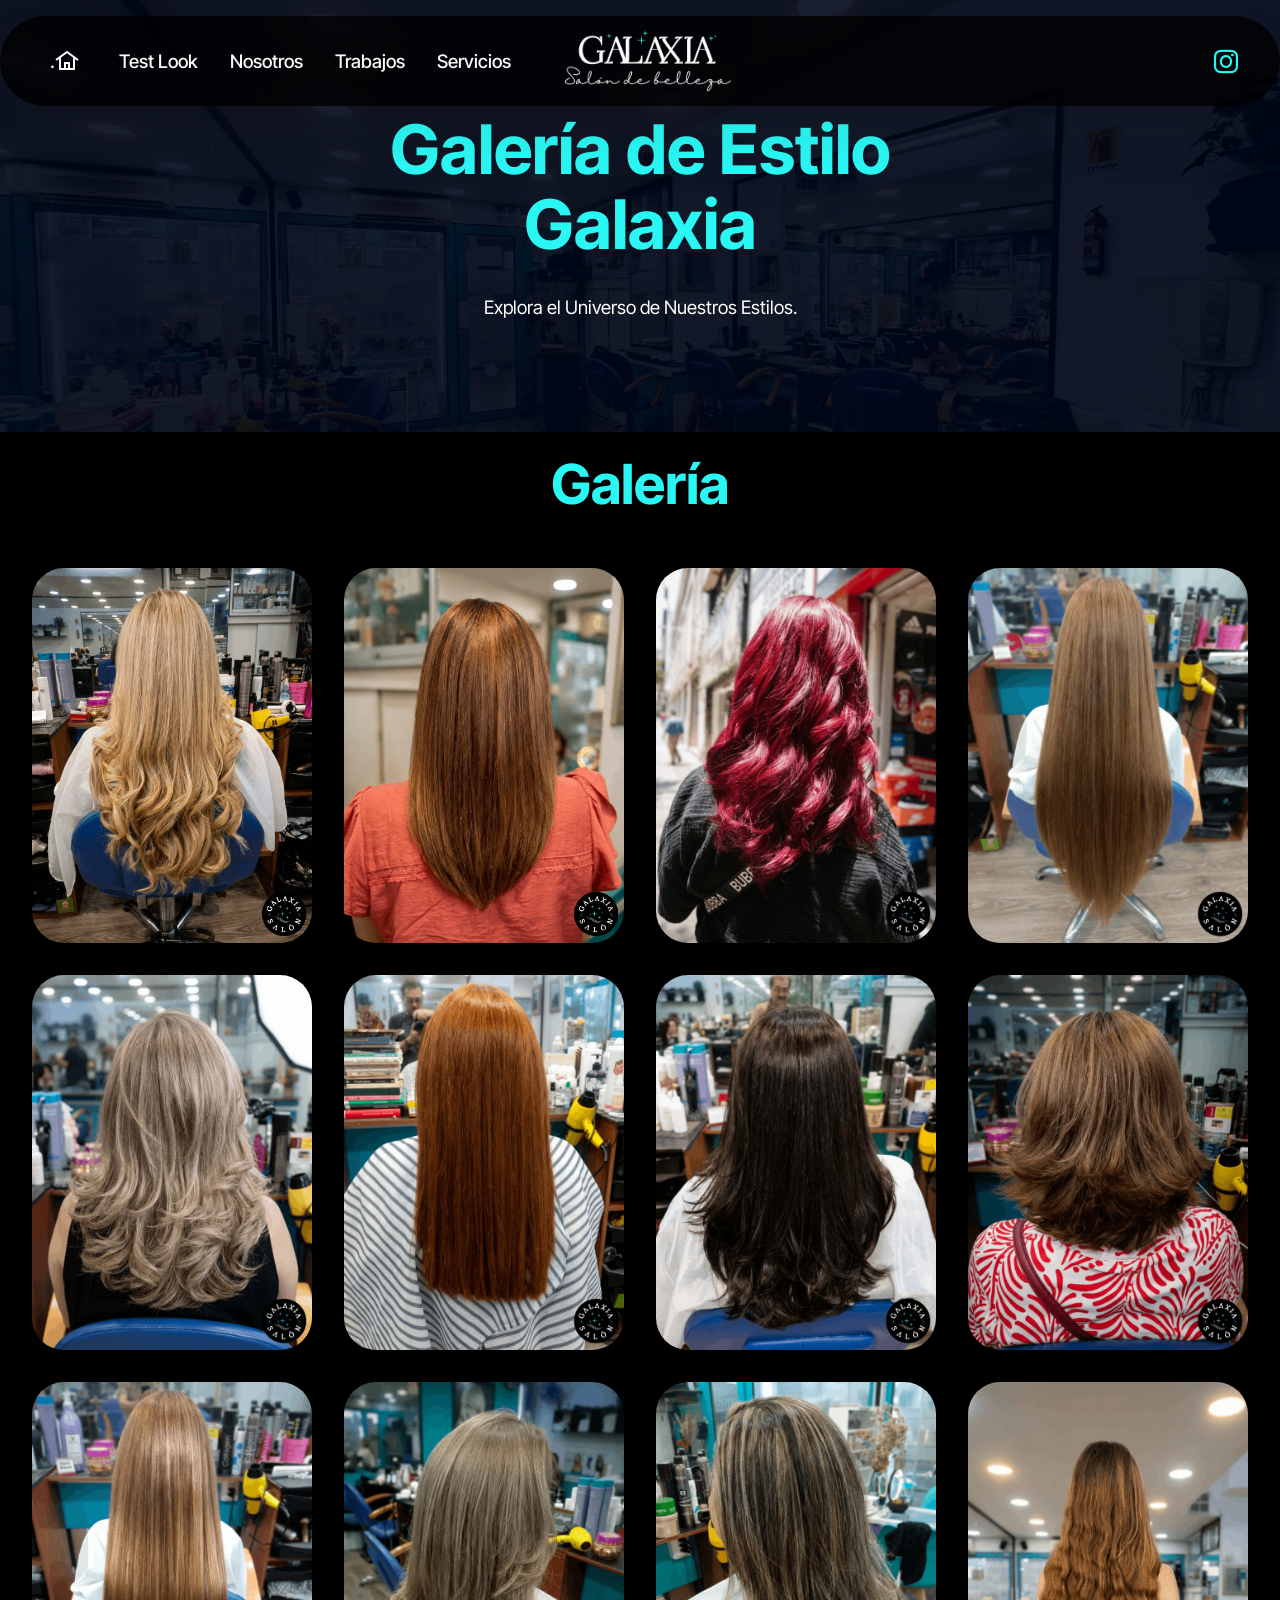
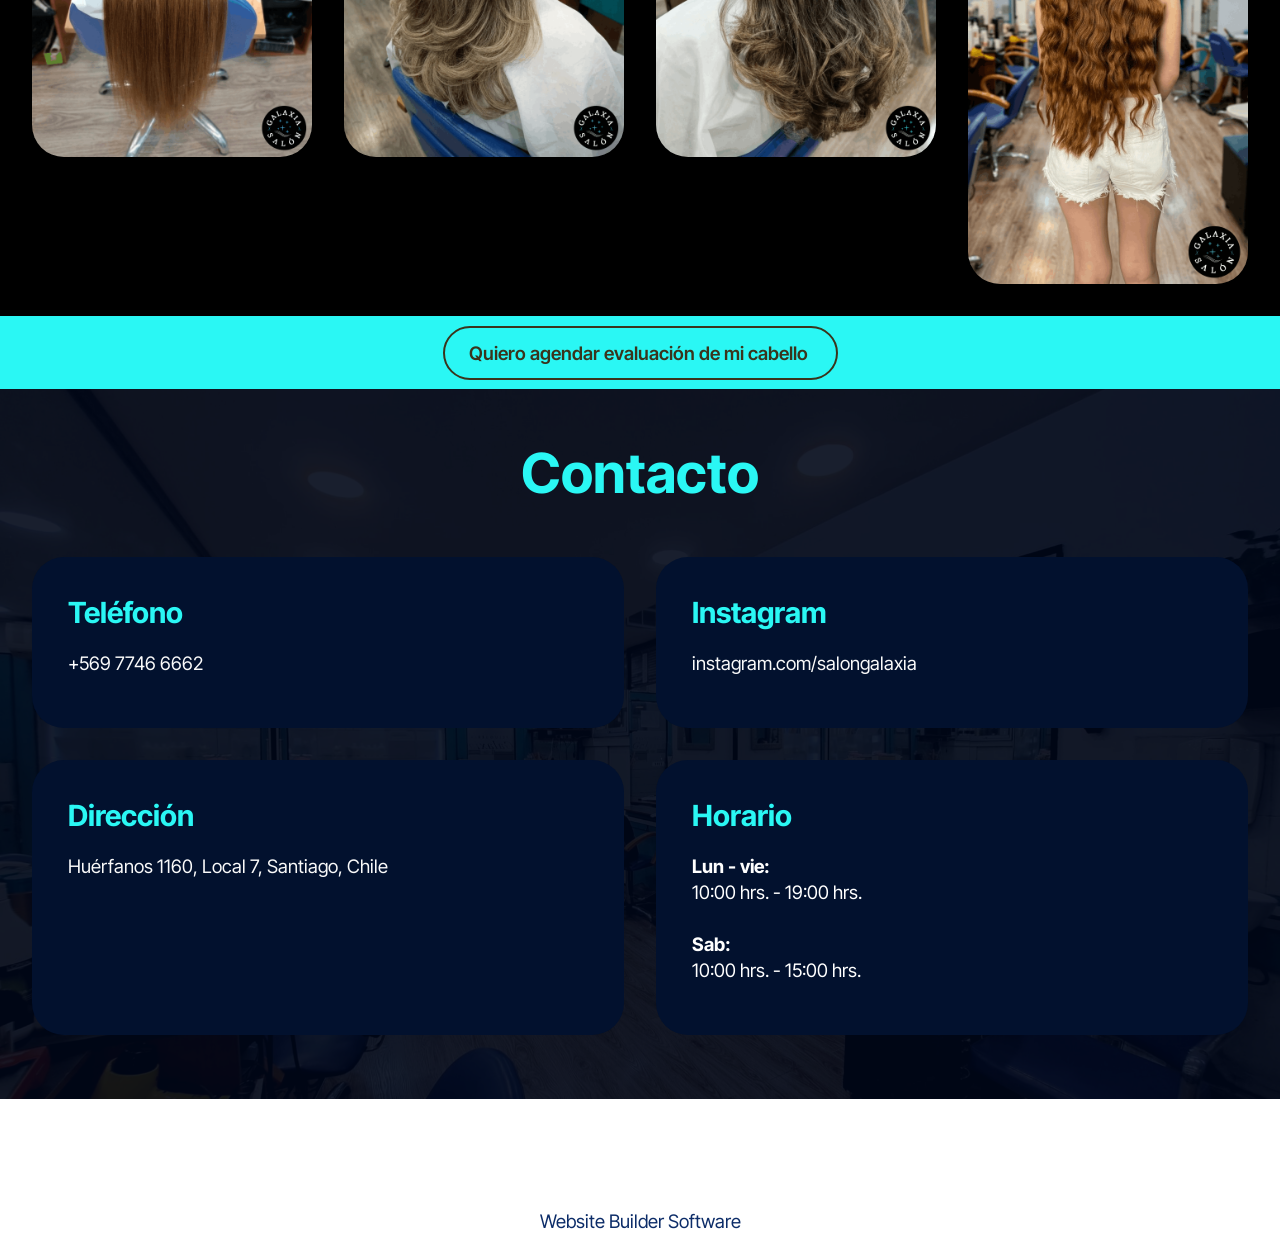
==== galeria.html @ d655e50d "Add files via upload" ====
<!DOCTYPE html>
<html  >
<head>
  <!-- Site made with Mobirise Website Builder v5.9.13, https://mobirise.com -->
  <meta charset="UTF-8">
  <meta http-equiv="X-UA-Compatible" content="IE=edge">
  <meta name="generator" content="Mobirise v5.9.13, mobirise.com">
  <meta name="viewport" content="width=device-width, initial-scale=1, minimum-scale=1">
  <link rel="shortcut icon" href="assets/images/logo-galaxia-2023-mesa-de-trabajo-4-copia-3.svg" type="image/x-icon">
  <meta name="description" content="">
  
  
  <title>Trabajos - Galería</title>
  <link rel="stylesheet" href="assets/web/assets/mobirise-icons2/mobirise2.css">
  <link rel="stylesheet" href="assets/bootstrap/css/bootstrap.min.css">
  <link rel="stylesheet" href="assets/bootstrap/css/bootstrap-grid.min.css">
  <link rel="stylesheet" href="assets/bootstrap/css/bootstrap-reboot.min.css">
  <link rel="stylesheet" href="assets/parallax/jarallax.css">
  <link rel="stylesheet" href="assets/dropdown/css/style.css">
  <link rel="stylesheet" href="assets/socicon/css/styles.css">
  <link rel="stylesheet" href="assets/theme/css/style.css">
  <link rel="preload" href="https://fonts.googleapis.com/css?family=Inter+Tight:100,200,300,400,500,600,700,800,900,100i,200i,300i,400i,500i,600i,700i,800i,900i&display=swap" as="style" onload="this.onload=null;this.rel='stylesheet'">
  <noscript><link rel="stylesheet" href="https://fonts.googleapis.com/css?family=Inter+Tight:100,200,300,400,500,600,700,800,900,100i,200i,300i,400i,500i,600i,700i,800i,900i&display=swap"></noscript>
  <link rel="preload" as="style" href="assets/mobirise/css/mbr-additional.css?v=134SG3"><link rel="stylesheet" href="assets/mobirise/css/mbr-additional.css?v=134SG3" type="text/css">

  
  
  
</head>
<body>
  
  <section data-bs-version="5.1" class="menu menu3 cid-vd0KSlC6vq" once="menu" id="menu03-1b">
	

	<nav class="navbar navbar-dropdown navbar-fixed-top navbar-expand-lg">
		<div class="container">
			<div class="navbar-brand">
				<span class="navbar-logo">
					<a href="index.html">
						<img src="assets/images/logo-galaxia-2023-4-404x145.png" alt="Logo de Salón Galaxia, Peluquería Galaxia, peluqería tendencia en Santiago Centro especialista en alisado permanente Bio Ionic, balayage y estética integral cerca de mi ubicación." style="height: 3.8rem;">
					</a>
				</span>
				
			</div>
			<button class="navbar-toggler" type="button" data-toggle="collapse" data-bs-toggle="collapse" data-target="#navbarSupportedContent" data-bs-target="#navbarSupportedContent" aria-controls="navbarNavAltMarkup" aria-expanded="false" aria-label="Toggle navigation">
				<div class="hamburger">
					<span></span>
					<span></span>
					<span></span>
					<span></span>
				</div>
			</button>
			<div class="collapse navbar-collapse" id="navbarSupportedContent">
				<ul class="navbar-nav nav-dropdown nav-right" data-app-modern-menu="true"><li class="nav-item">
						<a class="nav-link link text-white text-primary display-4" href="index.html">.<span class="mobi-mbri mobi-mbri-home mbr-iconfont mbr-iconfont-btn"></span></a>
					</li><li class="nav-item"><a class="nav-link link text-white text-primary display-4" href="testlook.html">Test Look</a></li>
					<li class="nav-item">
						<a class="nav-link link show text-white text-primary display-4" href="nosotros.html" aria-expanded="false">Nosotros</a>
					</li>
					<li class="nav-item">
						<a class="nav-link link text-white text-primary display-4" href="galeria.html">Trabajos</a>
					</li><li class="nav-item"><a class="nav-link link text-white display-4" href="index.html#tabs1-7">Servicios</a></li></ul>
				<div class="icons-menu">
					<a class="iconfont-wrapper" href="https://www.instagram.com/salongalaxia/" target="_blank">
						<span class="p-2 mbr-iconfont socicon-instagram socicon"></span>
					</a>
					
					
					
				</div>
				
			</div>
		</div>
	</nav>
</section>

<section data-bs-version="5.1" class="header09 startm5 cid-vd0KSjQcNE mbr-parallax-background" id="header09-19">	
    
	<div class="mbr-overlay" style="opacity: 0.9; background-color: rgb(0, 7, 24);"></div>
	
	<div class="container">
		<div class="row">
			<div class="content-wrap col-12 col-md-7">
				<h1 class="mbr-section-title mbr-fonts-style mbr-white mb-4 display-1"><strong>Galería de Estilo Galaxia</strong></h1>
				
				<p class="mbr-fonts-style mbr-text mbr-white mb-4 display-7">
					Explora el Universo de Nuestros Estilos.</p>
				
			</div>
		</div>
	</div>
</section>

<section data-bs-version="5.1" class="gallery3 cid-vd0LoIqTCN" id="gallery03-1k">
    
    
    <div class="container-fluid">
      <div class="row justify-content-center">
        <div class="col-12 content-head">
          <div class="mbr-section-head mb-5">
            <h4 class="mbr-section-title mbr-fonts-style align-center mb-0 display-2">
              <strong>Galería</strong></h4>
            
          </div>
        </div>
      </div>
      <div class="row">
        <div class="item features-image col-12 col-md-6 col-lg-3 active">
          <div class="item-wrapper">
            <div class="item-img">
              <img src="assets/images/assets-web-salon-galaxia-2-1980x2652.png" alt="Cabello rubio hidratado y peinado profesional en Salón Galaxia Santiago centro, chile" title="" data-slide-to="0" data-bs-slide-to="0">
            </div>
            
          </div>
        </div>
        <div class="item features-image col-12 col-md-6 col-lg-3">
          <div class="item-wrapper">
            <div class="item-img">
              <img src="assets/images/assets-web-salon-galaxia-12-1920x2572.png" alt="Cabello cobrizo hidratado y peinado profesional en Salón Galaxia Santiago centro, chile" title="" data-slide-to="1" data-bs-slide-to="1">
            </div>
            
          </div>
        </div>
        <div class="item features-image col-12 col-md-6 col-lg-3">
          <div class="item-wrapper">
            <div class="item-img">
              <img src="assets/images/assets-web-salon-galaxia-3-678x908.png" alt="Cabello rojo fantasía hidratado y peinado profesional en Salón Galaxia Santiago centro, chile" title="" data-slide-to="2" data-bs-slide-to="2">
            </div>
            
          </div>
        </div>
        <div class="item features-image col-12 col-md-6 col-lg-3">
          <div class="item-wrapper">
            <div class="item-img">
              <img src="assets/images/assets-web-salon-galaxia-1-678x908.png" alt="Cabello hidratado y peinado profesional en Salón Galaxia Santiago centro, chile" title="" data-slide-to="3" data-bs-slide-to="3">
            </div>
            
          </div>
        </div><div class="item features-image col-12 col-md-6 col-lg-3">
          <div class="item-wrapper">
            <div class="item-img">
              <img src="assets/images/assets-web-salon-galaxia-4-678x908.png" alt="Cabello hidratado y peinado profesional en Salón Galaxia Santiago centro, chile" title="" data-slide-to="4" data-bs-slide-to="5">
            </div>
            
          </div>
        </div><div class="item features-image col-12 col-md-6 col-lg-3">
          <div class="item-wrapper">
            <div class="item-img">
              <img src="assets/images/assets-web-salon-galaxia-5-678x908.png" alt="Cabello hidratado y peinado profesional en Salón Galaxia Santiago centro, chile" title="" data-slide-to="5" data-bs-slide-to="6">
            </div>
            
          </div>
        </div><div class="item features-image col-12 col-md-6 col-lg-3">
          <div class="item-wrapper">
            <div class="item-img">
              <img src="assets/images/assets-web-salon-galaxia-6-678x908.png" alt="Cabello hidratado y peinado profesional en Salón Galaxia Santiago centro, chile" title="" data-slide-to="6" data-bs-slide-to="7">
            </div>
            
          </div>
        </div><div class="item features-image col-12 col-md-6 col-lg-3">
          <div class="item-wrapper">
            <div class="item-img">
              <img src="assets/images/assets-web-salon-galaxia-7-678x908.png" alt="Cabello hidratado y peinado profesional en Salón Galaxia Santiago centro, chile" title="" data-slide-to="7" data-bs-slide-to="8">
            </div>
            
          </div>
        </div><div class="item features-image col-12 col-md-6 col-lg-3">
          <div class="item-wrapper">
            <div class="item-img">
              <img src="assets/images/assets-web-salon-galaxia-9-678x908.png" alt="Cabello hidratado y peinado profesional en Salón Galaxia Santiago centro, chile" title="" data-slide-to="8" data-bs-slide-to="8">
            </div>
            
          </div>
        </div><div class="item features-image col-12 col-md-6 col-lg-3">
          <div class="item-wrapper">
            <div class="item-img">
              <img src="assets/images/assets-web-salon-galaxia-10-678x908.png" alt="Cabello hidratado y peinado profesional en Salón Galaxia Santiago centro, chile" title="" data-slide-to="9" data-bs-slide-to="9">
            </div>
            
          </div>
        </div><div class="item features-image col-12 col-md-6 col-lg-3">
          <div class="item-wrapper">
            <div class="item-img">
              <img src="assets/images/assets-web-salon-galaxia-11-678x908.png" alt="Cabello hidratado y peinado profesional en Salón Galaxia Santiago centro, chile" title="" data-slide-to="10" data-bs-slide-to="10">
            </div>
            
          </div>
        </div><div class="item features-image col-12 col-md-6 col-lg-3">
          <div class="item-wrapper">
            <div class="item-img">
              <img src="assets/images/assets-web-salon-galaxia-8-678x1215.png" alt="Cabello hidratado y peinado profesional en Salón Galaxia Santiago centro, chile" title="" data-slide-to="11" data-bs-slide-to="11">
            </div>
            
          </div>
        </div>
      </div>
    </div>
  </section>

<section data-bs-version="5.1" class="content11 cid-vd0KSkNTBO" id="content11-1a">
    
    <div class="container">
        <div class="row justify-content-center">
            <div class="col-md-12 col-lg-10">
                <div class="mbr-section-btn align-center"><a class="btn btn-success-outline display-4" href="https://wa.me/56977466662?text=Hola%20José,%20ví%20el%20la%20página%20web%20y%20quiero%20agendar%20una%20hora%20para%20evaluar%20mi%20cabello%20y%20ver%20como%20podemos%20mejorarlo" target="_blank">Quiero agendar evaluación de mi cabello&nbsp;</a></div>
            </div>
        </div>
    </div>
</section>

<section data-bs-version="5.1" class="contacts01 cid-vd0KSsREuZ mbr-parallax-background" id="contacts01-1h">
    

    
    <div class="mbr-overlay" style="opacity: 0.9; background-color: rgb(0, 7, 24);">
    </div>
    <div class="container">
        <div class="row justify-content-center">
            <div class="col-12 content-head">
                <div class="mbr-section-head mb-5">
                    <h3 class="mbr-section-title mbr-fonts-style align-center mb-0 display-2">
                        <strong>Contacto</strong>
                    </h3>
                    
                </div>
            </div>
        </div>
        <div class="row">
            <div class="item features-without-image col-12 col-md-6 active">
                <div class="item-wrapper">
                    <div class="text-wrapper">
                        <h6 class="card-title mbr-fonts-style mb-3 display-5">
                            <strong>Teléfono</strong></h6>
                        <p class="mbr-text mbr-fonts-style display-7">
                            +<a href="tel:+56977466662" class="text-white text-primary">569 7746 6662</a>
                        </p>
                    </div>
                </div>
            </div>
            <div class="item features-without-image col-12 col-md-6">
                <div class="item-wrapper">
                    <div class="text-wrapper">
                        <h6 class="card-title mbr-fonts-style mb-3 display-5">
                            <strong>Instagram</strong></h6>
                        <p class="mbr-text mbr-fonts-style display-7"><a href="https://www.instagram.com/salongalaxia/" class="text-white" target="_blank">instagram.com/salongalaxia</a></p>
                    </div>
                </div>
            </div>
            <div class="item features-without-image col-12 col-md-6">
                <div class="item-wrapper">
                    <div class="text-wrapper">
                        <h6 class="card-title mbr-fonts-style mb-3 display-5"><strong>Dirección</strong></h6>
                        <p class="mbr-text mbr-fonts-style display-7">
                            <a href="https://maps.app.goo.gl/AgjPL5hmrvbKuthF9" class="text-white" target="_blank">Huérfanos 1160, Local 7, Santiago, Chile</a>
                        </p>
                    </div>
                </div>
            </div>
            <div class="item features-without-image col-12 col-md-6">
                <div class="item-wrapper">
                    <div class="text-wrapper">
                        <h6 class="card-title mbr-fonts-style mb-3 display-5">
                            <strong>Horario</strong></h6>
                        <p class="mbr-text mbr-fonts-style display-7"><strong>Lun - vie:<br></strong>10:00 hrs. - 19:00 hrs.<br><br><strong>Sab:<br></strong>10:00 hrs. - 15:00 hrs.</p>
                    </div>
                </div>
            </div>
        </div>
    </div>
</section>

<section data-bs-version="5.1" class="footer4 cid-vd0KSurmfx mbr-reveal" once="footers" id="footer04-1i">

    

    

    <div class="container">
        <div class="media-container-row align-center mbr-white">
            <div class="col-12">
                <p class="mbr-text mb-0 mbr-fonts-style display-7">
                    © Salón Galaxia - Todos los derechos reservados</p>
            </div>
        </div>
    </div>
</section><section class="display-7" style="padding: 0;align-items: center;justify-content: center;flex-wrap: wrap;    align-content: center;display: flex;position: relative;height: 4rem;"><a href="https://mobiri.se/479503" style="flex: 1 1;height: 4rem;position: absolute;width: 100%;z-index: 1;"><img alt="" style="height: 4rem;" src="[data-uri]"></a><p style="margin: 0;text-align: center;" class="display-7">&#8204;</p><a style="z-index:1" href="https://mobirise.com"> Website Builder Software</a></section><script src="assets/bootstrap/js/bootstrap.bundle.min.js"></script>  <script src="assets/parallax/jarallax.js"></script>  <script src="assets/smoothscroll/smooth-scroll.js"></script>  <script src="assets/ytplayer/index.js"></script>  <script src="assets/dropdown/js/navbar-dropdown.js"></script>  <script src="assets/theme/js/script.js"></script>  
  
  
</body>
</html>
---- assets/web/assets/mobirise-icons2/mobirise2.css ----
@font-face {
  font-family: 'Moririse2';
  font-display: swap;
  src:  url('mobirise2.eot?f2bix4');
  src:  url('mobirise2.eot?f2bix4#iefix') format('embedded-opentype'),
    url('mobirise2.ttf?f2bix4') format('truetype'),
    url('mobirise2.woff?f2bix4') format('woff'),
    url('mobirise2.svg?f2bix4#mobirise2') format('svg');
  font-weight: normal;
  font-style: normal;
}

[class^="mobi-"], [class*=" mobi-"] {
  /* use !important to prevent issues with browser extensions that change fonts */
  font-family: 'Moririse2' !important;
  speak: none;
  font-style: normal;
  font-weight: normal;
  font-variant: normal;
  text-transform: none;
  line-height: 1;

  /* Better Font Rendering =========== */
  -webkit-font-smoothing: antialiased;
  -moz-osx-font-smoothing: grayscale;
}

.mobi-mbri-add-submenu:before {
  content: "\e900";
}
.mobi-mbri-alert:before {
  content: "\e901";
}
.mobi-mbri-align-center:before {
  content: "\e902";
}
.mobi-mbri-align-justify:before {
  content: "\e903";
}
.mobi-mbri-align-left:before {
  content: "\e904";
}
.mobi-mbri-align-right:before {
  content: "\e905";
}
.mobi-mbri-android:before {
  content: "\e906";
}
.mobi-mbri-apple:before {
  content: "\e907";
}
.mobi-mbri-arrow-down:before {
  content: "\e908";
}
.mobi-mbri-arrow-next:before {
  content: "\e909";
}
.mobi-mbri-arrow-prev:before {
  content: "\e90a";
}
.mobi-mbri-arrow-up:before {
  content: "\e90b";
}
.mobi-mbri-bold:before {
  content: "\e90c";
}
.mobi-mbri-bookmark:before {
  content: "\e90d";
}
.mobi-mbri-bootstrap:before {
  content: "\e90e";
}
.mobi-mbri-briefcase:before {
  content: "\e90f";
}
.mobi-mbri-browse:before {
  content: "\e910";
}
.mobi-mbri-bulleted-list:before {
  content: "\e911";
}
.mobi-mbri-calendar:before {
  content: "\e912";
}
.mobi-mbri-camera:before {
  content: "\e913";
}
.mobi-mbri-cart-add:before {
  content: "\e914";
}
.mobi-mbri-cart-full:before {
  content: "\e915";
}
.mobi-mbri-cash:before {
  content: "\e916";
}
.mobi-mbri-change-style:before {
  content: "\e917";
}
.mobi-mbri-chat:before {
  content: "\e918";
}
.mobi-mbri-clock:before {
  content: "\e919";
}
.mobi-mbri-close:before {
  content: "\e91a";
}
.mobi-mbri-cloud:before {
  content: "\e91b";
}
.mobi-mbri-code:before {
  content: "\e91c";
}
.mobi-mbri-contact-form:before {
  content: "\e91d";
}
.mobi-mbri-credit-card:before {
  content: "\e91e";
}
.mobi-mbri-cursor-click:before {
  content: "\e91f";
}
.mobi-mbri-cust-feedback:before {
  content: "\e920";
}
.mobi-mbri-database:before {
  content: "\e921";
}
.mobi-mbri-delivery:before {
  content: "\e922";
}
.mobi-mbri-desktop:before {
  content: "\e923";
}
.mobi-mbri-devices:before {
  content: "\e924";
}
.mobi-mbri-down:before {
  content: "\e925";
}
.mobi-mbri-download-2:before {
  content: "\e926";
}
.mobi-mbri-download:before {
  content: "\e927";
}
.mobi-mbri-drag-n-drop-2:before {
  content: "\e928";
}
.mobi-mbri-drag-n-drop:before {
  content: "\e929";
}
.mobi-mbri-edit-2:before {
  content: "\e92a";
}
.mobi-mbri-edit:before {
  content: "\e92b";
}
.mobi-mbri-error:before {
  content: "\e92c";
}
.mobi-mbri-extension:before {
  content: "\e92d";
}
.mobi-mbri-features:before {
  content: "\e92e";
}
.mobi-mbri-file:before {
  content: "\e92f";
}
.mobi-mbri-flag:before {
  content: "\e930";
}
.mobi-mbri-folder:before {
  content: "\e931";
}
.mobi-mbri-gift:before {
  content: "\e932";
}
.mobi-mbri-github:before {
  content: "\e933";
}
.mobi-mbri-globe-2:before {
  content: "\e934";
}
.mobi-mbri-globe:before {
  content: "\e935";
}
.mobi-mbri-growing-chart:before {
  content: "\e936";
}
.mobi-mbri-hearth:before {
  content: "\e937";
}
.mobi-mbri-help:before {
  content: "\e938";
}
.mobi-mbri-home:before {
  content: "\e939";
}
.mobi-mbri-hot-cup:before {
  content: "\e93a";
}
.mobi-mbri-idea:before {
  content: "\e93b";
}
.mobi-mbri-image-gallery:before {
  content: "\e93c";
}
.mobi-mbri-image-slider:before {
  content: "\e93d";
}
.mobi-mbri-info:before {
  content: "\e93e";
}
.mobi-mbri-italic:before {
  content: "\e93f";
}
.mobi-mbri-key:before {
  content: "\e940";
}
.mobi-mbri-laptop:before {
  content: "\e941";
}
.mobi-mbri-layers:before {
  content: "\e942";
}
.mobi-mbri-left-right:before {
  content: "\e943";
}
.mobi-mbri-left:before {
  content: "\e944";
}
.mobi-mbri-letter:before {
  content: "\e945";
}
.mobi-mbri-like:before {
  content: "\e946";
}
.mobi-mbri-link:before {
  content: "\e947";
}
.mobi-mbri-lock:before {
  content: "\e948";
}
.mobi-mbri-login:before {
  content: "\e949";
}
.mobi-mbri-logout:before {
  content: "\e94a";
}
.mobi-mbri-magic-stick:before {
  content: "\e94b";
}
.mobi-mbri-map-pin:before {
  content: "\e94c";
}
.mobi-mbri-menu:before {
  content: "\e94d";
}
.mobi-mbri-mobile-2:before {
  content: "\e94e";
}
.mobi-mbri-mobile-horizontal:before {
  content: "\e94f";
}
.mobi-mbri-mobile:before {
  content: "\e950";
}
.mobi-mbri-mobirise:before {
  content: "\e951";
}
.mobi-mbri-more-horizontal:before {
  content: "\e952";
}
.mobi-mbri-more-vertical:before {
  content: "\e953";
}
.mobi-mbri-music:before {
  content: "\e954";
}
.mobi-mbri-new-file:before {
  content: "\e955";
}
.mobi-mbri-numbered-list:before {
  content: "\e956";
}
.mobi-mbri-opened-folder:before {
  content: "\e957";
}
.mobi-mbri-pages:before {
  content: "\e958";
}
.mobi-mbri-paper-plane:before {
  content: "\e959";
}
.mobi-mbri-paperclip:before {
  content: "\e95a";
}
.mobi-mbri-phone:before {
  content: "\e95b";
}
.mobi-mbri-photo:before {
  content: "\e95c";
}
.mobi-mbri-photos:before {
  content: "\e95d";
}
.mobi-mbri-pin:before {
  content: "\e95e";
}
.mobi-mbri-play:before {
  content: "\e95f";
}
.mobi-mbri-plus:before {
  content: "\e960";
}
.mobi-mbri-preview:before {
  content: "\e961";
}
.mobi-mbri-print:before {
  content: "\e962";
}
.mobi-mbri-protect:before {
  content: "\e963";
}
.mobi-mbri-question:before {
  content: "\e964";
}
.mobi-mbri-quote-left:before {
  content: "\e965";
}
.mobi-mbri-quote-right:before {
  content: "\e966";
}
.mobi-mbri-redo:before {
  content: "\e967";
}
.mobi-mbri-refresh:before {
  content: "\e968";
}
.mobi-mbri-responsive-2:before {
  content: "\e969";
}
.mobi-mbri-responsive:before {
  content: "\e96a";
}
.mobi-mbri-right:before {
  content: "\e96b";
}
.mobi-mbri-rocket:before {
  content: "\e96c";
}
.mobi-mbri-sad-face:before {
  content: "\e96d";
}
.mobi-mbri-sale:before {
  content: "\e96e";
}
.mobi-mbri-save:before {
  content: "\e96f";
}
.mobi-mbri-search:before {
  content: "\e970";
}
.mobi-mbri-setting-2:before {
  content: "\e971";
}
.mobi-mbri-setting-3:before {
  content: "\e972";
}
.mobi-mbri-setting:before {
  content: "\e973";
}
.mobi-mbri-share:before {
  content: "\e974";
}
.mobi-mbri-shopping-bag:before {
  content: "\e975";
}
.mobi-mbri-shopping-basket:before {
  content: "\e976";
}
.mobi-mbri-shopping-cart:before {
  content: "\e977";
}
.mobi-mbri-sites:before {
  content: "\e978";
}
.mobi-mbri-smile-face:before {
  content: "\e979";
}
.mobi-mbri-speed:before {
  content: "\e97a";
}
.mobi-mbri-star:before {
  content: "\e97b";
}
.mobi-mbri-success:before {
  content: "\e97c";
}
.mobi-mbri-sun:before {
  content: "\e97d";
}
.mobi-mbri-sun2:before {
  content: "\e97e";
}
.mobi-mbri-tablet-vertical:before {
  content: "\e97f";
}
.mobi-mbri-tablet:before {
  content: "\e980";
}
.mobi-mbri-target:before {
  content: "\e981";
}
.mobi-mbri-timer:before {
  content: "\e982";
}
.mobi-mbri-to-ftp:before {
  content: "\e983";
}
.mobi-mbri-to-local-drive:before {
  content: "\e984";
}
.mobi-mbri-touch-swipe:before {
  content: "\e985";
}
.mobi-mbri-touch:before {
  content: "\e986";
}
.mobi-mbri-trash:before {
  content: "\e987";
}
.mobi-mbri-underline:before {
  content: "\e988";
}
.mobi-mbri-undo:before {
  content: "\e989";
}
.mobi-mbri-unlink:before {
  content: "\e98a";
}
.mobi-mbri-unlock:before {
  content: "\e98b";
}
.mobi-mbri-up-down:before {
  content: "\e98c";
}
.mobi-mbri-up:before {
  content: "\e98d";
}
.mobi-mbri-update:before {
  content: "\e98e";
}
.mobi-mbri-upload-2:before {
  content: "\e98f";
}
.mobi-mbri-upload:before {
  content: "\e990";
}
.mobi-mbri-user-2:before {
  content: "\e991";
}
.mobi-mbri-user:before {
  content: "\e992";
}
.mobi-mbri-users:before {
  content: "\e993";
}
.mobi-mbri-video-play:before {
  content: "\e994";
}
.mobi-mbri-video:before {
  content: "\e995";
}
.mobi-mbri-watch:before {
  content: "\e996";
}
.mobi-mbri-website-theme-2:before {
  content: "\e997";
}
.mobi-mbri-website-theme:before {
  content: "\e998";
}
.mobi-mbri-wifi:before {
  content: "\e999";
}
.mobi-mbri-windows:before {
  content: "\e99a";
}
.mobi-mbri-zoom-in:before {
  content: "\e99b";
}
.mobi-mbri-zoom-out:before {
  content: "\e99c";
}
---- assets/parallax/jarallax.css ----
.jarallax {
    position: relative;
    z-index: 0;
}
.jarallax > .jarallax-img {
    position: absolute;
    object-fit: cover;
    /* support for plugin https://github.com/bfred-it/object-fit-images */
    font-family: 'object-fit: cover;';
    top: 0;
    left: 0;
    width: 100%;
    height: 100%;
    z-index: -1;
}
---- assets/dropdown/css/style.css ----
.navbar-dropdown {
  left: 0;
  padding: 0;
  position: absolute;
  right: 0;
  top: 0;
  transition: all 0.45s ease;
  z-index: 1030;
  background: #282828; }
  .navbar-dropdown .navbar-logo {
    margin-right: 0.8rem;
    transition: margin 0.3s ease-in-out;
    vertical-align: middle; }
    .navbar-dropdown .navbar-logo img {
      height: 3.125rem;
      transition: all 0.3s ease-in-out; }
    .navbar-dropdown .navbar-logo.mbr-iconfont {
      font-size: 3.125rem;
      line-height: 3.125rem; }
  .navbar-dropdown .navbar-caption {
    font-weight: 700;
    white-space: normal;
    vertical-align: -4px;
    line-height: 3.125rem !important; }
    .navbar-dropdown .navbar-caption, .navbar-dropdown .navbar-caption:hover {
      color: inherit;
      text-decoration: none; }
  .navbar-dropdown .mbr-iconfont + .navbar-caption {
    vertical-align: -1px; }
  .navbar-dropdown.navbar-fixed-top {
    position: fixed; }
  .navbar-dropdown .navbar-brand span {
    vertical-align: -4px; }
  .navbar-dropdown.bg-color.transparent {
    background: none; }
  .navbar-dropdown.navbar-short .navbar-brand {
    padding: 0.625rem 0; }
    .navbar-dropdown.navbar-short .navbar-brand span {
      vertical-align: -1px; }
  .navbar-dropdown.navbar-short .navbar-caption {
    line-height: 2.375rem !important;
    vertical-align: -2px; }
  .navbar-dropdown.navbar-short .navbar-logo {
    margin-right: 0.5rem; }
    .navbar-dropdown.navbar-short .navbar-logo img {
      height: 2.375rem; }
    .navbar-dropdown.navbar-short .navbar-logo.mbr-iconfont {
      font-size: 2.375rem;
      line-height: 2.375rem; }
  .navbar-dropdown.navbar-short .mbr-table-cell {
    height: 3.625rem; }
  .navbar-dropdown .navbar-close {
    left: 0.6875rem;
    position: fixed;
    top: 0.75rem;
    z-index: 1000; }
  .navbar-dropdown .hamburger-icon {
    content: "";
    display: inline-block;
    vertical-align: middle;
    width: 16px;
    -webkit-box-shadow: 0 -6px 0 1px #282828,0 0 0 1px #282828,0 6px 0 1px #282828;
    -moz-box-shadow: 0 -6px 0 1px #282828,0 0 0 1px #282828,0 6px 0 1px #282828;
    box-shadow: 0 -6px 0 1px #282828,0 0 0 1px #282828,0 6px 0 1px #282828; }

.dropdown-menu .dropdown-toggle[data-toggle="dropdown-submenu"]::after {
  border-bottom: 0.35em solid transparent;
  border-left: 0.35em solid;
  border-right: 0;
  border-top: 0.35em solid transparent;
  margin-left: 0.3rem; }

.dropdown-menu .dropdown-item:focus {
  outline: 0; }

.nav-dropdown {
  font-size: 0.75rem;
  font-weight: 500;
  height: auto !important; }
  .nav-dropdown .nav-btn {
    padding-left: 1rem; }
  .nav-dropdown .link {
    margin: .667em 1.667em;
    font-weight: 500;
    padding: 0;
    transition: color .2s ease-in-out; }
    .nav-dropdown .link.dropdown-toggle {
      margin-right: 2.583em; }
      .nav-dropdown .link.dropdown-toggle::after {
        margin-left: .25rem;
        border-top: 0.35em solid;
        border-right: 0.35em solid transparent;
        border-left: 0.35em solid transparent;
        border-bottom: 0; }
      .nav-dropdown .link.dropdown-toggle[aria-expanded="true"] {
        margin: 0;
        padding: 0.667em 3.263em  0.667em 1.667em; }
  .nav-dropdown .link::after,
  .nav-dropdown .dropdown-item::after {
    color: inherit; }
  .nav-dropdown .btn {
    font-size: 0.75rem;
    font-weight: 700;
    letter-spacing: 0;
    margin-bottom: 0;
    padding-left: 1.25rem;
    padding-right: 1.25rem; }
  .nav-dropdown .dropdown-menu {
    border-radius: 0;
    border: 0;
    left: 0;
    margin: 0;
    padding-bottom: 1.25rem;
    padding-top: 1.25rem;
    position: relative; }
  .nav-dropdown .dropdown-submenu {
    margin-left: 0.125rem;
    top: 0; }
  .nav-dropdown .dropdown-item {
    font-weight: 500;
    line-height: 2;
    padding: 0.3846em 4.615em 0.3846em 1.5385em;
    position: relative;
    transition: color .2s ease-in-out, background-color .2s ease-in-out; }
    .nav-dropdown .dropdown-item::after {
      margin-top: -0.3077em;
      position: absolute;
      right: 1.1538em;
      top: 50%; }
    .nav-dropdown .dropdown-item:focus, .nav-dropdown .dropdown-item:hover {
      background: none; }

@media (max-width: 767px) {
  .nav-dropdown.navbar-toggleable-sm {
    bottom: 0;
    display: none;
    left: 0;
    overflow-x: hidden;
    position: fixed;
    top: 0;
    transform: translateX(-100%);
    -ms-transform: translateX(-100%);
    -webkit-transform: translateX(-100%);
    width: 18.75rem;
    z-index: 999; } }
.nav-dropdown.navbar-toggleable-xl {
  bottom: 0;
  display: none;
  left: 0;
  overflow-x: hidden;
  position: fixed;
  top: 0;
  transform: translateX(-100%);
  -ms-transform: translateX(-100%);
  -webkit-transform: translateX(-100%);
  width: 18.75rem;
  z-index: 999; }

.nav-dropdown-sm {
  display: block !important;
  overflow-x: hidden;
  overflow: auto;
  padding-top: 3.875rem; }
  .nav-dropdown-sm::after {
    content: "";
    display: block;
    height: 3rem;
    width: 100%; }
  .nav-dropdown-sm.collapse.in ~ .navbar-close {
    display: block !important; }
  .nav-dropdown-sm.collapsing, .nav-dropdown-sm.collapse.in {
    transform: translateX(0);
    -ms-transform: translateX(0);
    -webkit-transform: translateX(0);
    transition: all 0.25s ease-out;
    -webkit-transition: all 0.25s ease-out;
    background: #282828; }
  .nav-dropdown-sm.collapsing[aria-expanded="false"] {
    transform: translateX(-100%);
    -ms-transform: translateX(-100%);
    -webkit-transform: translateX(-100%); }
  .nav-dropdown-sm .nav-item {
    display: block;
    margin-left: 0 !important;
    padding-left: 0; }
  .nav-dropdown-sm .link,
  .nav-dropdown-sm .dropdown-item {
    border-top: 1px dotted rgba(255, 255, 255, 0.1);
    font-size: 0.8125rem;
    line-height: 1.6;
    margin: 0 !important;
    padding: 0.875rem 2.4rem 0.875rem 1.5625rem !important;
    position: relative;
    white-space: normal; }
    .nav-dropdown-sm .link:focus, .nav-dropdown-sm .link:hover,
    .nav-dropdown-sm .dropdown-item:focus,
    .nav-dropdown-sm .dropdown-item:hover {
      background: rgba(0, 0, 0, 0.2) !important;
      color: #c0a375; }
  .nav-dropdown-sm .nav-btn {
    position: relative;
    padding: 1.5625rem 1.5625rem 0 1.5625rem; }
    .nav-dropdown-sm .nav-btn::before {
      border-top: 1px dotted rgba(255, 255, 255, 0.1);
      content: "";
      left: 0;
      position: absolute;
      top: 0;
      width: 100%; }
    .nav-dropdown-sm .nav-btn + .nav-btn {
      padding-top: 0.625rem; }
      .nav-dropdown-sm .nav-btn + .nav-btn::before {
        display: none; }
  .nav-dropdown-sm .btn {
    padding: 0.625rem 0; }
  .nav-dropdown-sm .dropdown-toggle[data-toggle="dropdown-submenu"]::after {
    margin-left: .25rem;
    border-top: 0.35em solid;
    border-right: 0.35em solid transparent;
    border-left: 0.35em solid transparent;
    border-bottom: 0; }
  .nav-dropdown-sm .dropdown-toggle[data-toggle="dropdown-submenu"][aria-expanded="true"]::after {
    border-top: 0;
    border-right: 0.35em solid transparent;
    border-left: 0.35em solid transparent;
    border-bottom: 0.35em solid; }
  .nav-dropdown-sm .dropdown-menu {
    margin: 0;
    padding: 0;
    position: relative;
    top: 0;
    left: 0;
    width: 100%;
    border: 0;
    float: none;
    border-radius: 0;
    background: none; }
  .nav-dropdown-sm .dropdown-submenu {
    left: 100%;
    margin-left: 0.125rem;
    margin-top: -1.25rem;
    top: 0; }

.navbar-toggleable-sm .nav-dropdown .dropdown-menu {
  position: absolute; }

.navbar-toggleable-sm .nav-dropdown .dropdown-submenu {
  left: 100%;
  margin-left: 0.125rem;
  margin-top: -1.25rem;
  top: 0; }

.navbar-toggleable-sm.opened .nav-dropdown .dropdown-menu {
  position: relative; }

.navbar-toggleable-sm.opened .nav-dropdown .dropdown-submenu {
  left: 0;
  margin-left: 00rem;
  margin-top: 0rem;
  top: 0; }

.is-builder .nav-dropdown.collapsing {
  transition: none !important; }
---- assets/socicon/css/styles.css ----
@charset "UTF-8";

@font-face {
  font-family: 'Socicon';
  src:  url('../fonts/socicon.eot');
  src:  url('../fonts/socicon.eot?#iefix') format('embedded-opentype'),
    url('../fonts/socicon.woff2') format('woff2'),
    url('../fonts/socicon.ttf') format('truetype'),
    url('../fonts/socicon.woff') format('woff'),
    url('../fonts/socicon.svg#socicon') format('svg');
  font-weight: normal;
  font-style: normal;
  font-display: swap;
}

[data-icon]:before {
  font-family: "socicon" !important;
  content: attr(data-icon);
  font-style: normal !important;
  font-weight: normal !important;
  font-variant: normal !important;
  text-transform: none !important;
  speak: none;
  line-height: 1;
  -webkit-font-smoothing: antialiased;
  -moz-osx-font-smoothing: grayscale;
}

[class^="socicon-"], [class*=" socicon-"] {
  /* use !important to prevent issues with browser extensions that change fonts */
  font-family: 'Socicon' !important;
  speak: none;
  font-style: normal;
  font-weight: normal;
  font-variant: normal;
  text-transform: none;
  line-height: 1;

  /* Better Font Rendering =========== */
  -webkit-font-smoothing: antialiased;
  -moz-osx-font-smoothing: grayscale;
}

.socicon-eitaa:before {
  content: "\e97c";
}
.socicon-soroush:before {
  content: "\e97d";
}
.socicon-bale:before {
  content: "\e97e";
}
.socicon-zazzle:before {
  content: "\e97b";
}
.socicon-society6:before {
  content: "\e97a";
}
.socicon-redbubble:before {
  content: "\e979";
}
.socicon-avvo:before {
  content: "\e978";
}
.socicon-stitcher:before {
  content: "\e977";
}
.socicon-googlehangouts:before {
  content: "\e974";
}
.socicon-dlive:before {
  content: "\e975";
}
.socicon-vsco:before {
  content: "\e976";
}
.socicon-flipboard:before {
  content: "\e973";
}
.socicon-ubuntu:before {
  content: "\e958";
}
.socicon-artstation:before {
  content: "\e959";
}
.socicon-invision:before {
  content: "\e95a";
}
.socicon-torial:before {
  content: "\e95b";
}
.socicon-collectorz:before {
  content: "\e95c";
}
.socicon-seenthis:before {
  content: "\e95d";
}
.socicon-googleplaymusic:before {
  content: "\e95e";
}
.socicon-debian:before {
  content: "\e95f";
}
.socicon-filmfreeway:before {
  content: "\e960";
}
.socicon-gnome:before {
  content: "\e961";
}
.socicon-itchio:before {
  content: "\e962";
}
.socicon-jamendo:before {
  content: "\e963";
}
.socicon-mix:before {
  content: "\e964";
}
.socicon-sharepoint:before {
  content: "\e965";
}
.socicon-tinder:before {
  content: "\e966";
}
.socicon-windguru:before {
  content: "\e967";
}
.socicon-cdbaby:before {
  content: "\e968";
}
.socicon-elementaryos:before {
  content: "\e969";
}
.socicon-stage32:before {
  content: "\e96a";
}
.socicon-tiktok:before {
  content: "\e96b";
}
.socicon-gitter:before {
  content: "\e96c";
}
.socicon-letterboxd:before {
  content: "\e96d";
}
.socicon-threema:before {
  content: "\e96e";
}
.socicon-splice:before {
  content: "\e96f";
}
.socicon-metapop:before {
  content: "\e970";
}
.socicon-naver:before {
  content: "\e971";
}
.socicon-remote:before {
  content: "\e972";
}
.socicon-internet:before {
  content: "\e957";
}
.socicon-moddb:before {
  content: "\e94b";
}
.socicon-indiedb:before {
  content: "\e94c";
}
.socicon-traxsource:before {
  content: "\e94d";
}
.socicon-gamefor:before {
  content: "\e94e";
}
.socicon-pixiv:before {
  content: "\e94f";
}
.socicon-myanimelist:before {
  content: "\e950";
}
.socicon-blackberry:before {
  content: "\e951";
}
.socicon-wickr:before {
  content: "\e952";
}
.socicon-spip:before {
  content: "\e953";
}
.socicon-napster:before {
  content: "\e954";
}
.socicon-beatport:before {
  content: "\e955";
}
.socicon-hackerone:before {
  content: "\e956";
}
.socicon-hackernews:before {
  content: "\e946";
}
.socicon-smashwords:before {
  content: "\e947";
}
.socicon-kobo:before {
  content: "\e948";
}
.socicon-bookbub:before {
  content: "\e949";
}
.socicon-mailru:before {
  content: "\e94a";
}
.socicon-gitlab:before {
  content: "\e945";
}
.socicon-instructables:before {
  content: "\e944";
}
.socicon-portfolio:before {
  content: "\e943";
}
.socicon-codered:before {
  content: "\e940";
}
.socicon-origin:before {
  content: "\e941";
}
.socicon-nextdoor:before {
  content: "\e942";
}
.socicon-udemy:before {
  content: "\e93f";
}
.socicon-livemaster:before {
  content: "\e93e";
}
.socicon-crunchbase:before {
  content: "\e93b";
}
.socicon-homefy:before {
  content: "\e93c";
}
.socicon-calendly:before {
  content: "\e93d";
}
.socicon-realtor:before {
  content: "\e90f";
}
.socicon-tidal:before {
  content: "\e910";
}
.socicon-qobuz:before {
  content: "\e911";
}
.socicon-natgeo:before {
  content: "\e912";
}
.socicon-mastodon:before {
  content: "\e913";
}
.socicon-unsplash:before {
  content: "\e914";
}
.socicon-homeadvisor:before {
  content: "\e915";
}
.socicon-angieslist:before {
  content: "\e916";
}
.socicon-codepen:before {
  content: "\e917";
}
.socicon-slack:before {
  content: "\e918";
}
.socicon-openaigym:before {
  content: "\e919";
}
.socicon-logmein:before {
  content: "\e91a";
}
.socicon-fiverr:before {
  content: "\e91b";
}
.socicon-gotomeeting:before {
  content: "\e91c";
}
.socicon-aliexpress:before {
  content: "\e91d";
}
.socicon-guru:before {
  content: "\e91e";
}
.socicon-appstore:before {
  content: "\e91f";
}
.socicon-homes:before {
  content: "\e920";
}
.socicon-zoom:before {
  content: "\e921";
}
.socicon-alibaba:before {
  content: "\e922";
}
.socicon-craigslist:before {
  content: "\e923";
}
.socicon-wix:before {
  content: "\e924";
}
.socicon-redfin:before {
  content: "\e925";
}
.socicon-googlecalendar:before {
  content: "\e926";
}
.socicon-shopify:before {
  content: "\e927";
}
.socicon-freelancer:before {
  content: "\e928";
}
.socicon-seedrs:before {
  content: "\e929";
}
.socicon-bing:before {
  content: "\e92a";
}
.socicon-doodle:before {
  content: "\e92b";
}
.socicon-bonanza:before {
  content: "\e92c";
}
.socicon-squarespace:before {
  content: "\e92d";
}
.socicon-toptal:before {
  content: "\e92e";
}
.socicon-gust:before {
  content: "\e92f";
}
.socicon-ask:before {
  content: "\e930";
}
.socicon-trulia:before {
  content: "\e931";
}
.socicon-loomly:before {
  content: "\e932";
}
.socicon-ghost:before {
  content: "\e933";
}
.socicon-upwork:before {
  content: "\e934";
}
.socicon-fundable:before {
  content: "\e935";
}
.socicon-booking:before {
  content: "\e936";
}
.socicon-googlemaps:before {
  content: "\e937";
}
.socicon-zillow:before {
  content: "\e938";
}
.socicon-niconico:before {
  content: "\e939";
}
.socicon-toneden:before {
  content: "\e93a";
}
.socicon-augment:before {
  content: "\e908";
}
.socicon-bitbucket:before {
  content: "\e909";
}
.socicon-fyuse:before {
  content: "\e90a";
}
.socicon-yt-gaming:before {
  content: "\e90b";
}
.socicon-sketchfab:before {
  content: "\e90c";
}
.socicon-mobcrush:before {
  content: "\e90d";
}
.socicon-microsoft:before {
  content: "\e90e";
}
.socicon-pandora:before {
  content: "\e907";
}
.socicon-messenger:before {
  content: "\e906";
}
.socicon-gamewisp:before {
  content: "\e905";
}
.socicon-bloglovin:before {
  content: "\e904";
}
.socicon-tunein:before {
  content: "\e903";
}
.socicon-gamejolt:before {
  content: "\e901";
}
.socicon-trello:before {
  content: "\e902";
}
.socicon-spreadshirt:before {
  content: "\e900";
}
.socicon-500px:before {
  content: "\e000";
}
.socicon-8tracks:before {
  content: "\e001";
}
.socicon-airbnb:before {
  content: "\e002";
}
.socicon-alliance:before {
  content: "\e003";
}
.socicon-amazon:before {
  content: "\e004";
}
.socicon-amplement:before {
  content: "\e005";
}
.socicon-android:before {
  content: "\e006";
}
.socicon-angellist:before {
  content: "\e007";
}
.socicon-apple:before {
  content: "\e008";
}
.socicon-appnet:before {
  content: "\e009";
}
.socicon-baidu:before {
  content: "\e00a";
}
.socicon-bandcamp:before {
  content: "\e00b";
}
.socicon-battlenet:before {
  content: "\e00c";
}
.socicon-mixer:before {
  content: "\e00d";
}
.socicon-bebee:before {
  content: "\e00e";
}
.socicon-bebo:before {
  content: "\e00f";
}
.socicon-behance:before {
  content: "\e010";
}
.socicon-blizzard:before {
  content: "\e011";
}
.socicon-blogger:before {
  content: "\e012";
}
.socicon-buffer:before {
  content: "\e013";
}
.socicon-chrome:before {
  content: "\e014";
}
.socicon-coderwall:before {
  content: "\e015";
}
.socicon-curse:before {
  content: "\e016";
}
.socicon-dailymotion:before {
  content: "\e017";
}
.socicon-deezer:before {
  content: "\e018";
}
.socicon-delicious:before {
  content: "\e019";
}
.socicon-deviantart:before {
  content: "\e01a";
}
.socicon-diablo:before {
  content: "\e01b";
}
.socicon-digg:before {
  content: "\e01c";
}
.socicon-discord:before {
  content: "\e01d";
}
.socicon-disqus:before {
  content: "\e01e";
}
.socicon-douban:before {
  content: "\e01f";
}
.socicon-draugiem:before {
  content: "\e020";
}
.socicon-dribbble:before {
  content: "\e021";
}
.socicon-drupal:before {
  content: "\e022";
}
.socicon-ebay:before {
  content: "\e023";
}
.socicon-ello:before {
  content: "\e024";
}
.socicon-endomodo:before {
  content: "\e025";
}
.socicon-envato:before {
  content: "\e026";
}
.socicon-etsy:before {
  content: "\e027";
}
.socicon-facebook:before {
  content: "\e028";
}
.socicon-feedburner:before {
  content: "\e029";
}
.socicon-filmweb:before {
  content: "\e02a";
}
.socicon-firefox:before {
  content: "\e02b";
}
.socicon-flattr:before {
  content: "\e02c";
}
.socicon-flickr:before {
  content: "\e02d";
}
.socicon-formulr:before {
  content: "\e02e";
}
.socicon-forrst:before {
  content: "\e02f";
}
.socicon-foursquare:before {
  content: "\e030";
}
.socicon-friendfeed:before {
  content: "\e031";
}
.socicon-github:before {
  content: "\e032";
}
.socicon-goodreads:before {
  content: "\e033";
}
.socicon-google:before {
  content: "\e034";
}
.socicon-googlescholar:before {
  content: "\e035";
}
.socicon-googlegroups:before {
  content: "\e036";
}
.socicon-googlephotos:before {
  content: "\e037";
}
.socicon-googleplus:before {
  content: "\e038";
}
.socicon-grooveshark:before {
  content: "\e039";
}
.socicon-hackerrank:before {
  content: "\e03a";
}
.socicon-hearthstone:before {
  content: "\e03b";
}
.socicon-hellocoton:before {
  content: "\e03c";
}
.socicon-heroes:before {
  content: "\e03d";
}
.socicon-smashcast:before {
  content: "\e03e";
}
.socicon-horde:before {
  content: "\e03f";
}
.socicon-houzz:before {
  content: "\e040";
}
.socicon-icq:before {
  content: "\e041";
}
.socicon-identica:before {
  content: "\e042";
}
.socicon-imdb:before {
  content: "\e043";
}
.socicon-instagram:before {
  content: "\e044";
}
.socicon-issuu:before {
  content: "\e045";
}
.socicon-istock:before {
  content: "\e046";
}
.socicon-itunes:before {
  content: "\e047";
}
.socicon-keybase:before {
  content: "\e048";
}
.socicon-lanyrd:before {
  content: "\e049";
}
.socicon-lastfm:before {
  content: "\e04a";
}
.socicon-line:before {
  content: "\e04b";
}
.socicon-linkedin:before {
  content: "\e04c";
}
.socicon-livejournal:before {
  content: "\e04d";
}
.socicon-lyft:before {
  content: "\e04e";
}
.socicon-macos:before {
  content: "\e04f";
}
.socicon-mail:before {
  content: "\e050";
}
.socicon-medium:before {
  content: "\e051";
}
.socicon-meetup:before {
  content: "\e052";
}
.socicon-mixcloud:before {
  content: "\e053";
}
.socicon-modelmayhem:before {
  content: "\e054";
}
.socicon-mumble:before {
  content: "\e055";
}
.socicon-myspace:before {
  content: "\e056";
}
.socicon-newsvine:before {
  content: "\e057";
}
.socicon-nintendo:before {
  content: "\e058";
}
.socicon-npm:before {
  content: "\e059";
}
.socicon-odnoklassniki:before {
  content: "\e05a";
}
.socicon-openid:before {
  content: "\e05b";
}
.socicon-opera:before {
  content: "\e05c";
}
.socicon-outlook:before {
  content: "\e05d";
}
.socicon-overwatch:before {
  content: "\e05e";
}
.socicon-patreon:before {
  content: "\e05f";
}
.socicon-paypal:before {
  content: "\e060";
}
.socicon-periscope:before {
  content: "\e061";
}
.socicon-persona:before {
  content: "\e062";
}
.socicon-pinterest:before {
  content: "\e063";
}
.socicon-play:before {
  content: "\e064";
}
.socicon-player:before {
  content: "\e065";
}
.socicon-playstation:before {
  content: "\e066";
}
.socicon-pocket:before {
  content: "\e067";
}
.socicon-qq:before {
  content: "\e068";
}
.socicon-quora:before {
  content: "\e069";
}
.socicon-raidcall:before {
  content: "\e06a";
}
.socicon-ravelry:before {
  content: "\e06b";
}
.socicon-reddit:before {
  content: "\e06c";
}
.socicon-renren:before {
  content: "\e06d";
}
.socicon-researchgate:before {
  content: "\e06e";
}
.socicon-residentadvisor:before {
  content: "\e06f";
}
.socicon-reverbnation:before {
  content: "\e070";
}
.socicon-rss:before {
  content: "\e071";
}
.socicon-sharethis:before {
  content: "\e072";
}
.socicon-skype:before {
  content: "\e073";
}
.socicon-slideshare:before {
  content: "\e074";
}
.socicon-smugmug:before {
  content: "\e075";
}
.socicon-snapchat:before {
  content: "\e076";
}
.socicon-songkick:before {
  content: "\e077";
}
.socicon-soundcloud:before {
  content: "\e078";
}
.socicon-spotify:before {
  content: "\e079";
}
.socicon-stackexchange:before {
  content: "\e07a";
}
.socicon-stackoverflow:before {
  content: "\e07b";
}
.socicon-starcraft:before {
  content: "\e07c";
}
.socicon-stayfriends:before {
  content: "\e07d";
}
.socicon-steam:before {
  content: "\e07e";
}
.socicon-storehouse:before {
  content: "\e07f";
}
.socicon-strava:before {
  content: "\e080";
}
.socicon-streamjar:before {
  content: "\e081";
}
.socicon-stumbleupon:before {
  content: "\e082";
}
.socicon-swarm:before {
  content: "\e083";
}
.socicon-teamspeak:before {
  content: "\e084";
}
.socicon-teamviewer:before {
  content: "\e085";
}
.socicon-technorati:before {
  content: "\e086";
}
.socicon-telegram:before {
  content: "\e087";
}
.socicon-tripadvisor:before {
  content: "\e088";
}
.socicon-tripit:before {
  content: "\e089";
}
.socicon-triplej:before {
  content: "\e08a";
}
.socicon-tumblr:before {
  content: "\e08b";
}
.socicon-twitch:before {
  content: "\e08c";
}
.socicon-twitter:before {
  content: "\e08d";
}
.socicon-uber:before {
  content: "\e08e";
}
.socicon-ventrilo:before {
  content: "\e08f";
}
.socicon-viadeo:before {
  content: "\e090";
}
.socicon-viber:before {
  content: "\e091";
}
.socicon-viewbug:before {
  content: "\e092";
}
.socicon-vimeo:before {
  content: "\e093";
}
.socicon-vine:before {
  content: "\e094";
}
.socicon-vkontakte:before {
  content: "\e095";
}
.socicon-warcraft:before {
  content: "\e096";
}
.socicon-wechat:before {
  content: "\e097";
}
.socicon-weibo:before {
  content: "\e098";
}
.socicon-whatsapp:before {
  content: "\e099";
}
.socicon-wikipedia:before {
  content: "\e09a";
}
.socicon-windows:before {
  content: "\e09b";
}
.socicon-wordpress:before {
  content: "\e09c";
}
.socicon-wykop:before {
  content: "\e09d";
}
.socicon-xbox:before {
  content: "\e09e";
}
.socicon-xing:before {
  content: "\e09f";
}
.socicon-yahoo:before {
  content: "\e0a0";
}
.socicon-yammer:before {
  content: "\e0a1";
}
.socicon-yandex:before {
  content: "\e0a2";
}
.socicon-yelp:before {
  content: "\e0a3";
}
.socicon-younow:before {
  content: "\e0a4";
}
.socicon-youtube:before {
  content: "\e0a5";
}
.socicon-zapier:before {
  content: "\e0a6";
}
.socicon-zerply:before {
  content: "\e0a7";
}
.socicon-zomato:before {
  content: "\e0a8";
}
.socicon-zynga:before {
  content: "\e0a9";
}
---- assets/theme/css/style.css ----
@charset "UTF-8";
section {
  background-color: #ffffff;
}

body {
  font-style: normal;
  line-height: 1.5;
  font-weight: 400;
  color: #232323;
  position: relative;
}

button {
  background-color: transparent;
  border-color: transparent;
}

.embla__button,
.carousel-control {
  background-color: #edefea !important;
  opacity: 0.8 !important;
  color: #464845 !important;
  border-color: #edefea !important;
}

.carousel .close,
.modalWindow .close {
  background-color: #edefea !important;
  color: #464845 !important;
  border-color: #edefea !important;
  opacity: 0.8 !important;
}

.carousel .close:hover,
.modalWindow .close:hover {
  opacity: 1 !important;
}

.carousel-indicators li {
  background-color: #edefea !important;
  border: 2px solid #464845 !important;
}

.carousel-indicators li:hover,
.carousel-indicators li:active {
  opacity: 0.8 !important;
}

.embla__button:hover,
.carousel-control:hover {
  background-color: #edefea !important;
  opacity: 1 !important;
}

.modalWindow-video-container {
  height: 80%;
}

section,
.container,
.container-fluid {
  position: relative;
  word-wrap: break-word;
}

a.mbr-iconfont:hover {
  text-decoration: none;
}

.article .lead p,
.article .lead ul,
.article .lead ol,
.article .lead pre,
.article .lead blockquote {
  margin-bottom: 0;
}

a {
  font-style: normal;
  font-weight: 400;
  cursor: pointer;
}
a, a:hover {
  text-decoration: none;
}

.mbr-section-title {
  font-style: normal;
  line-height: 1.3;
}

.mbr-section-subtitle {
  line-height: 1.3;
}

.mbr-text {
  font-style: normal;
  line-height: 1.7;
}

h1,
h2,
h3,
h4,
h5,
h6,
.display-1,
.display-2,
.display-4,
.display-5,
.display-7,
span,
p,
a {
  line-height: 1;
  word-break: break-word;
  word-wrap: break-word;
  font-weight: 400;
}

b,
strong {
  font-weight: bold;
}

input:-webkit-autofill, input:-webkit-autofill:hover, input:-webkit-autofill:focus, input:-webkit-autofill:active {
  transition-delay: 9999s;
  -webkit-transition-property: background-color, color;
  transition-property: background-color, color;
}

textarea[type=hidden] {
  display: none;
}

section {
  background-position: 50% 50%;
  background-repeat: no-repeat;
  background-size: cover;
}
section .mbr-background-video,
section .mbr-background-video-preview {
  position: absolute;
  bottom: 0;
  left: 0;
  right: 0;
  top: 0;
}

.hidden {
  visibility: hidden;
}

.mbr-z-index20 {
  z-index: 20;
}

/*! Base colors */
.mbr-white {
  color: #ffffff;
}

.mbr-black {
  color: #111111;
}

.mbr-bg-white {
  background-color: #ffffff;
}

.mbr-bg-black {
  background-color: #000000;
}

/*! Text-aligns */
.align-left {
  text-align: left;
}

.align-center {
  text-align: center;
}

.align-right {
  text-align: right;
}

/*! Font-weight  */
.mbr-light {
  font-weight: 300;
}

.mbr-regular {
  font-weight: 400;
}

.mbr-semibold {
  font-weight: 500;
}

.mbr-bold {
  font-weight: 700;
}

/*! Media  */
.media-content {
  flex-basis: 100%;
}

.media-container-row {
  display: flex;
  flex-direction: row;
  flex-wrap: wrap;
  justify-content: center;
  align-content: center;
  align-items: start;
}
.media-container-row .media-size-item {
  width: 400px;
}

.media-container-column {
  display: flex;
  flex-direction: column;
  flex-wrap: wrap;
  justify-content: center;
  align-content: center;
  align-items: stretch;
}
.media-container-column > * {
  width: 100%;
}

@media (min-width: 992px) {
  .media-container-row {
    flex-wrap: nowrap;
  }
}
figure {
  margin-bottom: 0;
  overflow: hidden;
}

figure[mbr-media-size] {
  transition: width 0.1s;
}

img,
iframe {
  display: block;
  width: 100%;
}

.card {
  background-color: transparent;
  border: none;
}

.card-box {
  width: 100%;
}

.card-img {
  text-align: center;
  flex-shrink: 0;
  -webkit-flex-shrink: 0;
}

.media {
  max-width: 100%;
  margin: 0 auto;
}

.mbr-figure {
  align-self: center;
}

.media-container > div {
  max-width: 100%;
}

.mbr-figure img,
.card-img img {
  width: 100%;
}

@media (max-width: 991px) {
  .media-size-item {
    width: auto !important;
  }
  .media {
    width: auto;
  }
  .mbr-figure {
    width: 100% !important;
  }
}
/*! Buttons */
.mbr-section-btn {
  margin-left: -0.6rem;
  margin-right: -0.6rem;
  font-size: 0;
}

.btn {
  font-weight: 600;
  border-width: 1px;
  font-style: normal;
  margin: 0.6rem 0.6rem;
  white-space: normal;
  transition: all 0.2s ease-in-out;
  display: inline-flex;
  align-items: center;
  justify-content: center;
  word-break: break-word;
}

.btn-sm {
  font-weight: 600;
  letter-spacing: 0px;
  transition: all 0.3s ease-in-out;
}

.btn-md {
  font-weight: 600;
  letter-spacing: 0px;
  transition: all 0.3s ease-in-out;
}

.btn-lg {
  font-weight: 600;
  letter-spacing: 0px;
  transition: all 0.3s ease-in-out;
}

.btn-form {
  margin: 0;
}
.btn-form:hover {
  cursor: pointer;
}

nav .mbr-section-btn {
  margin-left: 0rem;
  margin-right: 0rem;
}

/*! Btn icon margin */
.btn .mbr-iconfont,
.btn.btn-sm .mbr-iconfont {
  order: 1;
  cursor: pointer;
  margin-left: 0.5rem;
  vertical-align: sub;
}

.btn.btn-md .mbr-iconfont,
.btn.btn-md .mbr-iconfont {
  margin-left: 0.8rem;
}

.mbr-regular {
  font-weight: 400;
}

.mbr-semibold {
  font-weight: 500;
}

.mbr-bold {
  font-weight: 700;
}

[type=submit] {
  -webkit-appearance: none;
}

/*! Full-screen */
.mbr-fullscreen .mbr-overlay {
  min-height: 100vh;
}

.mbr-fullscreen {
  display: flex;
  display: -moz-flex;
  display: -ms-flex;
  display: -o-flex;
  align-items: center;
  min-height: 100vh;
  padding-top: 3rem;
  padding-bottom: 3rem;
}

/*! Map */
.map {
  height: 25rem;
  position: relative;
}
.map iframe {
  width: 100%;
  height: 100%;
}

/*! Scroll to top arrow */
.mbr-arrow-up {
  bottom: 25px;
  right: 90px;
  position: fixed;
  text-align: right;
  z-index: 5000;
  color: #ffffff;
  font-size: 22px;
}

.mbr-arrow-up a {
  background: rgba(0, 0, 0, 0.2);
  border-radius: 50%;
  color: #fff;
  display: inline-block;
  height: 60px;
  width: 60px;
  border: 2px solid #fff;
  outline-style: none !important;
  position: relative;
  text-decoration: none;
  transition: all 0.3s ease-in-out;
  cursor: pointer;
  text-align: center;
}
.mbr-arrow-up a:hover {
  background-color: rgba(0, 0, 0, 0.4);
}
.mbr-arrow-up a i {
  line-height: 60px;
}

.mbr-arrow-up-icon {
  display: block;
  color: #fff;
}

.mbr-arrow-up-icon::before {
  content: "›";
  display: inline-block;
  font-family: serif;
  font-size: 22px;
  line-height: 1;
  font-style: normal;
  position: relative;
  top: 6px;
  left: -4px;
  transform: rotate(-90deg);
}

/*! Arrow Down */
.mbr-arrow {
  position: absolute;
  bottom: 45px;
  left: 50%;
  width: 60px;
  height: 60px;
  cursor: pointer;
  background-color: rgba(80, 80, 80, 0.5);
  border-radius: 50%;
  transform: translateX(-50%);
}
@media (max-width: 767px) {
  .mbr-arrow {
    display: none;
  }
}
.mbr-arrow > a {
  display: inline-block;
  text-decoration: none;
  outline-style: none;
  animation: arrowdown 1.7s ease-in-out infinite;
  color: #ffffff;
}
.mbr-arrow > a > i {
  position: absolute;
  top: -2px;
  left: 15px;
  font-size: 2rem;
}

#scrollToTop a i::before {
  content: "";
  position: absolute;
  display: block;
  border-bottom: 2.5px solid #fff;
  border-left: 2.5px solid #fff;
  width: 27.8%;
  height: 27.8%;
  left: 50%;
  top: 51%;
  transform: translateY(-30%) translateX(-50%) rotate(135deg);
}

@keyframes arrowdown {
  0% {
    transform: translateY(0px);
  }
  50% {
    transform: translateY(-5px);
  }
  100% {
    transform: translateY(0px);
  }
}
@media (max-width: 500px) {
  .mbr-arrow-up {
    left: 0;
    right: 0;
    text-align: center;
  }
}
/*Gradients animation*/
@keyframes gradient-animation {
  from {
    background-position: 0% 100%;
    animation-timing-function: ease-in-out;
  }
  to {
    background-position: 100% 0%;
    animation-timing-function: ease-in-out;
  }
}
.bg-gradient {
  background-size: 200% 200%;
  animation: gradient-animation 5s infinite alternate;
  -webkit-animation: gradient-animation 5s infinite alternate;
}

.menu .navbar-brand {
  display: -webkit-flex;
}
.menu .navbar-brand span {
  display: flex;
  display: -webkit-flex;
}
.menu .navbar-brand .navbar-caption-wrap {
  display: -webkit-flex;
}
.menu .navbar-brand .navbar-logo img {
  display: -webkit-flex;
  width: auto;
}
@media (min-width: 768px) and (max-width: 991px) {
  .menu .navbar-toggleable-sm .navbar-nav {
    display: -ms-flexbox;
  }
}
@media (max-width: 991px) {
  .menu .navbar-collapse {
    max-height: 93.5vh;
  }
  .menu .navbar-collapse.show {
    overflow: auto;
  }
}
@media (min-width: 992px) {
  .menu .navbar-nav.nav-dropdown {
    display: -webkit-flex;
  }
  .menu .navbar-toggleable-sm .navbar-collapse {
    display: -webkit-flex !important;
  }
  .menu .collapsed .navbar-collapse {
    max-height: 93.5vh;
  }
  .menu .collapsed .navbar-collapse.show {
    overflow: auto;
  }
}
@media (max-width: 767px) {
  .menu .navbar-collapse {
    max-height: 80vh;
  }
}

.nav-link .mbr-iconfont {
  margin-right: 0.5rem;
}

.navbar {
  display: -webkit-flex;
  -webkit-flex-wrap: wrap;
  -webkit-align-items: center;
  -webkit-justify-content: space-between;
}

.navbar-collapse {
  -webkit-flex-basis: 100%;
  -webkit-flex-grow: 1;
  -webkit-align-items: center;
}

.nav-dropdown .link {
  padding: 0.667em 1.667em !important;
  margin: 0 !important;
}

.nav {
  display: -webkit-flex;
  -webkit-flex-wrap: wrap;
}

.row {
  display: -webkit-flex;
  -webkit-flex-wrap: wrap;
}

.justify-content-center {
  -webkit-justify-content: center;
}

.form-inline {
  display: -webkit-flex;
}

.card-wrapper {
  -webkit-flex: 1;
}

.carousel-control {
  z-index: 10;
  display: -webkit-flex;
}

.carousel-controls {
  display: -webkit-flex;
}

.media {
  display: -webkit-flex;
}

.form-group:focus {
  outline: none;
}

.jq-selectbox__select {
  padding: 7px 0;
  position: relative;
}

.jq-selectbox__dropdown {
  overflow: hidden;
  border-radius: 10px;
  position: absolute;
  top: 100%;
  left: 0 !important;
  width: 100% !important;
}

.jq-selectbox__trigger-arrow {
  right: 0;
  transform: translateY(-50%);
}

.jq-selectbox li {
  padding: 1.07em 0.5em;
}

input[type=range] {
  padding-left: 0 !important;
  padding-right: 0 !important;
}

.modal-dialog,
.modal-content {
  height: 100%;
}

.modal-dialog .carousel-inner {
  height: calc(100vh - 1.75rem);
}
@media (max-width: 575px) {
  .modal-dialog .carousel-inner {
    height: calc(100vh - 1rem);
  }
}

.carousel-item {
  text-align: center;
}

.carousel-item img {
  margin: auto;
}

.navbar-toggler {
  align-self: flex-start;
  padding: 0.25rem 0.75rem;
  font-size: 1.25rem;
  line-height: 1;
  background: transparent;
  border: 1px solid transparent;
  border-radius: 0.25rem;
}

.navbar-toggler:focus,
.navbar-toggler:hover {
  text-decoration: none;
  box-shadow: none;
}

.navbar-toggler-icon {
  display: inline-block;
  width: 1.5em;
  height: 1.5em;
  vertical-align: middle;
  content: "";
  background: no-repeat center center;
  background-size: 100% 100%;
}

.navbar-toggler-left {
  position: absolute;
  left: 1rem;
}

.navbar-toggler-right {
  position: absolute;
  right: 1rem;
}

.card-img {
  width: auto;
}

.menu .navbar.collapsed:not(.beta-menu) {
  flex-direction: column;
}

.carousel-item.active,
.carousel-item-next,
.carousel-item-prev {
  display: flex;
}

.note-air-layout .dropup .dropdown-menu,
.note-air-layout .navbar-fixed-bottom .dropdown .dropdown-menu {
  bottom: initial !important;
}

html,
body {
  height: auto;
  min-height: 100vh;
}

.dropup .dropdown-toggle::after {
  display: none;
}

.form-asterisk {
  font-family: initial;
  position: absolute;
  top: -2px;
  font-weight: normal;
}

.form-control-label {
  position: relative;
  cursor: pointer;
  margin-bottom: 0.357em;
  padding: 0;
}

.alert {
  color: #ffffff;
  border-radius: 0;
  border: 0;
  font-size: 1.1rem;
  line-height: 1.5;
  margin-bottom: 1.875rem;
  padding: 1.25rem;
  position: relative;
  text-align: center;
}
.alert.alert-form::after {
  background-color: inherit;
  bottom: -7px;
  content: "";
  display: block;
  height: 14px;
  left: 50%;
  margin-left: -7px;
  position: absolute;
  transform: rotate(45deg);
  width: 14px;
}

.form-control {
  background-color: #ffffff;
  background-clip: border-box;
  color: #232323;
  line-height: 1rem !important;
  height: auto;
  padding: 1.2rem 2rem;
  transition: border-color 0.25s ease 0s;
  border: 1px solid transparent !important;
  border-radius: 4px;
  box-shadow: rgba(0, 0, 0, 0.07) 0px 1px 1px 0px, rgba(0, 0, 0, 0.07) 0px 1px 3px 0px, rgba(0, 0, 0, 0.03) 0px 0px 0px 1px;
}
.form-active .form-control:invalid {
  border-color: red;
}

.row > * {
  padding-right: 1rem;
  padding-left: 1rem;
}

form .row {
  margin-left: -0.6rem;
  margin-right: -0.6rem;
}
form .row [class*=col] {
  padding-left: 0.6rem;
  padding-right: 0.6rem;
}

form .mbr-section-btn {
  padding-left: 0.6rem;
  padding-right: 0.6rem;
}

form .form-check-input {
  margin-top: 0.5;
}

textarea.form-control {
  line-height: 1.5rem !important;
}

.form-group {
  margin-bottom: 1.2rem;
}

.form-control,
form .btn {
  min-height: 48px;
}

.gdpr-block label span.textGDPR input[name=gdpr] {
  top: 7px;
}

.form-control:focus {
  box-shadow: none;
}

:focus {
  outline: none;
}

.mbr-overlay {
  background-color: #000;
  bottom: 0;
  left: 0;
  opacity: 0.5;
  position: absolute;
  right: 0;
  top: 0;
  z-index: 0;
  pointer-events: none;
}

blockquote {
  font-style: italic;
  padding: 3rem;
  font-size: 1.09rem;
  position: relative;
  border-left: 3px solid;
}

ul,
ol,
pre,
blockquote {
  margin-bottom: 2.3125rem;
}

.mt-4 {
  margin-top: 2rem !important;
}

.mb-4 {
  margin-bottom: 2rem !important;
}

.container,
.container-fluid {
  padding-left: 16px;
  padding-right: 16px;
}

.row {
  margin-left: -16px;
  margin-right: -16px;
}
.row > [class*=col] {
  padding-left: 16px;
  padding-right: 16px;
}

@media (min-width: 992px) {
  .container-fluid {
    padding-left: 32px;
    padding-right: 32px;
  }
}
@media (max-width: 991px) {
  .mbr-container {
    padding-left: 16px;
    padding-right: 16px;
  }
}
.app-video-wrapper > img {
  opacity: 1;
}

.app-video-wrapper {
  background: transparent;
}

.item {
  position: relative;
}

.dropdown-menu .dropdown-menu {
  left: 100%;
}

.dropdown-item + .dropdown-menu {
  display: none;
}

.dropdown-item:hover + .dropdown-menu,
.dropdown-menu:hover {
  display: block;
}

@media (min-aspect-ratio: 16/9) {
  .mbr-video-foreground {
    height: 300% !important;
    top: -100% !important;
  }
}
@media (max-aspect-ratio: 16/9) {
  .mbr-video-foreground {
    width: 300% !important;
    left: -100% !important;
  }
}.engine {
	position: absolute;
	text-indent: -2400px;
	text-align: center;
	padding: 0;
	top: 0;
	left: -2400px;
}
---- assets/mobirise/css/mbr-additional.css ----
.btn {
  border-width: 2px;
}
img,
.card-wrap,
.card-wrapper,
.video-wrapper,
.mbr-figure iframe,
.google-map iframe,
.slide-content,
.plan,
.card,
.item-wrapper {
  border-radius: 2rem !important;
}
.video-wrapper {
  overflow: hidden;
}
body {
  font-family: Inter Tight;
}
.display-1 {
  font-family: 'Inter Tight', sans-serif;
  font-size: 5rem;
  line-height: 1;
}
.display-1 > .mbr-iconfont {
  font-size: 6.25rem;
}
.display-2 {
  font-family: 'Inter Tight', sans-serif;
  font-size: 4rem;
  line-height: 1;
}
.display-2 > .mbr-iconfont {
  font-size: 5rem;
}
.display-4 {
  font-family: 'Inter Tight', sans-serif;
  font-size: 1.2rem;
  line-height: 1.5;
}
.display-4 > .mbr-iconfont {
  font-size: 1.5rem;
}
.display-5 {
  font-family: 'Inter Tight', sans-serif;
  font-size: 2rem;
  line-height: 1.5;
}
.display-5 > .mbr-iconfont {
  font-size: 2.5rem;
}
.display-7 {
  font-family: 'Inter Tight', sans-serif;
  font-size: 1.2rem;
  line-height: 1.3;
}
.display-7 > .mbr-iconfont {
  font-size: 1.5rem;
}
/* ---- Fluid typography for mobile devices ---- */
/* 1.4 - font scale ratio ( bootstrap == 1.42857 ) */
/* 100vw - current viewport width */
/* (48 - 20)  48 == 48rem == 768px, 20 == 20rem == 320px(minimal supported viewport) */
/* 0.65 - min scale variable, may vary */
@media (max-width: 992px) {
  .display-1 {
    font-size: 4rem;
  }
}
@media (max-width: 768px) {
  .display-1 {
    font-size: 3.5rem;
    font-size: calc( 2.4rem + (5 - 2.4) * ((100vw - 20rem) / (48 - 20)));
    line-height: calc( 1.1 * (2.4rem + (5 - 2.4) * ((100vw - 20rem) / (48 - 20))));
  }
  .display-2 {
    font-size: 3.2rem;
    font-size: calc( 2.05rem + (4 - 2.05) * ((100vw - 20rem) / (48 - 20)));
    line-height: calc( 1.3 * (2.05rem + (4 - 2.05) * ((100vw - 20rem) / (48 - 20))));
  }
  .display-4 {
    font-size: 0.96rem;
    font-size: calc( 1.07rem + (1.2 - 1.07) * ((100vw - 20rem) / (48 - 20)));
    line-height: calc( 1.4 * (1.07rem + (1.2 - 1.07) * ((100vw - 20rem) / (48 - 20))));
  }
  .display-5 {
    font-size: 1.6rem;
    font-size: calc( 1.35rem + (2 - 1.35) * ((100vw - 20rem) / (48 - 20)));
    line-height: calc( 1.4 * (1.35rem + (2 - 1.35) * ((100vw - 20rem) / (48 - 20))));
  }
  .display-7 {
    font-size: 0.96rem;
    font-size: calc( 1.07rem + (1.2 - 1.07) * ((100vw - 20rem) / (48 - 20)));
    line-height: calc( 1.4 * (1.07rem + (1.2 - 1.07) * ((100vw - 20rem) / (48 - 20))));
  }
}
@media (min-width: 992px) and (max-width: 1400px) {
  .display-1 {
    font-size: 3.5rem;
    font-size: calc( 2.4rem + (5 - 2.4) * ((100vw - 62rem) / (87 - 62)));
    line-height: calc( 1.1 * (2.4rem + (5 - 2.4) * ((100vw - 62rem) / (87 - 62))));
  }
  .display-2 {
    font-size: 3.2rem;
    font-size: calc( 2.05rem + (4 - 2.05) * ((100vw - 62rem) / (87 - 62)));
    line-height: calc( 1.3 * (2.05rem + (4 - 2.05) * ((100vw - 62rem) / (87 - 62))));
  }
  .display-4 {
    font-size: 0.96rem;
    font-size: calc( 1.07rem + (1.2 - 1.07) * ((100vw - 62rem) / (87 - 62)));
    line-height: calc( 1.4 * (1.07rem + (1.2 - 1.07) * ((100vw - 62rem) / (87 - 62))));
  }
  .display-5 {
    font-size: 1.6rem;
    font-size: calc( 1.35rem + (2 - 1.35) * ((100vw - 62rem) / (87 - 62)));
    line-height: calc( 1.4 * (1.35rem + (2 - 1.35) * ((100vw - 62rem) / (87 - 62))));
  }
  .display-7 {
    font-size: 0.96rem;
    font-size: calc( 1.07rem + (1.2 - 1.07) * ((100vw - 62rem) / (87 - 62)));
    line-height: calc( 1.4 * (1.07rem + (1.2 - 1.07) * ((100vw - 62rem) / (87 - 62))));
  }
}
/* Buttons */
.btn {
  padding: 1.25rem 2rem;
  border-radius: 4px;
  padding: 0.75rem 1.5rem;
}
.btn-sm {
  padding: 0.6rem 1.2rem;
  border-radius: 4px;
}
.btn-md {
  padding: 0.6rem 1.2rem;
  border-radius: 4px;
}
.btn-lg {
  padding: 1.25rem 2rem;
  border-radius: 4px;
}
.bg-primary {
  background-color: #0c2c68 !important;
}
.bg-success {
  background-color: #3a341c !important;
}
.bg-info {
  background-color: #320707 !important;
}
.bg-warning {
  background-color: #2af7f4 !important;
}
.bg-danger {
  background-color: #ffea64 !important;
}
.btn-primary,
.btn-primary:active {
  background-color: #0c2c68 !important;
  border-color: #0c2c68 !important;
  color: #ffffff !important;
  box-shadow: none;
}
.btn-primary:hover,
.btn-primary:focus,
.btn-primary.focus,
.btn-primary.active {
  color: inherit;
  background-color: #113f96 !important;
  border-color: #113f96 !important;
  box-shadow: none;
}
.btn-primary.disabled,
.btn-primary:disabled {
  color: #ffffff !important;
  background-color: #113f96 !important;
  border-color: #113f96 !important;
}
.btn-secondary,
.btn-secondary:active {
  background-color: #ffd7ef !important;
  border-color: #ffd7ef !important;
  color: #d70081 !important;
  box-shadow: none;
}
.btn-secondary:hover,
.btn-secondary:focus,
.btn-secondary.focus,
.btn-secondary.active {
  color: inherit;
  background-color: #ffffff !important;
  border-color: #ffffff !important;
  box-shadow: none;
}
.btn-secondary.disabled,
.btn-secondary:disabled {
  color: #d70081 !important;
  background-color: #ffffff !important;
  border-color: #ffffff !important;
}
.btn-info,
.btn-info:active {
  background-color: #320707 !important;
  border-color: #320707 !important;
  color: #ffffff !important;
  box-shadow: none;
}
.btn-info:hover,
.btn-info:focus,
.btn-info.focus,
.btn-info.active {
  color: inherit;
  background-color: #5f0d0d !important;
  border-color: #5f0d0d !important;
  box-shadow: none;
}
.btn-info.disabled,
.btn-info:disabled {
  color: #ffffff !important;
  background-color: #5f0d0d !important;
  border-color: #5f0d0d !important;
}
.btn-success,
.btn-success:active {
  background-color: #3a341c !important;
  border-color: #3a341c !important;
  color: #ffffff !important;
  box-shadow: none;
}
.btn-success:hover,
.btn-success:focus,
.btn-success.focus,
.btn-success.active {
  color: inherit;
  background-color: #5c532d !important;
  border-color: #5c532d !important;
  box-shadow: none;
}
.btn-success.disabled,
.btn-success:disabled {
  color: #ffffff !important;
  background-color: #5c532d !important;
  border-color: #5c532d !important;
}
.btn-warning,
.btn-warning:active {
  background-color: #2af7f4 !important;
  border-color: #2af7f4 !important;
  color: #012120 !important;
  box-shadow: none;
}
.btn-warning:hover,
.btn-warning:focus,
.btn-warning.focus,
.btn-warning.active {
  color: inherit;
  background-color: #5bf9f7 !important;
  border-color: #5bf9f7 !important;
  box-shadow: none;
}
.btn-warning.disabled,
.btn-warning:disabled {
  color: #012120 !important;
  background-color: #5bf9f7 !important;
  border-color: #5bf9f7 !important;
}
.btn-danger,
.btn-danger:active {
  background-color: #ffea64 !important;
  border-color: #ffea64 !important;
  color: #645600 !important;
  box-shadow: none;
}
.btn-danger:hover,
.btn-danger:focus,
.btn-danger.focus,
.btn-danger.active {
  color: inherit;
  background-color: #fff197 !important;
  border-color: #fff197 !important;
  box-shadow: none;
}
.btn-danger.disabled,
.btn-danger:disabled {
  color: #645600 !important;
  background-color: #fff197 !important;
  border-color: #fff197 !important;
}
.btn-white,
.btn-white:active {
  background-color: #eff0ec !important;
  border-color: #eff0ec !important;
  color: #757b62 !important;
  box-shadow: none;
}
.btn-white:hover,
.btn-white:focus,
.btn-white.focus,
.btn-white.active {
  color: inherit;
  background-color: #ffffff !important;
  border-color: #ffffff !important;
  box-shadow: none;
}
.btn-white.disabled,
.btn-white:disabled {
  color: #757b62 !important;
  background-color: #ffffff !important;
  border-color: #ffffff !important;
}
.btn-black,
.btn-black:active {
  background-color: #232323 !important;
  border-color: #232323 !important;
  color: #ffffff !important;
  box-shadow: none;
}
.btn-black:hover,
.btn-black:focus,
.btn-black.focus,
.btn-black.active {
  color: inherit;
  background-color: #3d3d3d !important;
  border-color: #3d3d3d !important;
  box-shadow: none;
}
.btn-black.disabled,
.btn-black:disabled {
  color: #ffffff !important;
  background-color: #3d3d3d !important;
  border-color: #3d3d3d !important;
}
.btn-primary-outline,
.btn-primary-outline:active {
  background-color: transparent !important;
  border-color: #0c2c68;
  color: #0c2c68;
}
.btn-primary-outline:hover,
.btn-primary-outline:focus,
.btn-primary-outline.focus,
.btn-primary-outline.active {
  color: #030b1a !important;
  background-color: transparent !important;
  border-color: #030b1a !important;
  box-shadow: none !important;
}
.btn-primary-outline.disabled,
.btn-primary-outline:disabled {
  color: #ffffff !important;
  background-color: #0c2c68 !important;
  border-color: #0c2c68 !important;
}
.btn-secondary-outline,
.btn-secondary-outline:active {
  background-color: transparent !important;
  border-color: #ffd7ef;
  color: #ffd7ef;
}
.btn-secondary-outline:hover,
.btn-secondary-outline:focus,
.btn-secondary-outline.focus,
.btn-secondary-outline.active {
  color: #ff80cc !important;
  background-color: transparent !important;
  border-color: #ff80cc !important;
  box-shadow: none !important;
}
.btn-secondary-outline.disabled,
.btn-secondary-outline:disabled {
  color: #d70081 !important;
  background-color: #ffd7ef !important;
  border-color: #ffd7ef !important;
}
.btn-info-outline,
.btn-info-outline:active {
  background-color: transparent !important;
  border-color: #320707;
  color: #320707;
}
.btn-info-outline:hover,
.btn-info-outline:focus,
.btn-info-outline.focus,
.btn-info-outline.active {
  color: #000000 !important;
  background-color: transparent !important;
  border-color: #000000 !important;
  box-shadow: none !important;
}
.btn-info-outline.disabled,
.btn-info-outline:disabled {
  color: #ffffff !important;
  background-color: #320707 !important;
  border-color: #320707 !important;
}
.btn-success-outline,
.btn-success-outline:active {
  background-color: transparent !important;
  border-color: #3a341c;
  color: #3a341c;
}
.btn-success-outline:hover,
.btn-success-outline:focus,
.btn-success-outline.focus,
.btn-success-outline.active {
  color: #000000 !important;
  background-color: transparent !important;
  border-color: #000000 !important;
  box-shadow: none !important;
}
.btn-success-outline.disabled,
.btn-success-outline:disabled {
  color: #ffffff !important;
  background-color: #3a341c !important;
  border-color: #3a341c !important;
}
.btn-warning-outline,
.btn-warning-outline:active {
  background-color: transparent !important;
  border-color: #2af7f4;
  color: #2af7f4;
}
.btn-warning-outline:hover,
.btn-warning-outline:focus,
.btn-warning-outline.focus,
.btn-warning-outline.active {
  color: #07c3c0 !important;
  background-color: transparent !important;
  border-color: #07c3c0 !important;
  box-shadow: none !important;
}
.btn-warning-outline.disabled,
.btn-warning-outline:disabled {
  color: #012120 !important;
  background-color: #2af7f4 !important;
  border-color: #2af7f4 !important;
}
.btn-danger-outline,
.btn-danger-outline:active {
  background-color: transparent !important;
  border-color: #ffea64;
  color: #ffea64;
}
.btn-danger-outline:hover,
.btn-danger-outline:focus,
.btn-danger-outline.focus,
.btn-danger-outline.active {
  color: #ffde0d !important;
  background-color: transparent !important;
  border-color: #ffde0d !important;
  box-shadow: none !important;
}
.btn-danger-outline.disabled,
.btn-danger-outline:disabled {
  color: #645600 !important;
  background-color: #ffea64 !important;
  border-color: #ffea64 !important;
}
.btn-black-outline,
.btn-black-outline:active {
  background-color: transparent !important;
  border-color: #232323;
  color: #232323;
}
.btn-black-outline:hover,
.btn-black-outline:focus,
.btn-black-outline.focus,
.btn-black-outline.active {
  color: #000000 !important;
  background-color: transparent !important;
  border-color: #000000 !important;
  box-shadow: none !important;
}
.btn-black-outline.disabled,
.btn-black-outline:disabled {
  color: #ffffff !important;
  background-color: #232323 !important;
  border-color: #232323 !important;
}
.btn-white-outline,
.btn-white-outline:active {
  background-color: transparent !important;
  border-color: #fafafa;
  color: #fafafa;
}
.btn-white-outline:hover,
.btn-white-outline:focus,
.btn-white-outline.focus,
.btn-white-outline.active {
  color: #cfcfcf !important;
  background-color: transparent !important;
  border-color: #cfcfcf !important;
  box-shadow: none !important;
}
.btn-white-outline.disabled,
.btn-white-outline:disabled {
  color: #7a7a7a !important;
  background-color: #fafafa !important;
  border-color: #fafafa !important;
}
.text-primary {
  color: #0c2c68 !important;
}
.text-secondary {
  color: #ffd7ef !important;
}
.text-success {
  color: #3a341c !important;
}
.text-info {
  color: #320707 !important;
}
.text-warning {
  color: #2af7f4 !important;
}
.text-danger {
  color: #ffea64 !important;
}
.text-white {
  color: #fafafa !important;
}
.text-black {
  color: #232323 !important;
}
a.text-primary:hover,
a.text-primary:focus,
a.text-primary.active {
  color: #01050d !important;
}
a.text-secondary:hover,
a.text-secondary:focus,
a.text-secondary.active {
  color: #ff71c6 !important;
}
a.text-success:hover,
a.text-success:focus,
a.text-success.active {
  color: #000000 !important;
}
a.text-info:hover,
a.text-info:focus,
a.text-info.active {
  color: #000000 !important;
}
a.text-warning:hover,
a.text-warning:focus,
a.text-warning.active {
  color: #07b4b2 !important;
}
a.text-danger:hover,
a.text-danger:focus,
a.text-danger.active {
  color: #fddb00 !important;
}
a.text-white:hover,
a.text-white:focus,
a.text-white.active {
  color: #c7c7c7 !important;
}
a.text-black:hover,
a.text-black:focus,
a.text-black.active {
  color: #000000 !important;
}
a[class*="text-"]:not(.nav-link):not(.dropdown-item):not([role]):not(.navbar-caption) {
  position: relative;
  background-image: transparent;
  background-size: 10000px 2px;
  background-repeat: no-repeat;
  background-position: 0px 1.2em;
  background-position: -10000px 1.2em;
}
a[class*="text-"]:not(.nav-link):not(.dropdown-item):not([role]):not(.navbar-caption):hover {
  transition: background-position 2s ease-in-out;
  background-image: linear-gradient(currentColor 50%, currentColor 50%);
  background-position: 0px 1.2em;
}
.nav-tabs .nav-link.active {
  color: #0c2c68;
}
.nav-tabs .nav-link:not(.active) {
  color: #232323;
}
.alert-success {
  background-color: #70c770;
}
.alert-info {
  background-color: #320707;
}
.alert-warning {
  background-color: #2af7f4;
}
.alert-danger {
  background-color: #ffea64;
}
.mbr-section-btn .btn:not(.btn-form) {
  border-radius: 100px;
}
.mbr-gallery-filter li a {
  border-radius: 100px !important;
}
.mbr-gallery-filter li.active .btn {
  background-color: #0c2c68;
  border-color: #0c2c68;
  color: #ffffff;
}
.mbr-gallery-filter li.active .btn:focus {
  box-shadow: none;
}
.nav-tabs .nav-link {
  border-radius: 100px !important;
}
a,
a:hover {
  color: #0c2c68;
}
.mbr-plan-header.bg-primary .mbr-plan-subtitle,
.mbr-plan-header.bg-primary .mbr-plan-price-desc {
  color: #195cda;
}
.mbr-plan-header.bg-success .mbr-plan-subtitle,
.mbr-plan-header.bg-success .mbr-plan-price-desc {
  color: #c0b27c;
}
.mbr-plan-header.bg-info .mbr-plan-subtitle,
.mbr-plan-header.bg-info .mbr-plan-price-desc {
  color: #f3abab;
}
.mbr-plan-header.bg-warning .mbr-plan-subtitle,
.mbr-plan-header.bg-warning .mbr-plan-price-desc {
  color: #effefe;
}
.mbr-plan-header.bg-danger .mbr-plan-subtitle,
.mbr-plan-header.bg-danger .mbr-plan-price-desc {
  color: #ffffff;
}
/* Scroll to top button*/
.scrollToTop_wraper {
  display: none;
}
.form-control {
  font-family: 'Inter Tight', sans-serif;
  font-size: 1.2rem;
  line-height: 1.3;
  font-weight: 400;
  border-radius: 40px !important;
}
.form-control > .mbr-iconfont {
  font-size: 1.5rem;
}
.form-control:hover,
.form-control:focus {
  box-shadow: rgba(0, 0, 0, 0.07) 0px 1px 1px 0px, rgba(0, 0, 0, 0.07) 0px 1px 3px 0px, rgba(0, 0, 0, 0.03) 0px 0px 0px 1px;
  border-color: #0c2c68 !important;
}
.form-control:-webkit-input-placeholder {
  font-family: 'Inter Tight', sans-serif;
  font-size: 1.2rem;
  line-height: 1.3;
  font-weight: 400;
}
.form-control:-webkit-input-placeholder > .mbr-iconfont {
  font-size: 1.5rem;
}
blockquote {
  border-color: #0c2c68;
}
/* Forms */
.mbr-form .input-group-btn .btn {
  border-radius: 100px !important;
}
.mbr-form .input-group-btn .btn:hover {
  box-shadow: 0 10px 40px 0 rgba(0, 0, 0, 0.2);
}
.mbr-form .input-group-btn button[type="submit"] {
  border-radius: 100px !important;
  padding: 1rem 3rem;
}
.mbr-form .input-group-btn button[type="submit"]:hover {
  box-shadow: 0 10px 40px 0 rgba(0, 0, 0, 0.2);
}
.jq-selectbox li:hover,
.jq-selectbox li.selected {
  background-color: #0c2c68;
  color: #ffffff;
}
.jq-number__spin {
  transition: 0.25s ease;
}
.jq-number__spin:hover {
  border-color: #0c2c68;
}
.jq-selectbox .jq-selectbox__trigger-arrow,
.jq-number__spin.minus:after,
.jq-number__spin.plus:after {
  transition: 0.4s;
  border-top-color: #232323;
  border-bottom-color: #232323;
}
.jq-selectbox:hover .jq-selectbox__trigger-arrow,
.jq-number__spin.minus:hover:after,
.jq-number__spin.plus:hover:after {
  border-top-color: #0c2c68;
  border-bottom-color: #0c2c68;
}
.xdsoft_datetimepicker .xdsoft_calendar td.xdsoft_default,
.xdsoft_datetimepicker .xdsoft_calendar td.xdsoft_current,
.xdsoft_datetimepicker .xdsoft_timepicker .xdsoft_time_box > div > div.xdsoft_current {
  color: #ffffff !important;
  background-color: #0c2c68 !important;
  box-shadow: none !important;
}
.xdsoft_datetimepicker .xdsoft_calendar td:hover,
.xdsoft_datetimepicker .xdsoft_timepicker .xdsoft_time_box > div > div:hover {
  color: #000000 !important;
  background: #ffd7ef !important;
  box-shadow: none !important;
}
.lazy-bg {
  background-image: none !important;
}
.lazy-placeholder:not(section),
.lazy-none {
  display: block;
  position: relative;
  padding-bottom: 56.25%;
  width: 100%;
  height: auto;
}
iframe.lazy-placeholder,
.lazy-placeholder:after {
  content: '';
  position: absolute;
  width: 200px;
  height: 200px;
  background: transparent no-repeat center;
  background-size: contain;
  top: 50%;
  left: 50%;
  transform: translateX(-50%) translateY(-50%);
  background-image: url("data:image/svg+xml;charset=UTF-8,%3csvg width='32' height='32' viewBox='0 0 64 64' xmlns='http://www.w3.org/2000/svg' stroke='%230c2c68' %3e%3cg fill='none' fill-rule='evenodd'%3e%3cg transform='translate(16 16)' stroke-width='2'%3e%3ccircle stroke-opacity='.5' cx='16' cy='16' r='16'/%3e%3cpath d='M32 16c0-9.94-8.06-16-16-16'%3e%3canimateTransform attributeName='transform' type='rotate' from='0 16 16' to='360 16 16' dur='1s' repeatCount='indefinite'/%3e%3c/path%3e%3c/g%3e%3c/g%3e%3c/svg%3e");
}
section.lazy-placeholder:after {
  opacity: 0.5;
}
body {
  overflow-x: hidden;
}
a {
  transition: color 0.6s;
}
@media (max-width: 1400px) {
  .container {
    max-width: 100%;
  }
}
@media (max-width: 1400px) and (min-width: 768px) {
  .container {
    padding-left: 32px;
    padding-right: 32px;
  }
}
@media (max-width: 1400px) and (min-width: 768px) {
  .container-fluid {
    padding-left: 32px;
    padding-right: 32px;
  }
}
@media (max-width: 767px) {
  .container-fluid {
    padding-left: 16px;
    padding-right: 16px;
  }
}
.cid-vcV7arvGO5 {
  z-index: 1000;
  width: 100%;
}
.cid-vcV7arvGO5 .dropdown-item:before {
  font-family: Moririse2 !important;
  content: "\e966";
  display: inline-block;
  width: 0;
  position: absolute;
  left: 1rem;
  top: 0.5rem;
  margin-right: 0.5rem;
  line-height: 1;
  font-size: inherit;
  vertical-align: middle;
  text-align: center;
  overflow: hidden;
  transform: scale(0, 1);
  transition: all 0.25s ease-in-out;
}
@media (max-width: 767px) {
  .cid-vcV7arvGO5 .navbar-toggler {
    transform: scale(0.8);
  }
}
.cid-vcV7arvGO5 .navbar-nav {
  margin: auto;
  margin-left: 0;
}
@media (min-width: 992px) {
  .cid-vcV7arvGO5 .navbar-nav {
    max-width: 45%;
  }
}
.cid-vcV7arvGO5 .navbar-nav .nav-item {
  padding: 0 !important;
  transition: .3s all !important;
}
.cid-vcV7arvGO5 .navbar-nav .nav-item .nav-link {
  padding: 16px !important;
  margin: 0 !important;
  border-radius: 1rem !important;
  transition: .3s all !important;
}
.cid-vcV7arvGO5 .navbar-nav .nav-item .nav-link:hover {
  background-color: rgba(27, 31, 10, 0.06);
}
.cid-vcV7arvGO5 .navbar-nav .open .nav-link::after {
  transform: rotate(180deg);
}
@media (min-width: 992px) {
  .cid-vcV7arvGO5 .navbar-nav .open .nav-link::before {
    content: "";
    width: 100%;
    height: 20px;
    top: 100%;
    background: transparent;
    position: absolute;
  }
}
.cid-vcV7arvGO5 .navbar-nav .dropdown-item {
  padding: 12px !important;
  border-radius: 0.5rem !important;
  margin: 0 8px !important;
  transition: .3s all !important;
}
.cid-vcV7arvGO5 .navbar-nav .dropdown-item:hover {
  background-color: rgba(27, 31, 10, 0.06);
}
@media (min-width: 992px) {
  .cid-vcV7arvGO5 .navbar-nav {
    padding-left: 1.5rem;
  }
}
.cid-vcV7arvGO5 .navbar-logo {
  padding-left: 1rem;
  margin: 0 !important;
}
@media (min-width: 992px) {
  .cid-vcV7arvGO5 .navbar-logo {
    position: absolute;
    left: 50%;
    top: 50%;
    transform: translate(-50%, -50%);
  }
}
@media (max-width: 767px) {
  .cid-vcV7arvGO5 .navbar-logo {
    padding-left: 1rem;
  }
}
.cid-vcV7arvGO5 .navbar-brand {
  flex-shrink: 0;
  align-items: center;
  margin-right: 0;
  padding: 10px 0;
  transition: all 0.3s;
  word-break: break-word;
  z-index: 1;
}
.cid-vcV7arvGO5 .navbar-brand img {
  max-width: 100%;
  max-height: 100%;
  border-radius: 0px !important;
}
.cid-vcV7arvGO5 .navbar-brand .navbar-caption {
  line-height: inherit !important;
}
.cid-vcV7arvGO5 .navbar-brand .navbar-logo a {
  outline: none;
}
.cid-vcV7arvGO5 .nav-link {
  width: fit-content;
  position: relative;
}
.cid-vcV7arvGO5 .navbar-caption {
  padding-left: 2rem;
  padding-right: .5rem;
}
@media (max-width: 767px) {
  .cid-vcV7arvGO5 .navbar-caption {
    padding-left: 1rem;
  }
}
@media (max-width: 767px) {
  .cid-vcV7arvGO5 .nav-dropdown {
    padding-bottom: 0.5rem;
  }
}
.cid-vcV7arvGO5 .nav-dropdown .link.dropdown-toggle::after {
  margin-left: 0.5rem;
  margin-top: 0.2rem;
  transition: .3s all;
}
.cid-vcV7arvGO5 .container {
  display: flex;
  height: 90px;
  position: relative;
  padding: 0.5rem 0.6rem;
  flex-wrap: nowrap;
  background: rgba(0, 0, 0, 0.8) !important;
  left: 0;
  right: 0;
  -webkit-box-pack: justify;
  -ms-flex-pack: justify;
  justify-content: flex-end;
  -webkit-box-align: center;
  -webkit-align-items: center;
  -ms-flex-align: center;
  align-items: center;
  border-radius: 100vw;
  margin-top: 1rem;
  background-color: #000000;
  box-shadow: 0 30px 60px 0 rgba(27, 31, 10, 0.08);
}
@media (max-width: 992px) {
  .cid-vcV7arvGO5 .container {
    padding-right: 2rem;
  }
}
@media (max-width: 767px) {
  .cid-vcV7arvGO5 .container {
    width: 95%;
    height: 56px !important;
    padding-right: 1rem;
    margin-top: 0rem;
  }
}
.cid-vcV7arvGO5 .iconfont-wrapper {
  color: #2af7f4 !important;
  font-size: 1.5rem;
  padding-right: 0.5rem;
}
.cid-vcV7arvGO5 .dropdown-menu {
  flex-wrap: wrap;
  flex-direction: column;
  max-width: 100%;
  padding: 12px 4px !important;
  border-radius: 1.5rem;
  transition: .3s all !important;
  min-width: auto;
  background: #000000;
  background: rgba(0, 0, 0, 0.8) !important;
}
.cid-vcV7arvGO5 .nav-item:focus,
.cid-vcV7arvGO5 .nav-link:focus {
  outline: none;
}
.cid-vcV7arvGO5 .dropdown .dropdown-menu .dropdown-item {
  width: auto;
  transition: all 0.25s ease-in-out;
}
.cid-vcV7arvGO5 .dropdown .dropdown-menu .dropdown-item::after {
  right: 0.5rem;
}
.cid-vcV7arvGO5 .dropdown .dropdown-menu .dropdown-item .mbr-iconfont {
  margin-right: 0.5rem;
  vertical-align: sub;
}
.cid-vcV7arvGO5 .dropdown .dropdown-menu .dropdown-item .mbr-iconfont:before {
  display: inline-block;
  transform: scale(1, 1);
  transition: all 0.25s ease-in-out;
}
.cid-vcV7arvGO5 .collapsed .dropdown-menu .dropdown-item:before {
  display: none;
}
.cid-vcV7arvGO5 .collapsed .dropdown .dropdown-menu .dropdown-item {
  padding: 0.235em 1.5em 0.235em 1.5em !important;
  transition: none;
  margin: 0 !important;
}
.cid-vcV7arvGO5 .navbar {
  min-height: 90px;
  transition: all 0.3s;
  border-bottom: 1px solid transparent;
  background: transparent !important;
  padding: 0 !important;
  border: none !important;
  box-shadow: none !important;
  border-radius: 0 !important;
}
.cid-vcV7arvGO5 .navbar.opened {
  transition: all 0.3s;
}
.cid-vcV7arvGO5 .navbar .dropdown-item {
  padding: 0.5rem 1.8rem;
}
.cid-vcV7arvGO5 .navbar .navbar-logo img {
  width: auto;
}
.cid-vcV7arvGO5 .navbar .navbar-collapse {
  justify-content: flex-end;
}
.cid-vcV7arvGO5 .navbar.collapsed {
  justify-content: center;
}
.cid-vcV7arvGO5 .navbar.collapsed .nav-item .nav-link::before {
  display: none;
}
.cid-vcV7arvGO5 .navbar.collapsed.opened .dropdown-menu {
  top: 0;
}
@media (min-width: 992px) {
  .cid-vcV7arvGO5 .navbar.collapsed.opened:not(.navbar-short) .navbar-collapse {
    max-height: calc(98.5vh - 3.8rem);
  }
}
.cid-vcV7arvGO5 .navbar.collapsed .dropdown-menu .dropdown-submenu {
  left: 0 !important;
}
.cid-vcV7arvGO5 .navbar.collapsed .dropdown-menu .dropdown-item:after {
  right: auto;
}
.cid-vcV7arvGO5 .navbar.collapsed .dropdown-menu .dropdown-toggle[data-toggle="dropdown-submenu"]:after {
  margin-left: 0.5rem;
  margin-top: 0.2rem;
  border-top: 0.35em solid;
  border-right: 0.35em solid transparent;
  border-left: 0.35em solid transparent;
  border-bottom: 0;
  top: 41%;
}
.cid-vcV7arvGO5 .navbar.collapsed ul.navbar-nav li {
  margin: auto;
}
.cid-vcV7arvGO5 .navbar.collapsed .dropdown-menu .dropdown-item {
  padding: 0.25rem 1.5rem;
  text-align: center;
}
.cid-vcV7arvGO5 .navbar.collapsed .icons-menu {
  padding-left: 0;
  padding-right: 0;
  padding-top: 0.5rem;
  padding-bottom: 0.5rem;
}
@media (max-width: 767px) {
  .cid-vcV7arvGO5 .navbar {
    min-height: 72px;
  }
  .cid-vcV7arvGO5 .navbar .navbar-logo img {
    height: 2rem !important;
  }
}
@media (max-width: 991px) {
  .cid-vcV7arvGO5 .navbar .nav-item .nav-link::before {
    display: none;
  }
  .cid-vcV7arvGO5 .navbar.opened .dropdown-menu {
    top: 0;
  }
  .cid-vcV7arvGO5 .navbar .dropdown-menu .dropdown-submenu {
    left: 0 !important;
  }
  .cid-vcV7arvGO5 .navbar .dropdown-menu .dropdown-item:after {
    right: auto;
  }
  .cid-vcV7arvGO5 .navbar .dropdown-menu .dropdown-toggle[data-toggle="dropdown-submenu"]:after {
    margin-left: 0.5rem;
    margin-top: 0.2rem;
    border-top: 0.35em solid;
    border-right: 0.35em solid transparent;
    border-left: 0.35em solid transparent;
    border-bottom: 0;
    top: 40%;
  }
  .cid-vcV7arvGO5 .navbar .dropdown-menu .dropdown-item {
    padding: 0.25rem 1.5rem !important;
    text-align: center;
  }
  .cid-vcV7arvGO5 .navbar .navbar-brand {
    flex-shrink: initial;
    flex-basis: auto;
    word-break: break-word;
    padding-right: 10px;
  }
  .cid-vcV7arvGO5 .navbar .navbar-toggler {
    flex-basis: auto;
  }
  .cid-vcV7arvGO5 .navbar .icons-menu {
    padding-left: 0;
    padding-top: 0.5rem;
    padding-bottom: 0.5rem;
  }
}
.cid-vcV7arvGO5 .navbar.navbar-short .navbar-logo img {
  height: 2rem;
}
.cid-vcV7arvGO5 .dropdown-item.active,
.cid-vcV7arvGO5 .dropdown-item:active {
  background-color: transparent;
}
.cid-vcV7arvGO5 .navbar-expand-lg .navbar-nav .nav-link {
  padding: 0;
}
.cid-vcV7arvGO5 .nav-dropdown .link.dropdown-toggle {
  margin-right: 1.667em;
}
.cid-vcV7arvGO5 .nav-dropdown .link.dropdown-toggle[aria-expanded="true"] {
  margin-right: 0;
  padding: 0.667em 1.667em;
}
.cid-vcV7arvGO5 .navbar.navbar-expand-lg .dropdown .dropdown-menu {
  background: #000000;
}
.cid-vcV7arvGO5 .navbar.navbar-expand-lg .dropdown .dropdown-menu .dropdown-submenu {
  margin: 0;
  left: 105%;
  transform: none;
  top: -12px;
}
.cid-vcV7arvGO5 .navbar .dropdown.open > .dropdown-menu {
  display: flex;
}
.cid-vcV7arvGO5 ul.navbar-nav {
  flex-wrap: wrap;
}
.cid-vcV7arvGO5 .navbar-buttons {
  text-align: center;
  min-width: 140px;
}
@media (max-width: 992px) {
  .cid-vcV7arvGO5 .navbar-buttons {
    text-align: left;
  }
}
.cid-vcV7arvGO5 button.navbar-toggler {
  outline: none;
  width: 31px;
  height: 20px;
  cursor: pointer;
  transition: all 0.2s;
  position: relative;
  align-self: center;
}
.cid-vcV7arvGO5 button.navbar-toggler .hamburger span {
  position: absolute;
  right: 0;
  width: 30px;
  height: 2px;
  border-right: 5px;
  background-color: #2af7f4;
}
.cid-vcV7arvGO5 button.navbar-toggler .hamburger span:nth-child(1) {
  top: 0;
  transition: all 0.2s;
}
.cid-vcV7arvGO5 button.navbar-toggler .hamburger span:nth-child(2) {
  top: 8px;
  transition: all 0.15s;
}
.cid-vcV7arvGO5 button.navbar-toggler .hamburger span:nth-child(3) {
  top: 8px;
  transition: all 0.15s;
}
.cid-vcV7arvGO5 button.navbar-toggler .hamburger span:nth-child(4) {
  top: 16px;
  transition: all 0.2s;
}
.cid-vcV7arvGO5 nav.opened .hamburger span:nth-child(1) {
  top: 8px;
  width: 0;
  opacity: 0;
  right: 50%;
  transition: all 0.2s;
}
.cid-vcV7arvGO5 nav.opened .hamburger span:nth-child(2) {
  transform: rotate(45deg);
  transition: all 0.25s;
}
.cid-vcV7arvGO5 nav.opened .hamburger span:nth-child(3) {
  transform: rotate(-45deg);
  transition: all 0.25s;
}
.cid-vcV7arvGO5 nav.opened .hamburger span:nth-child(4) {
  top: 8px;
  width: 0;
  opacity: 0;
  right: 50%;
  transition: all 0.2s;
}
.cid-vcV7arvGO5 .navbar-dropdown {
  padding: 0 1rem;
}
.cid-vcV7arvGO5 a.nav-link {
  display: flex;
  align-items: center;
  justify-content: center;
}
.cid-vcV7arvGO5 .icons-menu {
  flex-wrap: nowrap;
  display: flex;
  justify-content: center;
  padding-left: 1rem;
  padding-right: 1rem;
  padding-top: 0.3rem;
  text-align: center;
}
@media (max-width: 992px) {
  .cid-vcV7arvGO5 .icons-menu {
    justify-content: flex-start;
    margin-bottom: .5rem;
  }
}
@media screen and (-ms-high-contrast: active), (-ms-high-contrast: none) {
  .cid-vcV7arvGO5 .navbar {
    height: 70px;
  }
  .cid-vcV7arvGO5 .navbar.opened {
    height: auto;
  }
  .cid-vcV7arvGO5 .nav-item .nav-link:hover::before {
    width: 175%;
    max-width: calc(100% + 2rem);
    left: -1rem;
  }
}
.cid-vcV7arvGO5 .navbar .dropdown > .dropdown-menu {
  display: none;
  width: max-content;
  max-width: 500px !important;
  transform: translateX(-50%);
  top: calc(100% + 20px);
  left: 50%;
}
.cid-vcV7arvGO5 .navbar .dropdown > .dropdown-menu .dropdown-item {
  line-height: 1 !important;
}
.cid-vcV7arvGO5 .navbar .dropdown > .dropdown-menu .dropdown .dropdown-item {
  align-items: center;
  display: flex;
  height: max-content !important;
  min-height: max-content !important;
}
.cid-vcV7arvGO5 .navbar .dropdown > .dropdown-menu .dropdown .dropdown-item::after {
  display: inline-block;
  position: static;
  margin-left: 0.5rem;
  margin-top: 0;
  margin-right: 0;
  margin-bottom: 0;
  transition: .3s all;
  transform: rotate(-90deg);
}
.cid-vcV7arvGO5 .navbar .dropdown > .dropdown-menu .dropdown.open .dropdown-item::after {
  transform: rotate(0deg);
}
.cid-vcV7arvGO5 .mbr-section-btn {
  margin: -0.6rem -0.6rem;
}
.cid-vcV7arvGO5 .navbar-toggler {
  margin-left: 12px;
  margin-right: 8px;
  order: 1000;
}
@media (max-width: 991px) {
  .cid-vcV7arvGO5 .navbar-brand {
    margin-right: auto;
  }
  .cid-vcV7arvGO5 .navbar-collapse {
    z-index: -1 !important;
    position: absolute;
    top: 110%;
    left: 0;
    width: 100%;
    padding: 1rem;
    border-radius: 1.5rem;
    background: #000000;
    opacity: 1;
    border-color: rgba(0, 0, 0, 0.8) !important;
    background: rgba(0, 0, 0, 0.8) !important;
    backdrop-filter: blur(8px);
  }
  .cid-vcV7arvGO5 .navbar-nav .nav-item .nav-link::after {
    margin-left: 10px;
  }
  .cid-vcV7arvGO5 .navbar-nav .dropdown-item:hover {
    background-color: rgba(27, 31, 10, 0.06);
  }
  .cid-vcV7arvGO5 .navbar .dropdown > .dropdown-menu {
    max-width: 100% !important;
    transform: translateX(0);
    top: 10px;
    left: 0;
    padding: 8px !important;
    border-radius: 1rem;
    background-color: rgba(27, 31, 10, 0.04) !important;
  }
  .cid-vcV7arvGO5 .navbar .dropdown > .dropdown-menu .dropdown-item {
    padding: 8px !important;
    line-height: 1 !important;
    margin-bottom: 4px !important;
  }
  .cid-vcV7arvGO5 .navbar .dropdown > .dropdown-menu .dropdown .dropdown-item {
    align-items: center;
    display: flex;
    height: max-content !important;
    min-height: max-content !important;
  }
  .cid-vcV7arvGO5 .navbar .dropdown > .dropdown-menu .dropdown .dropdown-item::after {
    display: inline-block;
    position: static;
    margin-left: 0.5rem;
    margin-top: 0;
    margin-right: 0;
    margin-bottom: 0;
    transition: .3s all;
    transform: rotate(0deg);
  }
  .cid-vcV7arvGO5 .navbar .dropdown > .dropdown-menu .dropdown.open .dropdown-item::after {
    transform: rotate(180deg);
  }
  .cid-vcV7arvGO5 .navbar .dropdown > .dropdown-menu .dropdown-submenu {
    position: static;
    width: 100%;
    max-width: 100% !important;
    transform: translateX(0) !important;
    top: 0;
    left: 0;
    padding: 8px !important;
    border-radius: 1rem;
    background-color: rgba(27, 31, 10, 0.04) !important;
  }
  .cid-vcV7arvGO5 .navbar .dropdown.open > .dropdown-menu {
    display: flex !important;
    flex-direction: column;
    align-items: flex-start;
  }
}
@media (max-width: 575px) {
  .cid-vcV7arvGO5 .navbar-collapse {
    padding: 1rem;
  }
}
.cid-vcVlDHA5f6 {
  display: flex;
  padding-top: 2rem;
  padding-bottom: 4rem;
  background-image: url("../../../assets/images/420a2dd5-fc2c-405c-9bc5-a43f68550356-2000x1500.jpeg");
}
.cid-vcVlDHA5f6 .mbr-overlay {
  background-color: #000000;
  opacity: 0.8;
}
.cid-vcVlDHA5f6 .mbr-fallback-image.disabled {
  display: none;
}
.cid-vcVlDHA5f6 .mbr-fallback-image {
  display: block;
  background-size: cover;
  background-position: center center;
  width: 100%;
  height: 100%;
  position: absolute;
  top: 0;
}
.cid-vcVlDHA5f6 .content-wrap {
  padding: 5rem 1rem;
}
@media (min-width: 992px) {
  .cid-vcVlDHA5f6 .content-wrap {
    padding: 5rem 3rem;
  }
}
@media (min-width: 768px) {
  .cid-vcVlDHA5f6 {
    align-items: center;
  }
  .cid-vcVlDHA5f6 .row {
    justify-content: center;
  }
}
@media (max-width: 991px) and (min-width: 768px) {
  .cid-vcVlDHA5f6 .content-wrap {
    min-width: 50%;
  }
}
@media (max-width: 767px) {
  .cid-vcVlDHA5f6 {
    -webkit-align-items: center;
    align-items: center;
  }
  .cid-vcVlDHA5f6 .mbr-row {
    -webkit-justify-content: center;
    justify-content: center;
  }
  .cid-vcVlDHA5f6 .content-wrap {
    width: 100%;
  }
}
.cid-vcVlDHA5f6 .mbr-section-title {
  text-align: center;
  color: #2af7f4;
}
.cid-vcVlDHA5f6 .mbr-text,
.cid-vcVlDHA5f6 .mbr-section-btn {
  text-align: center;
}
.cid-vcVA4JP2u3 {
  padding-top: 0rem;
  padding-bottom: 0rem;
  background-color: #2af7f4;
}
.cid-vcVzMQUVUn {
  padding-top: 2rem;
  padding-bottom: 3rem;
  background-color: #232323;
}
.cid-vcVzMQUVUn .mbr-fallback-image.disabled {
  display: none;
}
.cid-vcVzMQUVUn .mbr-fallback-image {
  display: block;
  background-size: cover;
  background-position: center center;
  width: 100%;
  height: 100%;
  position: absolute;
  top: 0;
}
.cid-vcVzMQUVUn .nav-tabs .nav-item.open .nav-link:focus,
.cid-vcVzMQUVUn .nav-tabs .nav-link.active:focus {
  outline: none;
}
.cid-vcVzMQUVUn .nav-tabs {
  flex-wrap: wrap;
  border-bottom: none;
}
@media (max-width: 767px) {
  .cid-vcVzMQUVUn .nav-item {
    width: 100%;
    margin-right: 0 !important;
    text-align: center;
  }
}
.cid-vcVzMQUVUn .nav-tabs .nav-item {
  margin-right: 1.5rem;
}
.cid-vcVzMQUVUn .nav-tabs .nav-link {
  transition: padding 0.3s ease, background-color 0.3s ease;
  border: none;
  border-radius: 2rem !important;
  padding: 1.25rem 0!important;
  background-color: transparent!important;
  overflow: hidden!important;
}
.cid-vcVzMQUVUn .nav-tabs .nav-link:not(.active) {
  color: #2af7f4;
}
.cid-vcVzMQUVUn .nav-tabs .nav-link.active {
  color: #000000 !important;
  background-color: #2af7f4 !important;
  padding: 1.25rem 2rem!important;
}
.cid-vcVzMQUVUn .mbr-section-title {
  text-align: center;
  color: #2af7f4;
}
.cid-vcVzMQUVUn .mbr-section-subtitle {
  text-align: center;
  color: #ffffff;
}
.cid-vcVzMQUVUn .mbr-text {
  color: #fff;
  margin: 0;
  text-align: left;
}
.cid-vcVzMQUVUn .content-head {
  max-width: 800px;
}
.cid-vcVzMQUVUn .item-wrapper {
  background-color: #000000;
  padding: 2.25rem;
}
@media (max-width: 767px) {
  .cid-vcVzMQUVUn .item-wrapper {
    padding: 2rem 1.5rem;
  }
}
.cid-vduD8hwvJC {
  padding-top: 8rem;
  padding-bottom: 8rem;
  background-color: #000000;
}
.cid-vduD8hwvJC .mbr-fallback-image.disabled {
  display: none;
}
.cid-vduD8hwvJC .mbr-fallback-image {
  display: block;
  background-size: cover;
  background-position: center center;
  width: 100%;
  height: 100%;
  position: absolute;
  top: 0;
}
.cid-vduD8hwvJC .card-wrapper {
  overflow: hidden;
  background: #000718;
}
.cid-vduD8hwvJC .text-wrapper {
  padding: 4rem 3rem;
}
@media (min-width: 768px) and (max-width: 991px) {
  .cid-vduD8hwvJC .text-wrapper {
    padding: 2.25rem;
  }
}
@media (max-width: 767px) {
  .cid-vduD8hwvJC .text-wrapper {
    padding: 1.5rem;
  }
}
.cid-vduD8hwvJC .row {
  align-items: center;
  margin-right: -1rem;
  margin-left: -1rem;
}
.cid-vduD8hwvJC .row {
  flex-direction: row-reverse;
}
.cid-vduD8hwvJC .image-wrapper {
  padding: 0 1rem;
}
.cid-vduD8hwvJC img,
.cid-vduD8hwvJC .image-wrapper {
  height: 600px;
  object-fit: cover;
}
@media (max-width: 767px) {
  .cid-vduD8hwvJC img,
  .cid-vduD8hwvJC .image-wrapper {
    max-height: 350px;
  }
}
.cid-vduD8hwvJC .mbr-section-title {
  color: #2af7f4;
}
.cid-vduD8hwvJC .mbr-text {
  color: #000000;
}
.cid-vduD8hwvJC .mbr-text,
.cid-vduD8hwvJC .mbr-section-btn {
  color: #ffffff;
}
.cid-vcWgQ91Ovx {
  padding-top: 2rem;
  padding-bottom: 2rem;
  background-color: #02112e;
}
.cid-vcWgQ91Ovx .mbr-fallback-image.disabled {
  display: none;
}
.cid-vcWgQ91Ovx .mbr-fallback-image {
  display: block;
  background-size: cover;
  background-position: center center;
  width: 100%;
  height: 100%;
  position: absolute;
  top: 0;
}
.cid-vcWgQ91Ovx .card-wrapper {
  overflow: hidden;
  background: #000000;
}
.cid-vcWgQ91Ovx .text-wrapper {
  padding: 4rem 3rem;
}
@media (min-width: 768px) and (max-width: 991px) {
  .cid-vcWgQ91Ovx .text-wrapper {
    padding: 2.25rem;
  }
}
@media (max-width: 767px) {
  .cid-vcWgQ91Ovx .text-wrapper {
    padding: 1.5rem;
  }
}
.cid-vcWgQ91Ovx .row {
  align-items: center;
  margin-right: -1rem;
  margin-left: -1rem;
}
.cid-vcWgQ91Ovx .row {
  flex-direction: row-reverse;
}
.cid-vcWgQ91Ovx .image-wrapper {
  padding: 0 1rem;
}
.cid-vcWgQ91Ovx img,
.cid-vcWgQ91Ovx .image-wrapper {
  height: 600px;
  object-fit: cover;
}
@media (max-width: 767px) {
  .cid-vcWgQ91Ovx img,
  .cid-vcWgQ91Ovx .image-wrapper {
    max-height: 350px;
  }
}
.cid-vcWgQ91Ovx .mbr-section-title {
  color: #2af7f4;
}
.cid-vcWgQ91Ovx .mbr-text {
  color: #000000;
}
.cid-vcWgQ91Ovx .mbr-text,
.cid-vcWgQ91Ovx .mbr-section-btn {
  color: #ffffff;
}
.cid-vd0i16gSsA {
  padding-top: 8rem;
  padding-bottom: 8rem;
  background-image: url("../../../assets/images/mbr-1920x1282.jpg");
}
.cid-vd0i16gSsA .mbr-fallback-image.disabled {
  display: none;
}
.cid-vd0i16gSsA .mbr-fallback-image {
  display: block;
  background-size: cover;
  background-position: center center;
  width: 100%;
  height: 100%;
  position: absolute;
  top: 0;
}
.cid-vd0i16gSsA .card-wrapper {
  overflow: hidden;
  background: #232323;
}
.cid-vd0i16gSsA .text-wrapper {
  padding: 4rem 3rem;
}
@media (min-width: 768px) and (max-width: 991px) {
  .cid-vd0i16gSsA .text-wrapper {
    padding: 2.25rem;
  }
}
@media (max-width: 767px) {
  .cid-vd0i16gSsA .text-wrapper {
    padding: 1.5rem;
  }
}
.cid-vd0i16gSsA .row {
  align-items: center;
  margin-right: -1rem;
  margin-left: -1rem;
}
.cid-vd0i16gSsA .image-wrapper {
  padding: 0 1rem;
}
.cid-vd0i16gSsA img,
.cid-vd0i16gSsA .image-wrapper {
  height: 500px;
  object-fit: cover;
}
@media (max-width: 767px) {
  .cid-vd0i16gSsA img,
  .cid-vd0i16gSsA .image-wrapper {
    max-height: 350px;
  }
}
.cid-vd0i16gSsA .mbr-section-title {
  color: #2af7f4;
}
.cid-vd0i16gSsA .mbr-text {
  color: #000000;
}
.cid-vd0i16gSsA .mbr-text,
.cid-vd0i16gSsA .mbr-section-btn {
  text-align: left;
  color: #ffffff;
}
.cid-vd0HUO9HLn .modal-body .close {
  background: #1b1b1b;
}
.cid-vd0HUO9HLn .modal-body .close span {
  font-style: normal;
}
.cid-vd0HUO9HLn .carousel-inner > .active,
.cid-vd0HUO9HLn .carousel-inner > .next,
.cid-vd0HUO9HLn .carousel-inner > .prev {
  display: flex;
}
.cid-vd0HUO9HLn .carousel-control .icon-next,
.cid-vd0HUO9HLn .carousel-control .icon-prev {
  margin-top: -18px;
  font-size: 40px;
  line-height: 27px;
}
.cid-vd0HUO9HLn .carousel-control:hover {
  background: #1b1b1b;
  color: #fff;
  opacity: 1;
}
@media (max-width: 767px) {
  .cid-vd0HUO9HLn .container .carousel-control {
    margin-bottom: 0;
  }
}
.cid-vd0HUO9HLn .boxed-slider {
  position: relative;
  padding: 93px 0;
}
.cid-vd0HUO9HLn .boxed-slider > div {
  position: relative;
}
.cid-vd0HUO9HLn .container img {
  width: 100%;
}
.cid-vd0HUO9HLn .container img + .row {
  position: absolute;
  top: 50%;
  left: 0;
  right: 0;
  -webkit-transform: translateY(-50%);
  -moz-transform: translateY(-50%);
  transform: translateY(-50%);
  z-index: 2;
}
.cid-vd0HUO9HLn .mbr-section {
  padding: 0;
  background-attachment: scroll;
}
.cid-vd0HUO9HLn .mbr-table-cell {
  padding: 0;
}
.cid-vd0HUO9HLn .container .carousel-indicators {
  margin-bottom: 3px;
}
.cid-vd0HUO9HLn .carousel-caption {
  top: 50%;
  right: 0;
  bottom: auto;
  left: 0;
  display: -webkit-flex;
  align-items: center;
  -webkit-transform: translateY(-50%);
  transform: translateY(-50%);
  -webkit-align-items: center;
}
.cid-vd0HUO9HLn .container-slide.container {
  min-width: 100%;
  min-height: 100vh;
  padding: 0;
}
.cid-vd0HUO9HLn .carousel-item {
  background-position: 50% 50%;
  background-repeat: no-repeat;
  background-size: cover;
  opacity: 1;
}
.cid-vd0HUO9HLn .carousel-item.active.right,
.cid-vd0HUO9HLn .carousel-item.next {
  left: 0;
  transition: opacity 0.7s ease-in-out;
  opacity: 0;
}
.cid-vd0HUO9HLn .carousel-item.active.left,
.cid-vd0HUO9HLn .carousel-item.prev {
  left: 0;
  transition: opacity 0.7s ease-in-out;
  opacity: 0;
}
.cid-vd0HUO9HLn .carousel-item.active,
.cid-vd0HUO9HLn .carousel-item.next.left,
.cid-vd0HUO9HLn .carousel-item.prev.right {
  left: 0;
  opacity: 1;
}
.cid-vd0HUO9HLn .mbr-slider .carousel-control {
  top: 50%;
  width: 70px;
  height: 70px;
  margin-top: -1.5rem;
  font-size: 35px;
  background-color: rgba(0, 0, 0, 0.5);
  border: 2px solid #fff;
  border-radius: 50%;
  transition: all .3s;
  z-index: 11;
}
.cid-vd0HUO9HLn .mbr-slider .carousel-control.carousel-control-prev {
  left: 0;
  margin-left: 2.5rem;
}
.cid-vd0HUO9HLn .mbr-slider .carousel-control.carousel-control-next {
  right: 0;
  margin-right: 2.5rem;
}
.cid-vd0HUO9HLn .mbr-slider .carousel-control .mbr-iconfont {
  font-size: 2rem;
}
@media (max-width: 767px) {
  .cid-vd0HUO9HLn .mbr-slider .carousel-control {
    top: auto;
    bottom: 1rem;
  }
}
.cid-vd0HUO9HLn .mbr-slider .carousel-indicators {
  position: absolute;
  bottom: 0;
  margin-bottom: 1.5rem !important;
}
.cid-vd0HUO9HLn .mbr-slider .carousel-indicators li {
  max-width: 20px;
  width: 20px;
  height: 20px;
  max-height: 20px;
  margin: 3px;
  background-color: rgba(0, 0, 0, 0.5);
  border: 2px solid #fff;
  border-radius: 50%;
  opacity: .5;
  transition: all .3s;
}
.cid-vd0HUO9HLn .mbr-slider .carousel-indicators li.active,
.cid-vd0HUO9HLn .mbr-slider .carousel-indicators li:hover {
  opacity: .9;
}
.cid-vd0HUO9HLn .mbr-slider .carousel-indicators li::after,
.cid-vd0HUO9HLn .mbr-slider .carousel-indicators li::before {
  content: none;
}
.cid-vd0HUO9HLn .mbr-slider .carousel-indicators.ie-fix {
  left: 50%;
  display: block;
  width: 60%;
  margin-left: -30%;
  text-align: center;
}
@media (max-width: 576px) {
  .cid-vd0HUO9HLn .mbr-slider .carousel-indicators {
    display: none !important;
  }
}
.cid-vd0HUO9HLn .mbr-slider > .container img {
  width: 100%;
}
.cid-vd0HUO9HLn .mbr-slider > .container img + .row {
  position: absolute;
  top: 50%;
  right: 0;
  left: 0;
  z-index: 2;
  -moz-transform: translateY(-50%);
  -webkit-transform: translateY(-50%);
  transform: translateY(-50%);
}
.cid-vd0HUO9HLn .mbr-slider > .container .carousel-indicators {
  margin-bottom: 3px;
}
@media (max-width: 576px) {
  .cid-vd0HUO9HLn .mbr-slider > .container .carousel-control {
    margin-bottom: 0;
  }
}
.cid-vd0HUO9HLn .mbr-slider .mbr-section {
  padding: 0;
  background-attachment: scroll;
}
.cid-vd0HUO9HLn .mbr-slider .mbr-table-cell {
  padding: 0;
}
.cid-vd0HUO9HLn .carousel-item .container.container-slide {
  position: initial;
  min-height: 0;
}
.cid-vd0HUO9HLn .full-screen .slider-fullscreen-image {
  min-height: 100vh;
  background-repeat: no-repeat;
  background-position: 50% 50%;
  background-size: cover;
}
.cid-vd0HUO9HLn .full-screen .slider-fullscreen-image.active {
  display: -o-flex;
}
.cid-vd0HUO9HLn .full-screen .container {
  width: auto;
  padding-right: 0;
  padding-left: 0;
}
.cid-vd0HUO9HLn .full-screen .carousel-item .container.container-slide {
  width: 100%;
  min-height: 100vh;
  padding: 0;
}
.cid-vd0HUO9HLn .full-screen .carousel-item .container.container-slide img {
  display: none;
}
.cid-vd0HUO9HLn .mbr-background-video-preview {
  position: absolute;
  top: 0;
  right: 0;
  bottom: 0;
  left: 0;
}
.cid-vd0HUO9HLn .mbr-overlay ~ .container-slide {
  z-index: auto;
}
.cid-vd0HUO9HLn H2 {
  color: #2af7f4;
  text-align: left;
}
.cid-vcVSqgkRJ2 {
  padding-top: 0rem;
  padding-bottom: 1rem;
  background-color: #000000;
}
.cid-vcVSqgkRJ2 .mbr-fallback-image.disabled {
  display: none;
}
.cid-vcVSqgkRJ2 .mbr-fallback-image {
  display: block;
  background-size: cover;
  background-position: center center;
  width: 100%;
  height: 100%;
  position: absolute;
  top: 0;
}
@media (max-width: 991px) {
  .cid-vcVSqgkRJ2 .image-wrapper {
    margin-bottom: 1rem;
  }
}
.cid-vcVSqgkRJ2 .row {
  align-items: center;
}
@media (max-width: 991px) {
  .cid-vcVSqgkRJ2 .image-wrapper {
    padding: 1rem;
  }
}
@media (min-width: 992px) {
  .cid-vcVSqgkRJ2 .text-wrapper {
    padding: 0 2rem;
  }
}
.cid-vcVSqgkRJ2 .mbr-section-title {
  color: #2af7f4;
}
.cid-vcVSqgkRJ2 .mbr-text,
.cid-vcVSqgkRJ2 .mbr-section-btn {
  color: #edefeb;
}
.cid-vd0ok5XapE {
  padding-top: 3rem;
  padding-bottom: 2rem;
  background-image: url("../../../assets/images/420a2dd5-fc2c-405c-9bc5-a43f68550356-2000x1500.jpeg");
}
.cid-vd0ok5XapE .mbr-fallback-image.disabled {
  display: none;
}
.cid-vd0ok5XapE .mbr-fallback-image {
  display: block;
  background-size: cover;
  background-position: center center;
  width: 100%;
  height: 100%;
  position: absolute;
  top: 0;
}
.cid-vd0ok5XapE .row {
  justify-content: center;
}
.cid-vd0ok5XapE .item {
  margin-bottom: 2rem;
}
@media (max-width: 767px) {
  .cid-vd0ok5XapE .item {
    margin-bottom: 1rem;
  }
}
.cid-vd0ok5XapE .item .item-wrapper {
  display: flex;
  flex-direction: column;
  height: 100%;
  background: #02112e;
  padding: 2.25rem;
}
@media (min-width: 992px) and (max-width: 1200px) {
  .cid-vd0ok5XapE .item .item-wrapper {
    padding: 2rem 1.5rem;
  }
}
@media (max-width: 767px) {
  .cid-vd0ok5XapE .item .item-wrapper {
    padding: 2rem 1.5rem;
  }
}
.cid-vd0ok5XapE .content-head {
  max-width: 800px;
}
.cid-vd0ok5XapE .mbr-section-title {
  color: #2af7f4;
}
.cid-vd0ok5XapE .card-title {
  color: #2af7f4;
}
.cid-vd0ok5XapE P {
  color: #ffffff;
}
.cid-vdMSDWZ9m8 {
  padding-top: 3rem;
  padding-bottom: 3rem;
  background-color: #000718;
}
.cid-vdMSDWZ9m8 .mbr-fallback-image.disabled {
  display: none;
}
.cid-vdMSDWZ9m8 .mbr-fallback-image {
  display: block;
  background-size: cover;
  background-position: center center;
  width: 100%;
  height: 100%;
  position: absolute;
  top: 0;
}
.cid-vdMSDWZ9m8 .mbr-text {
  color: #000000;
}
.cid-vdMSDWZ9m8 .mbr-section-subtitle {
  color: #ffffff;
  text-align: left;
}
.cid-vdMSDWZ9m8 .main-button {
  margin-bottom: 2rem;
}
@media (max-width: 767px) {
  .cid-vdMSDWZ9m8 .main-button {
    margin-bottom: 2rem;
  }
}
.cid-vdMSDWZ9m8 .mbr-section-subtitle,
.cid-vdMSDWZ9m8 .main-button {
  color: #ffffff;
}
.cid-vdMSDWZ9m8 .google-map {
  height: 30rem;
  position: relative;
  border-radius: 2rem;
}
.cid-vdMSDWZ9m8 .google-map iframe {
  height: 100%;
  width: 100%;
  border-radius: 2rem;
}
.cid-vdMSDWZ9m8 .google-map [data-state-details] {
  color: #6b6763;
  height: 1.5em;
  margin-top: -0.75em;
  padding-left: 1.25rem;
  padding-right: 1.25rem;
  position: absolute;
  text-align: center;
  top: 50%;
  width: 100%;
}
.cid-vdMSDWZ9m8 .google-map[data-state] {
  background: #e9e5dc;
}
.cid-vdMSDWZ9m8 .google-map[data-state="loading"] [data-state-details] {
  display: none;
}
.cid-vdMSDWZ9m8 .mbr-section-title {
  color: #2af7f4;
}
.cid-vd0odIPHtm {
  padding-top: 2rem;
  padding-bottom: 2rem;
  background-color: #000000;
  overflow: hidden;
}
.cid-vd1j1IVOtS {
  z-index: 1000;
  width: 100%;
}
.cid-vd1j1IVOtS .dropdown-item:before {
  font-family: Moririse2 !important;
  content: "\e966";
  display: inline-block;
  width: 0;
  position: absolute;
  left: 1rem;
  top: 0.5rem;
  margin-right: 0.5rem;
  line-height: 1;
  font-size: inherit;
  vertical-align: middle;
  text-align: center;
  overflow: hidden;
  transform: scale(0, 1);
  transition: all 0.25s ease-in-out;
}
@media (max-width: 767px) {
  .cid-vd1j1IVOtS .navbar-toggler {
    transform: scale(0.8);
  }
}
.cid-vd1j1IVOtS .navbar-nav {
  margin: auto;
  margin-left: 0;
}
@media (min-width: 992px) {
  .cid-vd1j1IVOtS .navbar-nav {
    max-width: 45%;
  }
}
.cid-vd1j1IVOtS .navbar-nav .nav-item {
  padding: 0 !important;
  transition: .3s all !important;
}
.cid-vd1j1IVOtS .navbar-nav .nav-item .nav-link {
  padding: 16px !important;
  margin: 0 !important;
  border-radius: 1rem !important;
  transition: .3s all !important;
}
.cid-vd1j1IVOtS .navbar-nav .nav-item .nav-link:hover {
  background-color: rgba(27, 31, 10, 0.06);
}
.cid-vd1j1IVOtS .navbar-nav .open .nav-link::after {
  transform: rotate(180deg);
}
@media (min-width: 992px) {
  .cid-vd1j1IVOtS .navbar-nav .open .nav-link::before {
    content: "";
    width: 100%;
    height: 20px;
    top: 100%;
    background: transparent;
    position: absolute;
  }
}
.cid-vd1j1IVOtS .navbar-nav .dropdown-item {
  padding: 12px !important;
  border-radius: 0.5rem !important;
  margin: 0 8px !important;
  transition: .3s all !important;
}
.cid-vd1j1IVOtS .navbar-nav .dropdown-item:hover {
  background-color: rgba(27, 31, 10, 0.06);
}
@media (min-width: 992px) {
  .cid-vd1j1IVOtS .navbar-nav {
    padding-left: 1.5rem;
  }
}
.cid-vd1j1IVOtS .navbar-logo {
  padding-left: 1rem;
  margin: 0 !important;
}
@media (min-width: 992px) {
  .cid-vd1j1IVOtS .navbar-logo {
    position: absolute;
    left: 50%;
    top: 50%;
    transform: translate(-50%, -50%);
  }
}
@media (max-width: 767px) {
  .cid-vd1j1IVOtS .navbar-logo {
    padding-left: 1rem;
  }
}
.cid-vd1j1IVOtS .navbar-brand {
  flex-shrink: 0;
  align-items: center;
  margin-right: 0;
  padding: 10px 0;
  transition: all 0.3s;
  word-break: break-word;
  z-index: 1;
}
.cid-vd1j1IVOtS .navbar-brand img {
  max-width: 100%;
  max-height: 100%;
  border-radius: 0px !important;
}
.cid-vd1j1IVOtS .navbar-brand .navbar-caption {
  line-height: inherit !important;
}
.cid-vd1j1IVOtS .navbar-brand .navbar-logo a {
  outline: none;
}
.cid-vd1j1IVOtS .nav-link {
  width: fit-content;
  position: relative;
}
.cid-vd1j1IVOtS .navbar-caption {
  padding-left: 2rem;
  padding-right: .5rem;
}
@media (max-width: 767px) {
  .cid-vd1j1IVOtS .navbar-caption {
    padding-left: 1rem;
  }
}
@media (max-width: 767px) {
  .cid-vd1j1IVOtS .nav-dropdown {
    padding-bottom: 0.5rem;
  }
}
.cid-vd1j1IVOtS .nav-dropdown .link.dropdown-toggle::after {
  margin-left: 0.5rem;
  margin-top: 0.2rem;
  transition: .3s all;
}
.cid-vd1j1IVOtS .container {
  display: flex;
  height: 90px;
  position: relative;
  padding: 0.5rem 0.6rem;
  flex-wrap: nowrap;
  background: rgba(0, 0, 0, 0.8) !important;
  left: 0;
  right: 0;
  -webkit-box-pack: justify;
  -ms-flex-pack: justify;
  justify-content: flex-end;
  -webkit-box-align: center;
  -webkit-align-items: center;
  -ms-flex-align: center;
  align-items: center;
  border-radius: 100vw;
  margin-top: 1rem;
  background-color: #000000;
  box-shadow: 0 30px 60px 0 rgba(27, 31, 10, 0.08);
}
@media (max-width: 992px) {
  .cid-vd1j1IVOtS .container {
    padding-right: 2rem;
  }
}
@media (max-width: 767px) {
  .cid-vd1j1IVOtS .container {
    width: 95%;
    height: 56px !important;
    padding-right: 1rem;
    margin-top: 0rem;
  }
}
.cid-vd1j1IVOtS .iconfont-wrapper {
  color: #2af7f4 !important;
  font-size: 1.5rem;
  padding-right: 0.5rem;
}
.cid-vd1j1IVOtS .dropdown-menu {
  flex-wrap: wrap;
  flex-direction: column;
  max-width: 100%;
  padding: 12px 4px !important;
  border-radius: 1.5rem;
  transition: .3s all !important;
  min-width: auto;
  background: #000000;
  background: rgba(0, 0, 0, 0.8) !important;
}
.cid-vd1j1IVOtS .nav-item:focus,
.cid-vd1j1IVOtS .nav-link:focus {
  outline: none;
}
.cid-vd1j1IVOtS .dropdown .dropdown-menu .dropdown-item {
  width: auto;
  transition: all 0.25s ease-in-out;
}
.cid-vd1j1IVOtS .dropdown .dropdown-menu .dropdown-item::after {
  right: 0.5rem;
}
.cid-vd1j1IVOtS .dropdown .dropdown-menu .dropdown-item .mbr-iconfont {
  margin-right: 0.5rem;
  vertical-align: sub;
}
.cid-vd1j1IVOtS .dropdown .dropdown-menu .dropdown-item .mbr-iconfont:before {
  display: inline-block;
  transform: scale(1, 1);
  transition: all 0.25s ease-in-out;
}
.cid-vd1j1IVOtS .collapsed .dropdown-menu .dropdown-item:before {
  display: none;
}
.cid-vd1j1IVOtS .collapsed .dropdown .dropdown-menu .dropdown-item {
  padding: 0.235em 1.5em 0.235em 1.5em !important;
  transition: none;
  margin: 0 !important;
}
.cid-vd1j1IVOtS .navbar {
  min-height: 90px;
  transition: all 0.3s;
  border-bottom: 1px solid transparent;
  background: transparent !important;
  padding: 0 !important;
  border: none !important;
  box-shadow: none !important;
  border-radius: 0 !important;
}
.cid-vd1j1IVOtS .navbar.opened {
  transition: all 0.3s;
}
.cid-vd1j1IVOtS .navbar .dropdown-item {
  padding: 0.5rem 1.8rem;
}
.cid-vd1j1IVOtS .navbar .navbar-logo img {
  width: auto;
}
.cid-vd1j1IVOtS .navbar .navbar-collapse {
  justify-content: flex-end;
}
.cid-vd1j1IVOtS .navbar.collapsed {
  justify-content: center;
}
.cid-vd1j1IVOtS .navbar.collapsed .nav-item .nav-link::before {
  display: none;
}
.cid-vd1j1IVOtS .navbar.collapsed.opened .dropdown-menu {
  top: 0;
}
@media (min-width: 992px) {
  .cid-vd1j1IVOtS .navbar.collapsed.opened:not(.navbar-short) .navbar-collapse {
    max-height: calc(98.5vh - 3.8rem);
  }
}
.cid-vd1j1IVOtS .navbar.collapsed .dropdown-menu .dropdown-submenu {
  left: 0 !important;
}
.cid-vd1j1IVOtS .navbar.collapsed .dropdown-menu .dropdown-item:after {
  right: auto;
}
.cid-vd1j1IVOtS .navbar.collapsed .dropdown-menu .dropdown-toggle[data-toggle="dropdown-submenu"]:after {
  margin-left: 0.5rem;
  margin-top: 0.2rem;
  border-top: 0.35em solid;
  border-right: 0.35em solid transparent;
  border-left: 0.35em solid transparent;
  border-bottom: 0;
  top: 41%;
}
.cid-vd1j1IVOtS .navbar.collapsed ul.navbar-nav li {
  margin: auto;
}
.cid-vd1j1IVOtS .navbar.collapsed .dropdown-menu .dropdown-item {
  padding: 0.25rem 1.5rem;
  text-align: center;
}
.cid-vd1j1IVOtS .navbar.collapsed .icons-menu {
  padding-left: 0;
  padding-right: 0;
  padding-top: 0.5rem;
  padding-bottom: 0.5rem;
}
@media (max-width: 767px) {
  .cid-vd1j1IVOtS .navbar {
    min-height: 72px;
  }
  .cid-vd1j1IVOtS .navbar .navbar-logo img {
    height: 2rem !important;
  }
}
@media (max-width: 991px) {
  .cid-vd1j1IVOtS .navbar .nav-item .nav-link::before {
    display: none;
  }
  .cid-vd1j1IVOtS .navbar.opened .dropdown-menu {
    top: 0;
  }
  .cid-vd1j1IVOtS .navbar .dropdown-menu .dropdown-submenu {
    left: 0 !important;
  }
  .cid-vd1j1IVOtS .navbar .dropdown-menu .dropdown-item:after {
    right: auto;
  }
  .cid-vd1j1IVOtS .navbar .dropdown-menu .dropdown-toggle[data-toggle="dropdown-submenu"]:after {
    margin-left: 0.5rem;
    margin-top: 0.2rem;
    border-top: 0.35em solid;
    border-right: 0.35em solid transparent;
    border-left: 0.35em solid transparent;
    border-bottom: 0;
    top: 40%;
  }
  .cid-vd1j1IVOtS .navbar .dropdown-menu .dropdown-item {
    padding: 0.25rem 1.5rem !important;
    text-align: center;
  }
  .cid-vd1j1IVOtS .navbar .navbar-brand {
    flex-shrink: initial;
    flex-basis: auto;
    word-break: break-word;
    padding-right: 10px;
  }
  .cid-vd1j1IVOtS .navbar .navbar-toggler {
    flex-basis: auto;
  }
  .cid-vd1j1IVOtS .navbar .icons-menu {
    padding-left: 0;
    padding-top: 0.5rem;
    padding-bottom: 0.5rem;
  }
}
.cid-vd1j1IVOtS .navbar.navbar-short .navbar-logo img {
  height: 2rem;
}
.cid-vd1j1IVOtS .dropdown-item.active,
.cid-vd1j1IVOtS .dropdown-item:active {
  background-color: transparent;
}
.cid-vd1j1IVOtS .navbar-expand-lg .navbar-nav .nav-link {
  padding: 0;
}
.cid-vd1j1IVOtS .nav-dropdown .link.dropdown-toggle {
  margin-right: 1.667em;
}
.cid-vd1j1IVOtS .nav-dropdown .link.dropdown-toggle[aria-expanded="true"] {
  margin-right: 0;
  padding: 0.667em 1.667em;
}
.cid-vd1j1IVOtS .navbar.navbar-expand-lg .dropdown .dropdown-menu {
  background: #000000;
}
.cid-vd1j1IVOtS .navbar.navbar-expand-lg .dropdown .dropdown-menu .dropdown-submenu {
  margin: 0;
  left: 105%;
  transform: none;
  top: -12px;
}
.cid-vd1j1IVOtS .navbar .dropdown.open > .dropdown-menu {
  display: flex;
}
.cid-vd1j1IVOtS ul.navbar-nav {
  flex-wrap: wrap;
}
.cid-vd1j1IVOtS .navbar-buttons {
  text-align: center;
  min-width: 140px;
}
@media (max-width: 992px) {
  .cid-vd1j1IVOtS .navbar-buttons {
    text-align: left;
  }
}
.cid-vd1j1IVOtS button.navbar-toggler {
  outline: none;
  width: 31px;
  height: 20px;
  cursor: pointer;
  transition: all 0.2s;
  position: relative;
  align-self: center;
}
.cid-vd1j1IVOtS button.navbar-toggler .hamburger span {
  position: absolute;
  right: 0;
  width: 30px;
  height: 2px;
  border-right: 5px;
  background-color: #2af7f4;
}
.cid-vd1j1IVOtS button.navbar-toggler .hamburger span:nth-child(1) {
  top: 0;
  transition: all 0.2s;
}
.cid-vd1j1IVOtS button.navbar-toggler .hamburger span:nth-child(2) {
  top: 8px;
  transition: all 0.15s;
}
.cid-vd1j1IVOtS button.navbar-toggler .hamburger span:nth-child(3) {
  top: 8px;
  transition: all 0.15s;
}
.cid-vd1j1IVOtS button.navbar-toggler .hamburger span:nth-child(4) {
  top: 16px;
  transition: all 0.2s;
}
.cid-vd1j1IVOtS nav.opened .hamburger span:nth-child(1) {
  top: 8px;
  width: 0;
  opacity: 0;
  right: 50%;
  transition: all 0.2s;
}
.cid-vd1j1IVOtS nav.opened .hamburger span:nth-child(2) {
  transform: rotate(45deg);
  transition: all 0.25s;
}
.cid-vd1j1IVOtS nav.opened .hamburger span:nth-child(3) {
  transform: rotate(-45deg);
  transition: all 0.25s;
}
.cid-vd1j1IVOtS nav.opened .hamburger span:nth-child(4) {
  top: 8px;
  width: 0;
  opacity: 0;
  right: 50%;
  transition: all 0.2s;
}
.cid-vd1j1IVOtS .navbar-dropdown {
  padding: 0 1rem;
}
.cid-vd1j1IVOtS a.nav-link {
  display: flex;
  align-items: center;
  justify-content: center;
}
.cid-vd1j1IVOtS .icons-menu {
  flex-wrap: nowrap;
  display: flex;
  justify-content: center;
  padding-left: 1rem;
  padding-right: 1rem;
  padding-top: 0.3rem;
  text-align: center;
}
@media (max-width: 992px) {
  .cid-vd1j1IVOtS .icons-menu {
    justify-content: flex-start;
    margin-bottom: .5rem;
  }
}
@media screen and (-ms-high-contrast: active), (-ms-high-contrast: none) {
  .cid-vd1j1IVOtS .navbar {
    height: 70px;
  }
  .cid-vd1j1IVOtS .navbar.opened {
    height: auto;
  }
  .cid-vd1j1IVOtS .nav-item .nav-link:hover::before {
    width: 175%;
    max-width: calc(100% + 2rem);
    left: -1rem;
  }
}
.cid-vd1j1IVOtS .navbar .dropdown > .dropdown-menu {
  display: none;
  width: max-content;
  max-width: 500px !important;
  transform: translateX(-50%);
  top: calc(100% + 20px);
  left: 50%;
}
.cid-vd1j1IVOtS .navbar .dropdown > .dropdown-menu .dropdown-item {
  line-height: 1 !important;
}
.cid-vd1j1IVOtS .navbar .dropdown > .dropdown-menu .dropdown .dropdown-item {
  align-items: center;
  display: flex;
  height: max-content !important;
  min-height: max-content !important;
}
.cid-vd1j1IVOtS .navbar .dropdown > .dropdown-menu .dropdown .dropdown-item::after {
  display: inline-block;
  position: static;
  margin-left: 0.5rem;
  margin-top: 0;
  margin-right: 0;
  margin-bottom: 0;
  transition: .3s all;
  transform: rotate(-90deg);
}
.cid-vd1j1IVOtS .navbar .dropdown > .dropdown-menu .dropdown.open .dropdown-item::after {
  transform: rotate(0deg);
}
.cid-vd1j1IVOtS .mbr-section-btn {
  margin: -0.6rem -0.6rem;
}
.cid-vd1j1IVOtS .navbar-toggler {
  margin-left: 12px;
  margin-right: 8px;
  order: 1000;
}
@media (max-width: 991px) {
  .cid-vd1j1IVOtS .navbar-brand {
    margin-right: auto;
  }
  .cid-vd1j1IVOtS .navbar-collapse {
    z-index: -1 !important;
    position: absolute;
    top: 110%;
    left: 0;
    width: 100%;
    padding: 1rem;
    border-radius: 1.5rem;
    background: #000000;
    opacity: 1;
    border-color: rgba(0, 0, 0, 0.8) !important;
    background: rgba(0, 0, 0, 0.8) !important;
    backdrop-filter: blur(8px);
  }
  .cid-vd1j1IVOtS .navbar-nav .nav-item .nav-link::after {
    margin-left: 10px;
  }
  .cid-vd1j1IVOtS .navbar-nav .dropdown-item:hover {
    background-color: rgba(27, 31, 10, 0.06);
  }
  .cid-vd1j1IVOtS .navbar .dropdown > .dropdown-menu {
    max-width: 100% !important;
    transform: translateX(0);
    top: 10px;
    left: 0;
    padding: 8px !important;
    border-radius: 1rem;
    background-color: rgba(27, 31, 10, 0.04) !important;
  }
  .cid-vd1j1IVOtS .navbar .dropdown > .dropdown-menu .dropdown-item {
    padding: 8px !important;
    line-height: 1 !important;
    margin-bottom: 4px !important;
  }
  .cid-vd1j1IVOtS .navbar .dropdown > .dropdown-menu .dropdown .dropdown-item {
    align-items: center;
    display: flex;
    height: max-content !important;
    min-height: max-content !important;
  }
  .cid-vd1j1IVOtS .navbar .dropdown > .dropdown-menu .dropdown .dropdown-item::after {
    display: inline-block;
    position: static;
    margin-left: 0.5rem;
    margin-top: 0;
    margin-right: 0;
    margin-bottom: 0;
    transition: .3s all;
    transform: rotate(0deg);
  }
  .cid-vd1j1IVOtS .navbar .dropdown > .dropdown-menu .dropdown.open .dropdown-item::after {
    transform: rotate(180deg);
  }
  .cid-vd1j1IVOtS .navbar .dropdown > .dropdown-menu .dropdown-submenu {
    position: static;
    width: 100%;
    max-width: 100% !important;
    transform: translateX(0) !important;
    top: 0;
    left: 0;
    padding: 8px !important;
    border-radius: 1rem;
    background-color: rgba(27, 31, 10, 0.04) !important;
  }
  .cid-vd1j1IVOtS .navbar .dropdown.open > .dropdown-menu {
    display: flex !important;
    flex-direction: column;
    align-items: flex-start;
  }
}
@media (max-width: 575px) {
  .cid-vd1j1IVOtS .navbar-collapse {
    padding: 1rem;
  }
}
.cid-vd1j1K86tT {
  display: flex;
  padding-top: 2rem;
  padding-bottom: 0rem;
  background-image: url("../../../assets/images/gemini-generated-image-57av9h57av9h57av-1334x800.png");
}
.cid-vd1j1K86tT .mbr-overlay {
  background-color: #000718;
  opacity: 0.9;
}
.cid-vd1j1K86tT .mbr-fallback-image.disabled {
  display: none;
}
.cid-vd1j1K86tT .mbr-fallback-image {
  display: block;
  background-size: cover;
  background-position: center center;
  width: 100%;
  height: 100%;
  position: absolute;
  top: 0;
}
.cid-vd1j1K86tT .content-wrap {
  padding: 5rem 1rem;
}
@media (min-width: 992px) {
  .cid-vd1j1K86tT .content-wrap {
    padding: 5rem 3rem;
  }
}
@media (min-width: 768px) {
  .cid-vd1j1K86tT {
    align-items: center;
  }
  .cid-vd1j1K86tT .row {
    justify-content: center;
  }
}
@media (max-width: 991px) and (min-width: 768px) {
  .cid-vd1j1K86tT .content-wrap {
    min-width: 50%;
  }
}
@media (max-width: 767px) {
  .cid-vd1j1K86tT {
    -webkit-align-items: center;
    align-items: center;
  }
  .cid-vd1j1K86tT .mbr-row {
    -webkit-justify-content: center;
    justify-content: center;
  }
  .cid-vd1j1K86tT .content-wrap {
    width: 100%;
  }
}
.cid-vd1j1K86tT .mbr-section-title {
  text-align: center;
  color: #2af7f4;
}
.cid-vd1j1K86tT .mbr-text,
.cid-vd1j1K86tT .mbr-section-btn {
  text-align: center;
}
.cid-vd2TooIkY7 {
  padding-top: 90px;
  padding-bottom: 90px;
  background-color: #f0f9fc;
}
.cid-vd2TooIkY7 .title {
  padding-bottom: 2.5rem;
}
.cid-vd2TooIkY7 h4 {
  width: 85%;
  font-weight: 500;
  margin-bottom: 0;
}
.cid-vd2TooIkY7 .bottom-line p {
  color: #767676;
}
.cid-vd2TooIkY7 .card-wrapper {
  background-color: #ffffff;
  background-color: transparent;
  position: relative;
  justify-content: unset;
}
.cid-vd2TooIkY7 .card-wrapper .card-box {
  width: 100%;
}
.cid-vd2TooIkY7 .card-wrapper .card-box .wrapper {
  height: 100%;
  display: flex;
  flex-direction: column;
  justify-content: center;
  align-items: flex-start;
}
.cid-vd2TooIkY7 .card-wrapper .card-box .wrapper .top-line {
  width: 100%;
  display: flex;
  justify-content: space-between;
  align-items: center;
}
.cid-vd2TooIkY7 .card-wrapper .card-box .wrapper .bottom-line {
  width: 85%;
}
@media (max-width: 767px) {
  .cid-vd2TooIkY7 .card-wrapper .card-box .wrapper .bottom-line {
    width: 100%;
  }
  .cid-vd2TooIkY7 .card-wrapper .card-box .wrapper .bottom-line p {
    text-align: center;
    margin: 1rem 0 0 0;
  }
}
@media (max-width: 767px) {
  .cid-vd2TooIkY7 .card.pb-5 {
    padding-bottom: 2rem !important;
  }
  .cid-vd2TooIkY7 .wrapper {
    padding-top: 1rem;
  }
}
.cid-vd2TooIkY7 H2 {
  color: #02112e;
}
.cid-vd2TooIkY7 .card-title {
  color: #033188;
}
.cid-vd2TooIkY7 .cost {
  color: #000718;
}
.cid-vd1j1PGliN {
  padding-top: 3rem;
  padding-bottom: 2rem;
  background-image: url("../../../assets/images/420a2dd5-fc2c-405c-9bc5-a43f68550356-2000x1500.jpeg");
}
.cid-vd1j1PGliN .mbr-fallback-image.disabled {
  display: none;
}
.cid-vd1j1PGliN .mbr-fallback-image {
  display: block;
  background-size: cover;
  background-position: center center;
  width: 100%;
  height: 100%;
  position: absolute;
  top: 0;
}
.cid-vd1j1PGliN .row {
  justify-content: center;
}
.cid-vd1j1PGliN .item {
  margin-bottom: 2rem;
}
@media (max-width: 767px) {
  .cid-vd1j1PGliN .item {
    margin-bottom: 1rem;
  }
}
.cid-vd1j1PGliN .item .item-wrapper {
  display: flex;
  flex-direction: column;
  height: 100%;
  background: #02112e;
  padding: 2.25rem;
}
@media (min-width: 992px) and (max-width: 1200px) {
  .cid-vd1j1PGliN .item .item-wrapper {
    padding: 2rem 1.5rem;
  }
}
@media (max-width: 767px) {
  .cid-vd1j1PGliN .item .item-wrapper {
    padding: 2rem 1.5rem;
  }
}
.cid-vd1j1PGliN .content-head {
  max-width: 800px;
}
.cid-vd1j1PGliN .mbr-section-title {
  color: #2af7f4;
}
.cid-vd1j1PGliN .card-title {
  color: #2af7f4;
}
.cid-vd1j1PGliN P {
  color: #ffffff;
}
.cid-vd1j1RmLiI {
  padding-top: 2rem;
  padding-bottom: 2rem;
  background-color: #000000;
  overflow: hidden;
}
.cid-vduLn3smnl {
  z-index: 1000;
  width: 100%;
}
.cid-vduLn3smnl .dropdown-item:before {
  font-family: Moririse2 !important;
  content: "\e966";
  display: inline-block;
  width: 0;
  position: absolute;
  left: 1rem;
  top: 0.5rem;
  margin-right: 0.5rem;
  line-height: 1;
  font-size: inherit;
  vertical-align: middle;
  text-align: center;
  overflow: hidden;
  transform: scale(0, 1);
  transition: all 0.25s ease-in-out;
}
@media (max-width: 767px) {
  .cid-vduLn3smnl .navbar-toggler {
    transform: scale(0.8);
  }
}
.cid-vduLn3smnl .navbar-nav {
  margin: auto;
  margin-left: 0;
}
@media (min-width: 992px) {
  .cid-vduLn3smnl .navbar-nav {
    max-width: 45%;
  }
}
.cid-vduLn3smnl .navbar-nav .nav-item {
  padding: 0 !important;
  transition: .3s all !important;
}
.cid-vduLn3smnl .navbar-nav .nav-item .nav-link {
  padding: 16px !important;
  margin: 0 !important;
  border-radius: 1rem !important;
  transition: .3s all !important;
}
.cid-vduLn3smnl .navbar-nav .nav-item .nav-link:hover {
  background-color: rgba(27, 31, 10, 0.06);
}
.cid-vduLn3smnl .navbar-nav .open .nav-link::after {
  transform: rotate(180deg);
}
@media (min-width: 992px) {
  .cid-vduLn3smnl .navbar-nav .open .nav-link::before {
    content: "";
    width: 100%;
    height: 20px;
    top: 100%;
    background: transparent;
    position: absolute;
  }
}
.cid-vduLn3smnl .navbar-nav .dropdown-item {
  padding: 12px !important;
  border-radius: 0.5rem !important;
  margin: 0 8px !important;
  transition: .3s all !important;
}
.cid-vduLn3smnl .navbar-nav .dropdown-item:hover {
  background-color: rgba(27, 31, 10, 0.06);
}
@media (min-width: 992px) {
  .cid-vduLn3smnl .navbar-nav {
    padding-left: 1.5rem;
  }
}
.cid-vduLn3smnl .navbar-logo {
  padding-left: 1rem;
  margin: 0 !important;
}
@media (min-width: 992px) {
  .cid-vduLn3smnl .navbar-logo {
    position: absolute;
    left: 50%;
    top: 50%;
    transform: translate(-50%, -50%);
  }
}
@media (max-width: 767px) {
  .cid-vduLn3smnl .navbar-logo {
    padding-left: 1rem;
  }
}
.cid-vduLn3smnl .navbar-brand {
  flex-shrink: 0;
  align-items: center;
  margin-right: 0;
  padding: 10px 0;
  transition: all 0.3s;
  word-break: break-word;
  z-index: 1;
}
.cid-vduLn3smnl .navbar-brand img {
  max-width: 100%;
  max-height: 100%;
  border-radius: 0px !important;
}
.cid-vduLn3smnl .navbar-brand .navbar-caption {
  line-height: inherit !important;
}
.cid-vduLn3smnl .navbar-brand .navbar-logo a {
  outline: none;
}
.cid-vduLn3smnl .nav-link {
  width: fit-content;
  position: relative;
}
.cid-vduLn3smnl .navbar-caption {
  padding-left: 2rem;
  padding-right: .5rem;
}
@media (max-width: 767px) {
  .cid-vduLn3smnl .navbar-caption {
    padding-left: 1rem;
  }
}
@media (max-width: 767px) {
  .cid-vduLn3smnl .nav-dropdown {
    padding-bottom: 0.5rem;
  }
}
.cid-vduLn3smnl .nav-dropdown .link.dropdown-toggle::after {
  margin-left: 0.5rem;
  margin-top: 0.2rem;
  transition: .3s all;
}
.cid-vduLn3smnl .container {
  display: flex;
  height: 90px;
  position: relative;
  padding: 0.5rem 0.6rem;
  flex-wrap: nowrap;
  background: rgba(0, 0, 0, 0.8) !important;
  left: 0;
  right: 0;
  -webkit-box-pack: justify;
  -ms-flex-pack: justify;
  justify-content: flex-end;
  -webkit-box-align: center;
  -webkit-align-items: center;
  -ms-flex-align: center;
  align-items: center;
  border-radius: 100vw;
  margin-top: 1rem;
  background-color: #000000;
  box-shadow: 0 30px 60px 0 rgba(27, 31, 10, 0.08);
}
@media (max-width: 992px) {
  .cid-vduLn3smnl .container {
    padding-right: 2rem;
  }
}
@media (max-width: 767px) {
  .cid-vduLn3smnl .container {
    width: 95%;
    height: 56px !important;
    padding-right: 1rem;
    margin-top: 0rem;
  }
}
.cid-vduLn3smnl .iconfont-wrapper {
  color: #2af7f4 !important;
  font-size: 1.5rem;
  padding-right: 0.5rem;
}
.cid-vduLn3smnl .dropdown-menu {
  flex-wrap: wrap;
  flex-direction: column;
  max-width: 100%;
  padding: 12px 4px !important;
  border-radius: 1.5rem;
  transition: .3s all !important;
  min-width: auto;
  background: #000000;
  background: rgba(0, 0, 0, 0.8) !important;
}
.cid-vduLn3smnl .nav-item:focus,
.cid-vduLn3smnl .nav-link:focus {
  outline: none;
}
.cid-vduLn3smnl .dropdown .dropdown-menu .dropdown-item {
  width: auto;
  transition: all 0.25s ease-in-out;
}
.cid-vduLn3smnl .dropdown .dropdown-menu .dropdown-item::after {
  right: 0.5rem;
}
.cid-vduLn3smnl .dropdown .dropdown-menu .dropdown-item .mbr-iconfont {
  margin-right: 0.5rem;
  vertical-align: sub;
}
.cid-vduLn3smnl .dropdown .dropdown-menu .dropdown-item .mbr-iconfont:before {
  display: inline-block;
  transform: scale(1, 1);
  transition: all 0.25s ease-in-out;
}
.cid-vduLn3smnl .collapsed .dropdown-menu .dropdown-item:before {
  display: none;
}
.cid-vduLn3smnl .collapsed .dropdown .dropdown-menu .dropdown-item {
  padding: 0.235em 1.5em 0.235em 1.5em !important;
  transition: none;
  margin: 0 !important;
}
.cid-vduLn3smnl .navbar {
  min-height: 90px;
  transition: all 0.3s;
  border-bottom: 1px solid transparent;
  background: transparent !important;
  padding: 0 !important;
  border: none !important;
  box-shadow: none !important;
  border-radius: 0 !important;
}
.cid-vduLn3smnl .navbar.opened {
  transition: all 0.3s;
}
.cid-vduLn3smnl .navbar .dropdown-item {
  padding: 0.5rem 1.8rem;
}
.cid-vduLn3smnl .navbar .navbar-logo img {
  width: auto;
}
.cid-vduLn3smnl .navbar .navbar-collapse {
  justify-content: flex-end;
}
.cid-vduLn3smnl .navbar.collapsed {
  justify-content: center;
}
.cid-vduLn3smnl .navbar.collapsed .nav-item .nav-link::before {
  display: none;
}
.cid-vduLn3smnl .navbar.collapsed.opened .dropdown-menu {
  top: 0;
}
@media (min-width: 992px) {
  .cid-vduLn3smnl .navbar.collapsed.opened:not(.navbar-short) .navbar-collapse {
    max-height: calc(98.5vh - 3.8rem);
  }
}
.cid-vduLn3smnl .navbar.collapsed .dropdown-menu .dropdown-submenu {
  left: 0 !important;
}
.cid-vduLn3smnl .navbar.collapsed .dropdown-menu .dropdown-item:after {
  right: auto;
}
.cid-vduLn3smnl .navbar.collapsed .dropdown-menu .dropdown-toggle[data-toggle="dropdown-submenu"]:after {
  margin-left: 0.5rem;
  margin-top: 0.2rem;
  border-top: 0.35em solid;
  border-right: 0.35em solid transparent;
  border-left: 0.35em solid transparent;
  border-bottom: 0;
  top: 41%;
}
.cid-vduLn3smnl .navbar.collapsed ul.navbar-nav li {
  margin: auto;
}
.cid-vduLn3smnl .navbar.collapsed .dropdown-menu .dropdown-item {
  padding: 0.25rem 1.5rem;
  text-align: center;
}
.cid-vduLn3smnl .navbar.collapsed .icons-menu {
  padding-left: 0;
  padding-right: 0;
  padding-top: 0.5rem;
  padding-bottom: 0.5rem;
}
@media (max-width: 767px) {
  .cid-vduLn3smnl .navbar {
    min-height: 72px;
  }
  .cid-vduLn3smnl .navbar .navbar-logo img {
    height: 2rem !important;
  }
}
@media (max-width: 991px) {
  .cid-vduLn3smnl .navbar .nav-item .nav-link::before {
    display: none;
  }
  .cid-vduLn3smnl .navbar.opened .dropdown-menu {
    top: 0;
  }
  .cid-vduLn3smnl .navbar .dropdown-menu .dropdown-submenu {
    left: 0 !important;
  }
  .cid-vduLn3smnl .navbar .dropdown-menu .dropdown-item:after {
    right: auto;
  }
  .cid-vduLn3smnl .navbar .dropdown-menu .dropdown-toggle[data-toggle="dropdown-submenu"]:after {
    margin-left: 0.5rem;
    margin-top: 0.2rem;
    border-top: 0.35em solid;
    border-right: 0.35em solid transparent;
    border-left: 0.35em solid transparent;
    border-bottom: 0;
    top: 40%;
  }
  .cid-vduLn3smnl .navbar .dropdown-menu .dropdown-item {
    padding: 0.25rem 1.5rem !important;
    text-align: center;
  }
  .cid-vduLn3smnl .navbar .navbar-brand {
    flex-shrink: initial;
    flex-basis: auto;
    word-break: break-word;
    padding-right: 10px;
  }
  .cid-vduLn3smnl .navbar .navbar-toggler {
    flex-basis: auto;
  }
  .cid-vduLn3smnl .navbar .icons-menu {
    padding-left: 0;
    padding-top: 0.5rem;
    padding-bottom: 0.5rem;
  }
}
.cid-vduLn3smnl .navbar.navbar-short .navbar-logo img {
  height: 2rem;
}
.cid-vduLn3smnl .dropdown-item.active,
.cid-vduLn3smnl .dropdown-item:active {
  background-color: transparent;
}
.cid-vduLn3smnl .navbar-expand-lg .navbar-nav .nav-link {
  padding: 0;
}
.cid-vduLn3smnl .nav-dropdown .link.dropdown-toggle {
  margin-right: 1.667em;
}
.cid-vduLn3smnl .nav-dropdown .link.dropdown-toggle[aria-expanded="true"] {
  margin-right: 0;
  padding: 0.667em 1.667em;
}
.cid-vduLn3smnl .navbar.navbar-expand-lg .dropdown .dropdown-menu {
  background: #000000;
}
.cid-vduLn3smnl .navbar.navbar-expand-lg .dropdown .dropdown-menu .dropdown-submenu {
  margin: 0;
  left: 105%;
  transform: none;
  top: -12px;
}
.cid-vduLn3smnl .navbar .dropdown.open > .dropdown-menu {
  display: flex;
}
.cid-vduLn3smnl ul.navbar-nav {
  flex-wrap: wrap;
}
.cid-vduLn3smnl .navbar-buttons {
  text-align: center;
  min-width: 140px;
}
@media (max-width: 992px) {
  .cid-vduLn3smnl .navbar-buttons {
    text-align: left;
  }
}
.cid-vduLn3smnl button.navbar-toggler {
  outline: none;
  width: 31px;
  height: 20px;
  cursor: pointer;
  transition: all 0.2s;
  position: relative;
  align-self: center;
}
.cid-vduLn3smnl button.navbar-toggler .hamburger span {
  position: absolute;
  right: 0;
  width: 30px;
  height: 2px;
  border-right: 5px;
  background-color: #2af7f4;
}
.cid-vduLn3smnl button.navbar-toggler .hamburger span:nth-child(1) {
  top: 0;
  transition: all 0.2s;
}
.cid-vduLn3smnl button.navbar-toggler .hamburger span:nth-child(2) {
  top: 8px;
  transition: all 0.15s;
}
.cid-vduLn3smnl button.navbar-toggler .hamburger span:nth-child(3) {
  top: 8px;
  transition: all 0.15s;
}
.cid-vduLn3smnl button.navbar-toggler .hamburger span:nth-child(4) {
  top: 16px;
  transition: all 0.2s;
}
.cid-vduLn3smnl nav.opened .hamburger span:nth-child(1) {
  top: 8px;
  width: 0;
  opacity: 0;
  right: 50%;
  transition: all 0.2s;
}
.cid-vduLn3smnl nav.opened .hamburger span:nth-child(2) {
  transform: rotate(45deg);
  transition: all 0.25s;
}
.cid-vduLn3smnl nav.opened .hamburger span:nth-child(3) {
  transform: rotate(-45deg);
  transition: all 0.25s;
}
.cid-vduLn3smnl nav.opened .hamburger span:nth-child(4) {
  top: 8px;
  width: 0;
  opacity: 0;
  right: 50%;
  transition: all 0.2s;
}
.cid-vduLn3smnl .navbar-dropdown {
  padding: 0 1rem;
}
.cid-vduLn3smnl a.nav-link {
  display: flex;
  align-items: center;
  justify-content: center;
}
.cid-vduLn3smnl .icons-menu {
  flex-wrap: nowrap;
  display: flex;
  justify-content: center;
  padding-left: 1rem;
  padding-right: 1rem;
  padding-top: 0.3rem;
  text-align: center;
}
@media (max-width: 992px) {
  .cid-vduLn3smnl .icons-menu {
    justify-content: flex-start;
    margin-bottom: .5rem;
  }
}
@media screen and (-ms-high-contrast: active), (-ms-high-contrast: none) {
  .cid-vduLn3smnl .navbar {
    height: 70px;
  }
  .cid-vduLn3smnl .navbar.opened {
    height: auto;
  }
  .cid-vduLn3smnl .nav-item .nav-link:hover::before {
    width: 175%;
    max-width: calc(100% + 2rem);
    left: -1rem;
  }
}
.cid-vduLn3smnl .navbar .dropdown > .dropdown-menu {
  display: none;
  width: max-content;
  max-width: 500px !important;
  transform: translateX(-50%);
  top: calc(100% + 20px);
  left: 50%;
}
.cid-vduLn3smnl .navbar .dropdown > .dropdown-menu .dropdown-item {
  line-height: 1 !important;
}
.cid-vduLn3smnl .navbar .dropdown > .dropdown-menu .dropdown .dropdown-item {
  align-items: center;
  display: flex;
  height: max-content !important;
  min-height: max-content !important;
}
.cid-vduLn3smnl .navbar .dropdown > .dropdown-menu .dropdown .dropdown-item::after {
  display: inline-block;
  position: static;
  margin-left: 0.5rem;
  margin-top: 0;
  margin-right: 0;
  margin-bottom: 0;
  transition: .3s all;
  transform: rotate(-90deg);
}
.cid-vduLn3smnl .navbar .dropdown > .dropdown-menu .dropdown.open .dropdown-item::after {
  transform: rotate(0deg);
}
.cid-vduLn3smnl .mbr-section-btn {
  margin: -0.6rem -0.6rem;
}
.cid-vduLn3smnl .navbar-toggler {
  margin-left: 12px;
  margin-right: 8px;
  order: 1000;
}
@media (max-width: 991px) {
  .cid-vduLn3smnl .navbar-brand {
    margin-right: auto;
  }
  .cid-vduLn3smnl .navbar-collapse {
    z-index: -1 !important;
    position: absolute;
    top: 110%;
    left: 0;
    width: 100%;
    padding: 1rem;
    border-radius: 1.5rem;
    background: #000000;
    opacity: 1;
    border-color: rgba(0, 0, 0, 0.8) !important;
    background: rgba(0, 0, 0, 0.8) !important;
    backdrop-filter: blur(8px);
  }
  .cid-vduLn3smnl .navbar-nav .nav-item .nav-link::after {
    margin-left: 10px;
  }
  .cid-vduLn3smnl .navbar-nav .dropdown-item:hover {
    background-color: rgba(27, 31, 10, 0.06);
  }
  .cid-vduLn3smnl .navbar .dropdown > .dropdown-menu {
    max-width: 100% !important;
    transform: translateX(0);
    top: 10px;
    left: 0;
    padding: 8px !important;
    border-radius: 1rem;
    background-color: rgba(27, 31, 10, 0.04) !important;
  }
  .cid-vduLn3smnl .navbar .dropdown > .dropdown-menu .dropdown-item {
    padding: 8px !important;
    line-height: 1 !important;
    margin-bottom: 4px !important;
  }
  .cid-vduLn3smnl .navbar .dropdown > .dropdown-menu .dropdown .dropdown-item {
    align-items: center;
    display: flex;
    height: max-content !important;
    min-height: max-content !important;
  }
  .cid-vduLn3smnl .navbar .dropdown > .dropdown-menu .dropdown .dropdown-item::after {
    display: inline-block;
    position: static;
    margin-left: 0.5rem;
    margin-top: 0;
    margin-right: 0;
    margin-bottom: 0;
    transition: .3s all;
    transform: rotate(0deg);
  }
  .cid-vduLn3smnl .navbar .dropdown > .dropdown-menu .dropdown.open .dropdown-item::after {
    transform: rotate(180deg);
  }
  .cid-vduLn3smnl .navbar .dropdown > .dropdown-menu .dropdown-submenu {
    position: static;
    width: 100%;
    max-width: 100% !important;
    transform: translateX(0) !important;
    top: 0;
    left: 0;
    padding: 8px !important;
    border-radius: 1rem;
    background-color: rgba(27, 31, 10, 0.04) !important;
  }
  .cid-vduLn3smnl .navbar .dropdown.open > .dropdown-menu {
    display: flex !important;
    flex-direction: column;
    align-items: flex-start;
  }
}
@media (max-width: 575px) {
  .cid-vduLn3smnl .navbar-collapse {
    padding: 1rem;
  }
}
.cid-vduLn4OUu4 {
  display: flex;
  padding-top: 2rem;
  padding-bottom: 0rem;
  background-image: url("../../../assets/images/mbr-2-1920x1280.jpg");
}
.cid-vduLn4OUu4 .mbr-overlay {
  background-color: #000718;
  opacity: 0.9;
}
.cid-vduLn4OUu4 .mbr-fallback-image.disabled {
  display: none;
}
.cid-vduLn4OUu4 .mbr-fallback-image {
  display: block;
  background-size: cover;
  background-position: center center;
  width: 100%;
  height: 100%;
  position: absolute;
  top: 0;
}
.cid-vduLn4OUu4 .content-wrap {
  padding: 5rem 1rem;
}
@media (min-width: 992px) {
  .cid-vduLn4OUu4 .content-wrap {
    padding: 5rem 3rem;
  }
}
@media (min-width: 768px) {
  .cid-vduLn4OUu4 {
    align-items: center;
  }
  .cid-vduLn4OUu4 .row {
    justify-content: center;
  }
}
@media (max-width: 991px) and (min-width: 768px) {
  .cid-vduLn4OUu4 .content-wrap {
    min-width: 50%;
  }
}
@media (max-width: 767px) {
  .cid-vduLn4OUu4 {
    -webkit-align-items: center;
    align-items: center;
  }
  .cid-vduLn4OUu4 .mbr-row {
    -webkit-justify-content: center;
    justify-content: center;
  }
  .cid-vduLn4OUu4 .content-wrap {
    width: 100%;
  }
}
.cid-vduLn4OUu4 .mbr-section-title {
  text-align: center;
  color: #2af7f4;
}
.cid-vduLn4OUu4 .mbr-text,
.cid-vduLn4OUu4 .mbr-section-btn {
  text-align: center;
}
.cid-vduLna0fvo {
  padding-top: 3rem;
  padding-bottom: 2rem;
  background-image: url("../../../assets/images/420a2dd5-fc2c-405c-9bc5-a43f68550356-2000x1500.jpeg");
}
.cid-vduLna0fvo .mbr-fallback-image.disabled {
  display: none;
}
.cid-vduLna0fvo .mbr-fallback-image {
  display: block;
  background-size: cover;
  background-position: center center;
  width: 100%;
  height: 100%;
  position: absolute;
  top: 0;
}
.cid-vduLna0fvo .row {
  justify-content: center;
}
.cid-vduLna0fvo .item {
  margin-bottom: 2rem;
}
@media (max-width: 767px) {
  .cid-vduLna0fvo .item {
    margin-bottom: 1rem;
  }
}
.cid-vduLna0fvo .item .item-wrapper {
  display: flex;
  flex-direction: column;
  height: 100%;
  background: #02112e;
  padding: 2.25rem;
}
@media (min-width: 992px) and (max-width: 1200px) {
  .cid-vduLna0fvo .item .item-wrapper {
    padding: 2rem 1.5rem;
  }
}
@media (max-width: 767px) {
  .cid-vduLna0fvo .item .item-wrapper {
    padding: 2rem 1.5rem;
  }
}
.cid-vduLna0fvo .content-head {
  max-width: 800px;
}
.cid-vduLna0fvo .mbr-section-title {
  color: #2af7f4;
}
.cid-vduLna0fvo .card-title {
  color: #2af7f4;
}
.cid-vduLna0fvo P {
  color: #ffffff;
}
.cid-vduLnceC53 {
  padding-top: 2rem;
  padding-bottom: 2rem;
  background-color: #000000;
  overflow: hidden;
}
.cid-vd19juujLm {
  z-index: 1000;
  width: 100%;
}
.cid-vd19juujLm .dropdown-item:before {
  font-family: Moririse2 !important;
  content: "\e966";
  display: inline-block;
  width: 0;
  position: absolute;
  left: 1rem;
  top: 0.5rem;
  margin-right: 0.5rem;
  line-height: 1;
  font-size: inherit;
  vertical-align: middle;
  text-align: center;
  overflow: hidden;
  transform: scale(0, 1);
  transition: all 0.25s ease-in-out;
}
@media (max-width: 767px) {
  .cid-vd19juujLm .navbar-toggler {
    transform: scale(0.8);
  }
}
.cid-vd19juujLm .navbar-nav {
  margin: auto;
  margin-left: 0;
}
@media (min-width: 992px) {
  .cid-vd19juujLm .navbar-nav {
    max-width: 45%;
  }
}
.cid-vd19juujLm .navbar-nav .nav-item {
  padding: 0 !important;
  transition: .3s all !important;
}
.cid-vd19juujLm .navbar-nav .nav-item .nav-link {
  padding: 16px !important;
  margin: 0 !important;
  border-radius: 1rem !important;
  transition: .3s all !important;
}
.cid-vd19juujLm .navbar-nav .nav-item .nav-link:hover {
  background-color: rgba(27, 31, 10, 0.06);
}
.cid-vd19juujLm .navbar-nav .open .nav-link::after {
  transform: rotate(180deg);
}
@media (min-width: 992px) {
  .cid-vd19juujLm .navbar-nav .open .nav-link::before {
    content: "";
    width: 100%;
    height: 20px;
    top: 100%;
    background: transparent;
    position: absolute;
  }
}
.cid-vd19juujLm .navbar-nav .dropdown-item {
  padding: 12px !important;
  border-radius: 0.5rem !important;
  margin: 0 8px !important;
  transition: .3s all !important;
}
.cid-vd19juujLm .navbar-nav .dropdown-item:hover {
  background-color: rgba(27, 31, 10, 0.06);
}
@media (min-width: 992px) {
  .cid-vd19juujLm .navbar-nav {
    padding-left: 1.5rem;
  }
}
.cid-vd19juujLm .navbar-logo {
  padding-left: 1rem;
  margin: 0 !important;
}
@media (min-width: 992px) {
  .cid-vd19juujLm .navbar-logo {
    position: absolute;
    left: 50%;
    top: 50%;
    transform: translate(-50%, -50%);
  }
}
@media (max-width: 767px) {
  .cid-vd19juujLm .navbar-logo {
    padding-left: 1rem;
  }
}
.cid-vd19juujLm .navbar-brand {
  flex-shrink: 0;
  align-items: center;
  margin-right: 0;
  padding: 10px 0;
  transition: all 0.3s;
  word-break: break-word;
  z-index: 1;
}
.cid-vd19juujLm .navbar-brand img {
  max-width: 100%;
  max-height: 100%;
  border-radius: 0px !important;
}
.cid-vd19juujLm .navbar-brand .navbar-caption {
  line-height: inherit !important;
}
.cid-vd19juujLm .navbar-brand .navbar-logo a {
  outline: none;
}
.cid-vd19juujLm .nav-link {
  width: fit-content;
  position: relative;
}
.cid-vd19juujLm .navbar-caption {
  padding-left: 2rem;
  padding-right: .5rem;
}
@media (max-width: 767px) {
  .cid-vd19juujLm .navbar-caption {
    padding-left: 1rem;
  }
}
@media (max-width: 767px) {
  .cid-vd19juujLm .nav-dropdown {
    padding-bottom: 0.5rem;
  }
}
.cid-vd19juujLm .nav-dropdown .link.dropdown-toggle::after {
  margin-left: 0.5rem;
  margin-top: 0.2rem;
  transition: .3s all;
}
.cid-vd19juujLm .container {
  display: flex;
  height: 90px;
  position: relative;
  padding: 0.5rem 0.6rem;
  flex-wrap: nowrap;
  background: rgba(0, 0, 0, 0.8) !important;
  left: 0;
  right: 0;
  -webkit-box-pack: justify;
  -ms-flex-pack: justify;
  justify-content: flex-end;
  -webkit-box-align: center;
  -webkit-align-items: center;
  -ms-flex-align: center;
  align-items: center;
  border-radius: 100vw;
  margin-top: 1rem;
  background-color: #000000;
  box-shadow: 0 30px 60px 0 rgba(27, 31, 10, 0.08);
}
@media (max-width: 992px) {
  .cid-vd19juujLm .container {
    padding-right: 2rem;
  }
}
@media (max-width: 767px) {
  .cid-vd19juujLm .container {
    width: 95%;
    height: 56px !important;
    padding-right: 1rem;
    margin-top: 0rem;
  }
}
.cid-vd19juujLm .iconfont-wrapper {
  color: #2af7f4 !important;
  font-size: 1.5rem;
  padding-right: 0.5rem;
}
.cid-vd19juujLm .dropdown-menu {
  flex-wrap: wrap;
  flex-direction: column;
  max-width: 100%;
  padding: 12px 4px !important;
  border-radius: 1.5rem;
  transition: .3s all !important;
  min-width: auto;
  background: #000000;
  background: rgba(0, 0, 0, 0.8) !important;
}
.cid-vd19juujLm .nav-item:focus,
.cid-vd19juujLm .nav-link:focus {
  outline: none;
}
.cid-vd19juujLm .dropdown .dropdown-menu .dropdown-item {
  width: auto;
  transition: all 0.25s ease-in-out;
}
.cid-vd19juujLm .dropdown .dropdown-menu .dropdown-item::after {
  right: 0.5rem;
}
.cid-vd19juujLm .dropdown .dropdown-menu .dropdown-item .mbr-iconfont {
  margin-right: 0.5rem;
  vertical-align: sub;
}
.cid-vd19juujLm .dropdown .dropdown-menu .dropdown-item .mbr-iconfont:before {
  display: inline-block;
  transform: scale(1, 1);
  transition: all 0.25s ease-in-out;
}
.cid-vd19juujLm .collapsed .dropdown-menu .dropdown-item:before {
  display: none;
}
.cid-vd19juujLm .collapsed .dropdown .dropdown-menu .dropdown-item {
  padding: 0.235em 1.5em 0.235em 1.5em !important;
  transition: none;
  margin: 0 !important;
}
.cid-vd19juujLm .navbar {
  min-height: 90px;
  transition: all 0.3s;
  border-bottom: 1px solid transparent;
  background: transparent !important;
  padding: 0 !important;
  border: none !important;
  box-shadow: none !important;
  border-radius: 0 !important;
}
.cid-vd19juujLm .navbar.opened {
  transition: all 0.3s;
}
.cid-vd19juujLm .navbar .dropdown-item {
  padding: 0.5rem 1.8rem;
}
.cid-vd19juujLm .navbar .navbar-logo img {
  width: auto;
}
.cid-vd19juujLm .navbar .navbar-collapse {
  justify-content: flex-end;
}
.cid-vd19juujLm .navbar.collapsed {
  justify-content: center;
}
.cid-vd19juujLm .navbar.collapsed .nav-item .nav-link::before {
  display: none;
}
.cid-vd19juujLm .navbar.collapsed.opened .dropdown-menu {
  top: 0;
}
@media (min-width: 992px) {
  .cid-vd19juujLm .navbar.collapsed.opened:not(.navbar-short) .navbar-collapse {
    max-height: calc(98.5vh - 3.8rem);
  }
}
.cid-vd19juujLm .navbar.collapsed .dropdown-menu .dropdown-submenu {
  left: 0 !important;
}
.cid-vd19juujLm .navbar.collapsed .dropdown-menu .dropdown-item:after {
  right: auto;
}
.cid-vd19juujLm .navbar.collapsed .dropdown-menu .dropdown-toggle[data-toggle="dropdown-submenu"]:after {
  margin-left: 0.5rem;
  margin-top: 0.2rem;
  border-top: 0.35em solid;
  border-right: 0.35em solid transparent;
  border-left: 0.35em solid transparent;
  border-bottom: 0;
  top: 41%;
}
.cid-vd19juujLm .navbar.collapsed ul.navbar-nav li {
  margin: auto;
}
.cid-vd19juujLm .navbar.collapsed .dropdown-menu .dropdown-item {
  padding: 0.25rem 1.5rem;
  text-align: center;
}
.cid-vd19juujLm .navbar.collapsed .icons-menu {
  padding-left: 0;
  padding-right: 0;
  padding-top: 0.5rem;
  padding-bottom: 0.5rem;
}
@media (max-width: 767px) {
  .cid-vd19juujLm .navbar {
    min-height: 72px;
  }
  .cid-vd19juujLm .navbar .navbar-logo img {
    height: 2rem !important;
  }
}
@media (max-width: 991px) {
  .cid-vd19juujLm .navbar .nav-item .nav-link::before {
    display: none;
  }
  .cid-vd19juujLm .navbar.opened .dropdown-menu {
    top: 0;
  }
  .cid-vd19juujLm .navbar .dropdown-menu .dropdown-submenu {
    left: 0 !important;
  }
  .cid-vd19juujLm .navbar .dropdown-menu .dropdown-item:after {
    right: auto;
  }
  .cid-vd19juujLm .navbar .dropdown-menu .dropdown-toggle[data-toggle="dropdown-submenu"]:after {
    margin-left: 0.5rem;
    margin-top: 0.2rem;
    border-top: 0.35em solid;
    border-right: 0.35em solid transparent;
    border-left: 0.35em solid transparent;
    border-bottom: 0;
    top: 40%;
  }
  .cid-vd19juujLm .navbar .dropdown-menu .dropdown-item {
    padding: 0.25rem 1.5rem !important;
    text-align: center;
  }
  .cid-vd19juujLm .navbar .navbar-brand {
    flex-shrink: initial;
    flex-basis: auto;
    word-break: break-word;
    padding-right: 10px;
  }
  .cid-vd19juujLm .navbar .navbar-toggler {
    flex-basis: auto;
  }
  .cid-vd19juujLm .navbar .icons-menu {
    padding-left: 0;
    padding-top: 0.5rem;
    padding-bottom: 0.5rem;
  }
}
.cid-vd19juujLm .navbar.navbar-short .navbar-logo img {
  height: 2rem;
}
.cid-vd19juujLm .dropdown-item.active,
.cid-vd19juujLm .dropdown-item:active {
  background-color: transparent;
}
.cid-vd19juujLm .navbar-expand-lg .navbar-nav .nav-link {
  padding: 0;
}
.cid-vd19juujLm .nav-dropdown .link.dropdown-toggle {
  margin-right: 1.667em;
}
.cid-vd19juujLm .nav-dropdown .link.dropdown-toggle[aria-expanded="true"] {
  margin-right: 0;
  padding: 0.667em 1.667em;
}
.cid-vd19juujLm .navbar.navbar-expand-lg .dropdown .dropdown-menu {
  background: #000000;
}
.cid-vd19juujLm .navbar.navbar-expand-lg .dropdown .dropdown-menu .dropdown-submenu {
  margin: 0;
  left: 105%;
  transform: none;
  top: -12px;
}
.cid-vd19juujLm .navbar .dropdown.open > .dropdown-menu {
  display: flex;
}
.cid-vd19juujLm ul.navbar-nav {
  flex-wrap: wrap;
}
.cid-vd19juujLm .navbar-buttons {
  text-align: center;
  min-width: 140px;
}
@media (max-width: 992px) {
  .cid-vd19juujLm .navbar-buttons {
    text-align: left;
  }
}
.cid-vd19juujLm button.navbar-toggler {
  outline: none;
  width: 31px;
  height: 20px;
  cursor: pointer;
  transition: all 0.2s;
  position: relative;
  align-self: center;
}
.cid-vd19juujLm button.navbar-toggler .hamburger span {
  position: absolute;
  right: 0;
  width: 30px;
  height: 2px;
  border-right: 5px;
  background-color: #2af7f4;
}
.cid-vd19juujLm button.navbar-toggler .hamburger span:nth-child(1) {
  top: 0;
  transition: all 0.2s;
}
.cid-vd19juujLm button.navbar-toggler .hamburger span:nth-child(2) {
  top: 8px;
  transition: all 0.15s;
}
.cid-vd19juujLm button.navbar-toggler .hamburger span:nth-child(3) {
  top: 8px;
  transition: all 0.15s;
}
.cid-vd19juujLm button.navbar-toggler .hamburger span:nth-child(4) {
  top: 16px;
  transition: all 0.2s;
}
.cid-vd19juujLm nav.opened .hamburger span:nth-child(1) {
  top: 8px;
  width: 0;
  opacity: 0;
  right: 50%;
  transition: all 0.2s;
}
.cid-vd19juujLm nav.opened .hamburger span:nth-child(2) {
  transform: rotate(45deg);
  transition: all 0.25s;
}
.cid-vd19juujLm nav.opened .hamburger span:nth-child(3) {
  transform: rotate(-45deg);
  transition: all 0.25s;
}
.cid-vd19juujLm nav.opened .hamburger span:nth-child(4) {
  top: 8px;
  width: 0;
  opacity: 0;
  right: 50%;
  transition: all 0.2s;
}
.cid-vd19juujLm .navbar-dropdown {
  padding: 0 1rem;
}
.cid-vd19juujLm a.nav-link {
  display: flex;
  align-items: center;
  justify-content: center;
}
.cid-vd19juujLm .icons-menu {
  flex-wrap: nowrap;
  display: flex;
  justify-content: center;
  padding-left: 1rem;
  padding-right: 1rem;
  padding-top: 0.3rem;
  text-align: center;
}
@media (max-width: 992px) {
  .cid-vd19juujLm .icons-menu {
    justify-content: flex-start;
    margin-bottom: .5rem;
  }
}
@media screen and (-ms-high-contrast: active), (-ms-high-contrast: none) {
  .cid-vd19juujLm .navbar {
    height: 70px;
  }
  .cid-vd19juujLm .navbar.opened {
    height: auto;
  }
  .cid-vd19juujLm .nav-item .nav-link:hover::before {
    width: 175%;
    max-width: calc(100% + 2rem);
    left: -1rem;
  }
}
.cid-vd19juujLm .navbar .dropdown > .dropdown-menu {
  display: none;
  width: max-content;
  max-width: 500px !important;
  transform: translateX(-50%);
  top: calc(100% + 20px);
  left: 50%;
}
.cid-vd19juujLm .navbar .dropdown > .dropdown-menu .dropdown-item {
  line-height: 1 !important;
}
.cid-vd19juujLm .navbar .dropdown > .dropdown-menu .dropdown .dropdown-item {
  align-items: center;
  display: flex;
  height: max-content !important;
  min-height: max-content !important;
}
.cid-vd19juujLm .navbar .dropdown > .dropdown-menu .dropdown .dropdown-item::after {
  display: inline-block;
  position: static;
  margin-left: 0.5rem;
  margin-top: 0;
  margin-right: 0;
  margin-bottom: 0;
  transition: .3s all;
  transform: rotate(-90deg);
}
.cid-vd19juujLm .navbar .dropdown > .dropdown-menu .dropdown.open .dropdown-item::after {
  transform: rotate(0deg);
}
.cid-vd19juujLm .mbr-section-btn {
  margin: -0.6rem -0.6rem;
}
.cid-vd19juujLm .navbar-toggler {
  margin-left: 12px;
  margin-right: 8px;
  order: 1000;
}
@media (max-width: 991px) {
  .cid-vd19juujLm .navbar-brand {
    margin-right: auto;
  }
  .cid-vd19juujLm .navbar-collapse {
    z-index: -1 !important;
    position: absolute;
    top: 110%;
    left: 0;
    width: 100%;
    padding: 1rem;
    border-radius: 1.5rem;
    background: #000000;
    opacity: 1;
    border-color: rgba(0, 0, 0, 0.8) !important;
    background: rgba(0, 0, 0, 0.8) !important;
    backdrop-filter: blur(8px);
  }
  .cid-vd19juujLm .navbar-nav .nav-item .nav-link::after {
    margin-left: 10px;
  }
  .cid-vd19juujLm .navbar-nav .dropdown-item:hover {
    background-color: rgba(27, 31, 10, 0.06);
  }
  .cid-vd19juujLm .navbar .dropdown > .dropdown-menu {
    max-width: 100% !important;
    transform: translateX(0);
    top: 10px;
    left: 0;
    padding: 8px !important;
    border-radius: 1rem;
    background-color: rgba(27, 31, 10, 0.04) !important;
  }
  .cid-vd19juujLm .navbar .dropdown > .dropdown-menu .dropdown-item {
    padding: 8px !important;
    line-height: 1 !important;
    margin-bottom: 4px !important;
  }
  .cid-vd19juujLm .navbar .dropdown > .dropdown-menu .dropdown .dropdown-item {
    align-items: center;
    display: flex;
    height: max-content !important;
    min-height: max-content !important;
  }
  .cid-vd19juujLm .navbar .dropdown > .dropdown-menu .dropdown .dropdown-item::after {
    display: inline-block;
    position: static;
    margin-left: 0.5rem;
    margin-top: 0;
    margin-right: 0;
    margin-bottom: 0;
    transition: .3s all;
    transform: rotate(0deg);
  }
  .cid-vd19juujLm .navbar .dropdown > .dropdown-menu .dropdown.open .dropdown-item::after {
    transform: rotate(180deg);
  }
  .cid-vd19juujLm .navbar .dropdown > .dropdown-menu .dropdown-submenu {
    position: static;
    width: 100%;
    max-width: 100% !important;
    transform: translateX(0) !important;
    top: 0;
    left: 0;
    padding: 8px !important;
    border-radius: 1rem;
    background-color: rgba(27, 31, 10, 0.04) !important;
  }
  .cid-vd19juujLm .navbar .dropdown.open > .dropdown-menu {
    display: flex !important;
    flex-direction: column;
    align-items: flex-start;
  }
}
@media (max-width: 575px) {
  .cid-vd19juujLm .navbar-collapse {
    padding: 1rem;
  }
}
.cid-vd19jw6lgT {
  display: flex;
  padding-top: 2rem;
  padding-bottom: 0rem;
  background-image: url("../../../assets/images/420a2dd5-fc2c-405c-9bc5-a43f68550356-2000x1500.jpeg");
}
.cid-vd19jw6lgT .mbr-overlay {
  background-color: #2bbdd0;
  opacity: 0.9;
}
.cid-vd19jw6lgT .mbr-fallback-image.disabled {
  display: none;
}
.cid-vd19jw6lgT .mbr-fallback-image {
  display: block;
  background-size: cover;
  background-position: center center;
  width: 100%;
  height: 100%;
  position: absolute;
  top: 0;
}
.cid-vd19jw6lgT .content-wrap {
  padding: 5rem 1rem;
}
@media (min-width: 992px) {
  .cid-vd19jw6lgT .content-wrap {
    padding: 5rem 3rem;
  }
}
@media (min-width: 768px) {
  .cid-vd19jw6lgT {
    align-items: center;
  }
  .cid-vd19jw6lgT .row {
    justify-content: center;
  }
}
@media (max-width: 991px) and (min-width: 768px) {
  .cid-vd19jw6lgT .content-wrap {
    min-width: 50%;
  }
}
@media (max-width: 767px) {
  .cid-vd19jw6lgT {
    -webkit-align-items: center;
    align-items: center;
  }
  .cid-vd19jw6lgT .mbr-row {
    -webkit-justify-content: center;
    justify-content: center;
  }
  .cid-vd19jw6lgT .content-wrap {
    width: 100%;
  }
}
.cid-vd19jw6lgT .mbr-section-title {
  text-align: center;
  color: #000718;
}
.cid-vd19jw6lgT .mbr-text,
.cid-vd19jw6lgT .mbr-section-btn {
  text-align: center;
  color: #000000;
}
.cid-vd1ed2Ue6V {
  padding-top: 0rem;
  padding-bottom: 1rem;
  background-color: #000000;
}
.cid-vd1ed2Ue6V .mbr-fallback-image.disabled {
  display: none;
}
.cid-vd1ed2Ue6V .mbr-fallback-image {
  display: block;
  background-size: cover;
  background-position: center center;
  width: 100%;
  height: 100%;
  position: absolute;
  top: 0;
}
@media (max-width: 991px) {
  .cid-vd1ed2Ue6V .image-wrapper {
    margin-bottom: 1rem;
  }
}
.cid-vd1ed2Ue6V .row {
  align-items: center;
}
@media (max-width: 991px) {
  .cid-vd1ed2Ue6V .image-wrapper {
    padding: 1rem;
  }
}
@media (min-width: 992px) {
  .cid-vd1ed2Ue6V .text-wrapper {
    padding: 0 2rem;
  }
}
.cid-vd1ed2Ue6V .mbr-section-title {
  color: #2af7f4;
}
.cid-vd1ed2Ue6V .mbr-text,
.cid-vd1ed2Ue6V .mbr-section-btn {
  color: #edefeb;
}
.cid-vd1aCG9yHg {
  padding-top: 5rem;
  padding-bottom: 5rem;
  background-color: #000000;
}
.cid-vd1aCG9yHg .mbr-fallback-image.disabled {
  display: none;
}
.cid-vd1aCG9yHg .mbr-fallback-image {
  display: block;
  background-size: cover;
  background-position: center center;
  width: 100%;
  height: 100%;
  position: absolute;
  top: 0;
}
@media (max-width: 767px) {
  .cid-vd1aCG9yHg .card-content-text {
    padding: 0 1.5rem 1.5rem 1.5rem;
  }
}
@media (min-width: 768px) {
  .cid-vd1aCG9yHg .card-content-text {
    padding: 0 2.25rem 2.25rem 2.25rem;
  }
}
@media (min-width: 992px) {
  .cid-vd1aCG9yHg .card-content-text {
    padding: 1rem 4rem 4rem 4rem;
  }
}
.cid-vd1aCG9yHg .card-wrapper {
  background: #000718;
}
.cid-vd1aCG9yHg .mbr-text,
.cid-vd1aCG9yHg .mbr-section-btn {
  color: #ffffff;
  text-align: left;
}
.cid-vd1aCG9yHg .card-title,
.cid-vd1aCG9yHg .card-box {
  text-align: left;
  color: #2af7f4;
}
.cid-vd19jzxTyr {
  padding-top: 3rem;
  padding-bottom: 2rem;
  background-image: url("../../../assets/images/420a2dd5-fc2c-405c-9bc5-a43f68550356-2000x1500.jpeg");
}
.cid-vd19jzxTyr .mbr-fallback-image.disabled {
  display: none;
}
.cid-vd19jzxTyr .mbr-fallback-image {
  display: block;
  background-size: cover;
  background-position: center center;
  width: 100%;
  height: 100%;
  position: absolute;
  top: 0;
}
.cid-vd19jzxTyr .row {
  justify-content: center;
}
.cid-vd19jzxTyr .item {
  margin-bottom: 2rem;
}
@media (max-width: 767px) {
  .cid-vd19jzxTyr .item {
    margin-bottom: 1rem;
  }
}
.cid-vd19jzxTyr .item .item-wrapper {
  display: flex;
  flex-direction: column;
  height: 100%;
  background: #02112e;
  padding: 2.25rem;
}
@media (min-width: 992px) and (max-width: 1200px) {
  .cid-vd19jzxTyr .item .item-wrapper {
    padding: 2rem 1.5rem;
  }
}
@media (max-width: 767px) {
  .cid-vd19jzxTyr .item .item-wrapper {
    padding: 2rem 1.5rem;
  }
}
.cid-vd19jzxTyr .content-head {
  max-width: 800px;
}
.cid-vd19jzxTyr .mbr-section-title {
  color: #2af7f4;
}
.cid-vd19jzxTyr .card-title {
  color: #2af7f4;
}
.cid-vd19jzxTyr P {
  color: #ffffff;
}
.cid-vd19jACE86 {
  padding-top: 2rem;
  padding-bottom: 2rem;
  background-color: #000000;
  overflow: hidden;
}
.cid-vd0KSlC6vq {
  z-index: 1000;
  width: 100%;
}
.cid-vd0KSlC6vq .dropdown-item:before {
  font-family: Moririse2 !important;
  content: "\e966";
  display: inline-block;
  width: 0;
  position: absolute;
  left: 1rem;
  top: 0.5rem;
  margin-right: 0.5rem;
  line-height: 1;
  font-size: inherit;
  vertical-align: middle;
  text-align: center;
  overflow: hidden;
  transform: scale(0, 1);
  transition: all 0.25s ease-in-out;
}
@media (max-width: 767px) {
  .cid-vd0KSlC6vq .navbar-toggler {
    transform: scale(0.8);
  }
}
.cid-vd0KSlC6vq .navbar-nav {
  margin: auto;
  margin-left: 0;
}
@media (min-width: 992px) {
  .cid-vd0KSlC6vq .navbar-nav {
    max-width: 45%;
  }
}
.cid-vd0KSlC6vq .navbar-nav .nav-item {
  padding: 0 !important;
  transition: .3s all !important;
}
.cid-vd0KSlC6vq .navbar-nav .nav-item .nav-link {
  padding: 16px !important;
  margin: 0 !important;
  border-radius: 1rem !important;
  transition: .3s all !important;
}
.cid-vd0KSlC6vq .navbar-nav .nav-item .nav-link:hover {
  background-color: rgba(27, 31, 10, 0.06);
}
.cid-vd0KSlC6vq .navbar-nav .open .nav-link::after {
  transform: rotate(180deg);
}
@media (min-width: 992px) {
  .cid-vd0KSlC6vq .navbar-nav .open .nav-link::before {
    content: "";
    width: 100%;
    height: 20px;
    top: 100%;
    background: transparent;
    position: absolute;
  }
}
.cid-vd0KSlC6vq .navbar-nav .dropdown-item {
  padding: 12px !important;
  border-radius: 0.5rem !important;
  margin: 0 8px !important;
  transition: .3s all !important;
}
.cid-vd0KSlC6vq .navbar-nav .dropdown-item:hover {
  background-color: rgba(27, 31, 10, 0.06);
}
@media (min-width: 992px) {
  .cid-vd0KSlC6vq .navbar-nav {
    padding-left: 1.5rem;
  }
}
.cid-vd0KSlC6vq .navbar-logo {
  padding-left: 1rem;
  margin: 0 !important;
}
@media (min-width: 992px) {
  .cid-vd0KSlC6vq .navbar-logo {
    position: absolute;
    left: 50%;
    top: 50%;
    transform: translate(-50%, -50%);
  }
}
@media (max-width: 767px) {
  .cid-vd0KSlC6vq .navbar-logo {
    padding-left: 1rem;
  }
}
.cid-vd0KSlC6vq .navbar-brand {
  flex-shrink: 0;
  align-items: center;
  margin-right: 0;
  padding: 10px 0;
  transition: all 0.3s;
  word-break: break-word;
  z-index: 1;
}
.cid-vd0KSlC6vq .navbar-brand img {
  max-width: 100%;
  max-height: 100%;
  border-radius: 0px !important;
}
.cid-vd0KSlC6vq .navbar-brand .navbar-caption {
  line-height: inherit !important;
}
.cid-vd0KSlC6vq .navbar-brand .navbar-logo a {
  outline: none;
}
.cid-vd0KSlC6vq .nav-link {
  width: fit-content;
  position: relative;
}
.cid-vd0KSlC6vq .navbar-caption {
  padding-left: 2rem;
  padding-right: .5rem;
}
@media (max-width: 767px) {
  .cid-vd0KSlC6vq .navbar-caption {
    padding-left: 1rem;
  }
}
@media (max-width: 767px) {
  .cid-vd0KSlC6vq .nav-dropdown {
    padding-bottom: 0.5rem;
  }
}
.cid-vd0KSlC6vq .nav-dropdown .link.dropdown-toggle::after {
  margin-left: 0.5rem;
  margin-top: 0.2rem;
  transition: .3s all;
}
.cid-vd0KSlC6vq .container {
  display: flex;
  height: 90px;
  position: relative;
  padding: 0.5rem 0.6rem;
  flex-wrap: nowrap;
  background: rgba(0, 0, 0, 0.8) !important;
  left: 0;
  right: 0;
  -webkit-box-pack: justify;
  -ms-flex-pack: justify;
  justify-content: flex-end;
  -webkit-box-align: center;
  -webkit-align-items: center;
  -ms-flex-align: center;
  align-items: center;
  border-radius: 100vw;
  margin-top: 1rem;
  background-color: #000000;
  box-shadow: 0 30px 60px 0 rgba(27, 31, 10, 0.08);
}
@media (max-width: 992px) {
  .cid-vd0KSlC6vq .container {
    padding-right: 2rem;
  }
}
@media (max-width: 767px) {
  .cid-vd0KSlC6vq .container {
    width: 95%;
    height: 56px !important;
    padding-right: 1rem;
    margin-top: 0rem;
  }
}
.cid-vd0KSlC6vq .iconfont-wrapper {
  color: #2af7f4 !important;
  font-size: 1.5rem;
  padding-right: 0.5rem;
}
.cid-vd0KSlC6vq .dropdown-menu {
  flex-wrap: wrap;
  flex-direction: column;
  max-width: 100%;
  padding: 12px 4px !important;
  border-radius: 1.5rem;
  transition: .3s all !important;
  min-width: auto;
  background: #000000;
  background: rgba(0, 0, 0, 0.8) !important;
}
.cid-vd0KSlC6vq .nav-item:focus,
.cid-vd0KSlC6vq .nav-link:focus {
  outline: none;
}
.cid-vd0KSlC6vq .dropdown .dropdown-menu .dropdown-item {
  width: auto;
  transition: all 0.25s ease-in-out;
}
.cid-vd0KSlC6vq .dropdown .dropdown-menu .dropdown-item::after {
  right: 0.5rem;
}
.cid-vd0KSlC6vq .dropdown .dropdown-menu .dropdown-item .mbr-iconfont {
  margin-right: 0.5rem;
  vertical-align: sub;
}
.cid-vd0KSlC6vq .dropdown .dropdown-menu .dropdown-item .mbr-iconfont:before {
  display: inline-block;
  transform: scale(1, 1);
  transition: all 0.25s ease-in-out;
}
.cid-vd0KSlC6vq .collapsed .dropdown-menu .dropdown-item:before {
  display: none;
}
.cid-vd0KSlC6vq .collapsed .dropdown .dropdown-menu .dropdown-item {
  padding: 0.235em 1.5em 0.235em 1.5em !important;
  transition: none;
  margin: 0 !important;
}
.cid-vd0KSlC6vq .navbar {
  min-height: 90px;
  transition: all 0.3s;
  border-bottom: 1px solid transparent;
  background: transparent !important;
  padding: 0 !important;
  border: none !important;
  box-shadow: none !important;
  border-radius: 0 !important;
}
.cid-vd0KSlC6vq .navbar.opened {
  transition: all 0.3s;
}
.cid-vd0KSlC6vq .navbar .dropdown-item {
  padding: 0.5rem 1.8rem;
}
.cid-vd0KSlC6vq .navbar .navbar-logo img {
  width: auto;
}
.cid-vd0KSlC6vq .navbar .navbar-collapse {
  justify-content: flex-end;
}
.cid-vd0KSlC6vq .navbar.collapsed {
  justify-content: center;
}
.cid-vd0KSlC6vq .navbar.collapsed .nav-item .nav-link::before {
  display: none;
}
.cid-vd0KSlC6vq .navbar.collapsed.opened .dropdown-menu {
  top: 0;
}
@media (min-width: 992px) {
  .cid-vd0KSlC6vq .navbar.collapsed.opened:not(.navbar-short) .navbar-collapse {
    max-height: calc(98.5vh - 3.8rem);
  }
}
.cid-vd0KSlC6vq .navbar.collapsed .dropdown-menu .dropdown-submenu {
  left: 0 !important;
}
.cid-vd0KSlC6vq .navbar.collapsed .dropdown-menu .dropdown-item:after {
  right: auto;
}
.cid-vd0KSlC6vq .navbar.collapsed .dropdown-menu .dropdown-toggle[data-toggle="dropdown-submenu"]:after {
  margin-left: 0.5rem;
  margin-top: 0.2rem;
  border-top: 0.35em solid;
  border-right: 0.35em solid transparent;
  border-left: 0.35em solid transparent;
  border-bottom: 0;
  top: 41%;
}
.cid-vd0KSlC6vq .navbar.collapsed ul.navbar-nav li {
  margin: auto;
}
.cid-vd0KSlC6vq .navbar.collapsed .dropdown-menu .dropdown-item {
  padding: 0.25rem 1.5rem;
  text-align: center;
}
.cid-vd0KSlC6vq .navbar.collapsed .icons-menu {
  padding-left: 0;
  padding-right: 0;
  padding-top: 0.5rem;
  padding-bottom: 0.5rem;
}
@media (max-width: 767px) {
  .cid-vd0KSlC6vq .navbar {
    min-height: 72px;
  }
  .cid-vd0KSlC6vq .navbar .navbar-logo img {
    height: 2rem !important;
  }
}
@media (max-width: 991px) {
  .cid-vd0KSlC6vq .navbar .nav-item .nav-link::before {
    display: none;
  }
  .cid-vd0KSlC6vq .navbar.opened .dropdown-menu {
    top: 0;
  }
  .cid-vd0KSlC6vq .navbar .dropdown-menu .dropdown-submenu {
    left: 0 !important;
  }
  .cid-vd0KSlC6vq .navbar .dropdown-menu .dropdown-item:after {
    right: auto;
  }
  .cid-vd0KSlC6vq .navbar .dropdown-menu .dropdown-toggle[data-toggle="dropdown-submenu"]:after {
    margin-left: 0.5rem;
    margin-top: 0.2rem;
    border-top: 0.35em solid;
    border-right: 0.35em solid transparent;
    border-left: 0.35em solid transparent;
    border-bottom: 0;
    top: 40%;
  }
  .cid-vd0KSlC6vq .navbar .dropdown-menu .dropdown-item {
    padding: 0.25rem 1.5rem !important;
    text-align: center;
  }
  .cid-vd0KSlC6vq .navbar .navbar-brand {
    flex-shrink: initial;
    flex-basis: auto;
    word-break: break-word;
    padding-right: 10px;
  }
  .cid-vd0KSlC6vq .navbar .navbar-toggler {
    flex-basis: auto;
  }
  .cid-vd0KSlC6vq .navbar .icons-menu {
    padding-left: 0;
    padding-top: 0.5rem;
    padding-bottom: 0.5rem;
  }
}
.cid-vd0KSlC6vq .navbar.navbar-short .navbar-logo img {
  height: 2rem;
}
.cid-vd0KSlC6vq .dropdown-item.active,
.cid-vd0KSlC6vq .dropdown-item:active {
  background-color: transparent;
}
.cid-vd0KSlC6vq .navbar-expand-lg .navbar-nav .nav-link {
  padding: 0;
}
.cid-vd0KSlC6vq .nav-dropdown .link.dropdown-toggle {
  margin-right: 1.667em;
}
.cid-vd0KSlC6vq .nav-dropdown .link.dropdown-toggle[aria-expanded="true"] {
  margin-right: 0;
  padding: 0.667em 1.667em;
}
.cid-vd0KSlC6vq .navbar.navbar-expand-lg .dropdown .dropdown-menu {
  background: #000000;
}
.cid-vd0KSlC6vq .navbar.navbar-expand-lg .dropdown .dropdown-menu .dropdown-submenu {
  margin: 0;
  left: 105%;
  transform: none;
  top: -12px;
}
.cid-vd0KSlC6vq .navbar .dropdown.open > .dropdown-menu {
  display: flex;
}
.cid-vd0KSlC6vq ul.navbar-nav {
  flex-wrap: wrap;
}
.cid-vd0KSlC6vq .navbar-buttons {
  text-align: center;
  min-width: 140px;
}
@media (max-width: 992px) {
  .cid-vd0KSlC6vq .navbar-buttons {
    text-align: left;
  }
}
.cid-vd0KSlC6vq button.navbar-toggler {
  outline: none;
  width: 31px;
  height: 20px;
  cursor: pointer;
  transition: all 0.2s;
  position: relative;
  align-self: center;
}
.cid-vd0KSlC6vq button.navbar-toggler .hamburger span {
  position: absolute;
  right: 0;
  width: 30px;
  height: 2px;
  border-right: 5px;
  background-color: #2af7f4;
}
.cid-vd0KSlC6vq button.navbar-toggler .hamburger span:nth-child(1) {
  top: 0;
  transition: all 0.2s;
}
.cid-vd0KSlC6vq button.navbar-toggler .hamburger span:nth-child(2) {
  top: 8px;
  transition: all 0.15s;
}
.cid-vd0KSlC6vq button.navbar-toggler .hamburger span:nth-child(3) {
  top: 8px;
  transition: all 0.15s;
}
.cid-vd0KSlC6vq button.navbar-toggler .hamburger span:nth-child(4) {
  top: 16px;
  transition: all 0.2s;
}
.cid-vd0KSlC6vq nav.opened .hamburger span:nth-child(1) {
  top: 8px;
  width: 0;
  opacity: 0;
  right: 50%;
  transition: all 0.2s;
}
.cid-vd0KSlC6vq nav.opened .hamburger span:nth-child(2) {
  transform: rotate(45deg);
  transition: all 0.25s;
}
.cid-vd0KSlC6vq nav.opened .hamburger span:nth-child(3) {
  transform: rotate(-45deg);
  transition: all 0.25s;
}
.cid-vd0KSlC6vq nav.opened .hamburger span:nth-child(4) {
  top: 8px;
  width: 0;
  opacity: 0;
  right: 50%;
  transition: all 0.2s;
}
.cid-vd0KSlC6vq .navbar-dropdown {
  padding: 0 1rem;
}
.cid-vd0KSlC6vq a.nav-link {
  display: flex;
  align-items: center;
  justify-content: center;
}
.cid-vd0KSlC6vq .icons-menu {
  flex-wrap: nowrap;
  display: flex;
  justify-content: center;
  padding-left: 1rem;
  padding-right: 1rem;
  padding-top: 0.3rem;
  text-align: center;
}
@media (max-width: 992px) {
  .cid-vd0KSlC6vq .icons-menu {
    justify-content: flex-start;
    margin-bottom: .5rem;
  }
}
@media screen and (-ms-high-contrast: active), (-ms-high-contrast: none) {
  .cid-vd0KSlC6vq .navbar {
    height: 70px;
  }
  .cid-vd0KSlC6vq .navbar.opened {
    height: auto;
  }
  .cid-vd0KSlC6vq .nav-item .nav-link:hover::before {
    width: 175%;
    max-width: calc(100% + 2rem);
    left: -1rem;
  }
}
.cid-vd0KSlC6vq .navbar .dropdown > .dropdown-menu {
  display: none;
  width: max-content;
  max-width: 500px !important;
  transform: translateX(-50%);
  top: calc(100% + 20px);
  left: 50%;
}
.cid-vd0KSlC6vq .navbar .dropdown > .dropdown-menu .dropdown-item {
  line-height: 1 !important;
}
.cid-vd0KSlC6vq .navbar .dropdown > .dropdown-menu .dropdown .dropdown-item {
  align-items: center;
  display: flex;
  height: max-content !important;
  min-height: max-content !important;
}
.cid-vd0KSlC6vq .navbar .dropdown > .dropdown-menu .dropdown .dropdown-item::after {
  display: inline-block;
  position: static;
  margin-left: 0.5rem;
  margin-top: 0;
  margin-right: 0;
  margin-bottom: 0;
  transition: .3s all;
  transform: rotate(-90deg);
}
.cid-vd0KSlC6vq .navbar .dropdown > .dropdown-menu .dropdown.open .dropdown-item::after {
  transform: rotate(0deg);
}
.cid-vd0KSlC6vq .mbr-section-btn {
  margin: -0.6rem -0.6rem;
}
.cid-vd0KSlC6vq .navbar-toggler {
  margin-left: 12px;
  margin-right: 8px;
  order: 1000;
}
@media (max-width: 991px) {
  .cid-vd0KSlC6vq .navbar-brand {
    margin-right: auto;
  }
  .cid-vd0KSlC6vq .navbar-collapse {
    z-index: -1 !important;
    position: absolute;
    top: 110%;
    left: 0;
    width: 100%;
    padding: 1rem;
    border-radius: 1.5rem;
    background: #000000;
    opacity: 1;
    border-color: rgba(0, 0, 0, 0.8) !important;
    background: rgba(0, 0, 0, 0.8) !important;
    backdrop-filter: blur(8px);
  }
  .cid-vd0KSlC6vq .navbar-nav .nav-item .nav-link::after {
    margin-left: 10px;
  }
  .cid-vd0KSlC6vq .navbar-nav .dropdown-item:hover {
    background-color: rgba(27, 31, 10, 0.06);
  }
  .cid-vd0KSlC6vq .navbar .dropdown > .dropdown-menu {
    max-width: 100% !important;
    transform: translateX(0);
    top: 10px;
    left: 0;
    padding: 8px !important;
    border-radius: 1rem;
    background-color: rgba(27, 31, 10, 0.04) !important;
  }
  .cid-vd0KSlC6vq .navbar .dropdown > .dropdown-menu .dropdown-item {
    padding: 8px !important;
    line-height: 1 !important;
    margin-bottom: 4px !important;
  }
  .cid-vd0KSlC6vq .navbar .dropdown > .dropdown-menu .dropdown .dropdown-item {
    align-items: center;
    display: flex;
    height: max-content !important;
    min-height: max-content !important;
  }
  .cid-vd0KSlC6vq .navbar .dropdown > .dropdown-menu .dropdown .dropdown-item::after {
    display: inline-block;
    position: static;
    margin-left: 0.5rem;
    margin-top: 0;
    margin-right: 0;
    margin-bottom: 0;
    transition: .3s all;
    transform: rotate(0deg);
  }
  .cid-vd0KSlC6vq .navbar .dropdown > .dropdown-menu .dropdown.open .dropdown-item::after {
    transform: rotate(180deg);
  }
  .cid-vd0KSlC6vq .navbar .dropdown > .dropdown-menu .dropdown-submenu {
    position: static;
    width: 100%;
    max-width: 100% !important;
    transform: translateX(0) !important;
    top: 0;
    left: 0;
    padding: 8px !important;
    border-radius: 1rem;
    background-color: rgba(27, 31, 10, 0.04) !important;
  }
  .cid-vd0KSlC6vq .navbar .dropdown.open > .dropdown-menu {
    display: flex !important;
    flex-direction: column;
    align-items: flex-start;
  }
}
@media (max-width: 575px) {
  .cid-vd0KSlC6vq .navbar-collapse {
    padding: 1rem;
  }
}
.cid-vd0KSjQcNE {
  display: flex;
  padding-top: 2rem;
  padding-bottom: 0rem;
  background-image: url("../../../assets/images/420a2dd5-fc2c-405c-9bc5-a43f68550356-2000x1500.jpeg");
}
.cid-vd0KSjQcNE .mbr-overlay {
  background-color: #000718;
  opacity: 0.9;
}
.cid-vd0KSjQcNE .mbr-fallback-image.disabled {
  display: none;
}
.cid-vd0KSjQcNE .mbr-fallback-image {
  display: block;
  background-size: cover;
  background-position: center center;
  width: 100%;
  height: 100%;
  position: absolute;
  top: 0;
}
.cid-vd0KSjQcNE .content-wrap {
  padding: 5rem 1rem;
}
@media (min-width: 992px) {
  .cid-vd0KSjQcNE .content-wrap {
    padding: 5rem 3rem;
  }
}
@media (min-width: 768px) {
  .cid-vd0KSjQcNE {
    align-items: center;
  }
  .cid-vd0KSjQcNE .row {
    justify-content: center;
  }
}
@media (max-width: 991px) and (min-width: 768px) {
  .cid-vd0KSjQcNE .content-wrap {
    min-width: 50%;
  }
}
@media (max-width: 767px) {
  .cid-vd0KSjQcNE {
    -webkit-align-items: center;
    align-items: center;
  }
  .cid-vd0KSjQcNE .mbr-row {
    -webkit-justify-content: center;
    justify-content: center;
  }
  .cid-vd0KSjQcNE .content-wrap {
    width: 100%;
  }
}
.cid-vd0KSjQcNE .mbr-section-title {
  text-align: center;
  color: #2af7f4;
}
.cid-vd0KSjQcNE .mbr-text,
.cid-vd0KSjQcNE .mbr-section-btn {
  text-align: center;
}
.cid-vd0LoIqTCN {
  padding-top: 1rem;
  padding-bottom: 0rem;
  background-color: #000000;
}
.cid-vd0LoIqTCN h6 {
  line-height: 1.2;
}
.cid-vd0LoIqTCN img,
.cid-vd0LoIqTCN .item-img {
  width: 100%;
  height: 100%;
}
.cid-vd0LoIqTCN .item:focus,
.cid-vd0LoIqTCN span:focus {
  outline: none;
}
.cid-vd0LoIqTCN .item-wrapper {
  position: relative;
  display: flex;
  flex-flow: column nowrap;
  margin-bottom: 2rem;
}
.cid-vd0LoIqTCN .mbr-section-btn {
  margin-top: auto !important;
  text-align: center;
}
.cid-vd0LoIqTCN .mbr-section-title {
  color: #2af7f4;
}
.cid-vd0LoIqTCN .mbr-text,
.cid-vd0LoIqTCN .mbr-section-btn {
  color: #000000;
}
.cid-vd0LoIqTCN .item-title {
  color: #000000;
  text-align: center;
}
.cid-vd0LoIqTCN .item-subtitle {
  color: #000000;
  text-align: center;
}
.cid-vd0LoIqTCN .item-text {
  color: #000000;
  text-align: center;
}
.cid-vd0LoIqTCN .content-head {
  max-width: 800px;
}
@media (max-width: 767px) {
  .cid-vd0LoIqTCN .item-wrapper {
    margin-bottom: 1rem;
  }
}
.cid-vd0KSkNTBO {
  padding-top: 0rem;
  padding-bottom: 0rem;
  background-color: #2af7f4;
}
.cid-vd0KSsREuZ {
  padding-top: 3rem;
  padding-bottom: 2rem;
  background-image: url("../../../assets/images/420a2dd5-fc2c-405c-9bc5-a43f68550356-2000x1500.jpeg");
}
.cid-vd0KSsREuZ .mbr-fallback-image.disabled {
  display: none;
}
.cid-vd0KSsREuZ .mbr-fallback-image {
  display: block;
  background-size: cover;
  background-position: center center;
  width: 100%;
  height: 100%;
  position: absolute;
  top: 0;
}
.cid-vd0KSsREuZ .row {
  justify-content: center;
}
.cid-vd0KSsREuZ .item {
  margin-bottom: 2rem;
}
@media (max-width: 767px) {
  .cid-vd0KSsREuZ .item {
    margin-bottom: 1rem;
  }
}
.cid-vd0KSsREuZ .item .item-wrapper {
  display: flex;
  flex-direction: column;
  height: 100%;
  background: #02112e;
  padding: 2.25rem;
}
@media (min-width: 992px) and (max-width: 1200px) {
  .cid-vd0KSsREuZ .item .item-wrapper {
    padding: 2rem 1.5rem;
  }
}
@media (max-width: 767px) {
  .cid-vd0KSsREuZ .item .item-wrapper {
    padding: 2rem 1.5rem;
  }
}
.cid-vd0KSsREuZ .content-head {
  max-width: 800px;
}
.cid-vd0KSsREuZ .mbr-section-title {
  color: #2af7f4;
}
.cid-vd0KSsREuZ .card-title {
  color: #2af7f4;
}
.cid-vd0KSsREuZ P {
  color: #ffffff;
}
.cid-vd0KSurmfx {
  padding-top: 2rem;
  padding-bottom: 2rem;
  background-color: #000000;
  overflow: hidden;
}
---- assets/mobirise/css/mbr-additional.css ----
.btn {
  border-width: 2px;
}
img,
.card-wrap,
.card-wrapper,
.video-wrapper,
.mbr-figure iframe,
.google-map iframe,
.slide-content,
.plan,
.card,
.item-wrapper {
  border-radius: 2rem !important;
}
.video-wrapper {
  overflow: hidden;
}
body {
  font-family: Inter Tight;
}
.display-1 {
  font-family: 'Inter Tight', sans-serif;
  font-size: 5rem;
  line-height: 1;
}
.display-1 > .mbr-iconfont {
  font-size: 6.25rem;
}
.display-2 {
  font-family: 'Inter Tight', sans-serif;
  font-size: 4rem;
  line-height: 1;
}
.display-2 > .mbr-iconfont {
  font-size: 5rem;
}
.display-4 {
  font-family: 'Inter Tight', sans-serif;
  font-size: 1.2rem;
  line-height: 1.5;
}
.display-4 > .mbr-iconfont {
  font-size: 1.5rem;
}
.display-5 {
  font-family: 'Inter Tight', sans-serif;
  font-size: 2rem;
  line-height: 1.5;
}
.display-5 > .mbr-iconfont {
  font-size: 2.5rem;
}
.display-7 {
  font-family: 'Inter Tight', sans-serif;
  font-size: 1.2rem;
  line-height: 1.3;
}
.display-7 > .mbr-iconfont {
  font-size: 1.5rem;
}
/* ---- Fluid typography for mobile devices ---- */
/* 1.4 - font scale ratio ( bootstrap == 1.42857 ) */
/* 100vw - current viewport width */
/* (48 - 20)  48 == 48rem == 768px, 20 == 20rem == 320px(minimal supported viewport) */
/* 0.65 - min scale variable, may vary */
@media (max-width: 992px) {
  .display-1 {
    font-size: 4rem;
  }
}
@media (max-width: 768px) {
  .display-1 {
    font-size: 3.5rem;
    font-size: calc( 2.4rem + (5 - 2.4) * ((100vw - 20rem) / (48 - 20)));
    line-height: calc( 1.1 * (2.4rem + (5 - 2.4) * ((100vw - 20rem) / (48 - 20))));
  }
  .display-2 {
    font-size: 3.2rem;
    font-size: calc( 2.05rem + (4 - 2.05) * ((100vw - 20rem) / (48 - 20)));
    line-height: calc( 1.3 * (2.05rem + (4 - 2.05) * ((100vw - 20rem) / (48 - 20))));
  }
  .display-4 {
    font-size: 0.96rem;
    font-size: calc( 1.07rem + (1.2 - 1.07) * ((100vw - 20rem) / (48 - 20)));
    line-height: calc( 1.4 * (1.07rem + (1.2 - 1.07) * ((100vw - 20rem) / (48 - 20))));
  }
  .display-5 {
    font-size: 1.6rem;
    font-size: calc( 1.35rem + (2 - 1.35) * ((100vw - 20rem) / (48 - 20)));
    line-height: calc( 1.4 * (1.35rem + (2 - 1.35) * ((100vw - 20rem) / (48 - 20))));
  }
  .display-7 {
    font-size: 0.96rem;
    font-size: calc( 1.07rem + (1.2 - 1.07) * ((100vw - 20rem) / (48 - 20)));
    line-height: calc( 1.4 * (1.07rem + (1.2 - 1.07) * ((100vw - 20rem) / (48 - 20))));
  }
}
@media (min-width: 992px) and (max-width: 1400px) {
  .display-1 {
    font-size: 3.5rem;
    font-size: calc( 2.4rem + (5 - 2.4) * ((100vw - 62rem) / (87 - 62)));
    line-height: calc( 1.1 * (2.4rem + (5 - 2.4) * ((100vw - 62rem) / (87 - 62))));
  }
  .display-2 {
    font-size: 3.2rem;
    font-size: calc( 2.05rem + (4 - 2.05) * ((100vw - 62rem) / (87 - 62)));
    line-height: calc( 1.3 * (2.05rem + (4 - 2.05) * ((100vw - 62rem) / (87 - 62))));
  }
  .display-4 {
    font-size: 0.96rem;
    font-size: calc( 1.07rem + (1.2 - 1.07) * ((100vw - 62rem) / (87 - 62)));
    line-height: calc( 1.4 * (1.07rem + (1.2 - 1.07) * ((100vw - 62rem) / (87 - 62))));
  }
  .display-5 {
    font-size: 1.6rem;
    font-size: calc( 1.35rem + (2 - 1.35) * ((100vw - 62rem) / (87 - 62)));
    line-height: calc( 1.4 * (1.35rem + (2 - 1.35) * ((100vw - 62rem) / (87 - 62))));
  }
  .display-7 {
    font-size: 0.96rem;
    font-size: calc( 1.07rem + (1.2 - 1.07) * ((100vw - 62rem) / (87 - 62)));
    line-height: calc( 1.4 * (1.07rem + (1.2 - 1.07) * ((100vw - 62rem) / (87 - 62))));
  }
}
/* Buttons */
.btn {
  padding: 1.25rem 2rem;
  border-radius: 4px;
  padding: 0.75rem 1.5rem;
}
.btn-sm {
  padding: 0.6rem 1.2rem;
  border-radius: 4px;
}
.btn-md {
  padding: 0.6rem 1.2rem;
  border-radius: 4px;
}
.btn-lg {
  padding: 1.25rem 2rem;
  border-radius: 4px;
}
.bg-primary {
  background-color: #0c2c68 !important;
}
.bg-success {
  background-color: #3a341c !important;
}
.bg-info {
  background-color: #320707 !important;
}
.bg-warning {
  background-color: #2af7f4 !important;
}
.bg-danger {
  background-color: #ffea64 !important;
}
.btn-primary,
.btn-primary:active {
  background-color: #0c2c68 !important;
  border-color: #0c2c68 !important;
  color: #ffffff !important;
  box-shadow: none;
}
.btn-primary:hover,
.btn-primary:focus,
.btn-primary.focus,
.btn-primary.active {
  color: inherit;
  background-color: #113f96 !important;
  border-color: #113f96 !important;
  box-shadow: none;
}
.btn-primary.disabled,
.btn-primary:disabled {
  color: #ffffff !important;
  background-color: #113f96 !important;
  border-color: #113f96 !important;
}
.btn-secondary,
.btn-secondary:active {
  background-color: #ffd7ef !important;
  border-color: #ffd7ef !important;
  color: #d70081 !important;
  box-shadow: none;
}
.btn-secondary:hover,
.btn-secondary:focus,
.btn-secondary.focus,
.btn-secondary.active {
  color: inherit;
  background-color: #ffffff !important;
  border-color: #ffffff !important;
  box-shadow: none;
}
.btn-secondary.disabled,
.btn-secondary:disabled {
  color: #d70081 !important;
  background-color: #ffffff !important;
  border-color: #ffffff !important;
}
.btn-info,
.btn-info:active {
  background-color: #320707 !important;
  border-color: #320707 !important;
  color: #ffffff !important;
  box-shadow: none;
}
.btn-info:hover,
.btn-info:focus,
.btn-info.focus,
.btn-info.active {
  color: inherit;
  background-color: #5f0d0d !important;
  border-color: #5f0d0d !important;
  box-shadow: none;
}
.btn-info.disabled,
.btn-info:disabled {
  color: #ffffff !important;
  background-color: #5f0d0d !important;
  border-color: #5f0d0d !important;
}
.btn-success,
.btn-success:active {
  background-color: #3a341c !important;
  border-color: #3a341c !important;
  color: #ffffff !important;
  box-shadow: none;
}
.btn-success:hover,
.btn-success:focus,
.btn-success.focus,
.btn-success.active {
  color: inherit;
  background-color: #5c532d !important;
  border-color: #5c532d !important;
  box-shadow: none;
}
.btn-success.disabled,
.btn-success:disabled {
  color: #ffffff !important;
  background-color: #5c532d !important;
  border-color: #5c532d !important;
}
.btn-warning,
.btn-warning:active {
  background-color: #2af7f4 !important;
  border-color: #2af7f4 !important;
  color: #012120 !important;
  box-shadow: none;
}
.btn-warning:hover,
.btn-warning:focus,
.btn-warning.focus,
.btn-warning.active {
  color: inherit;
  background-color: #5bf9f7 !important;
  border-color: #5bf9f7 !important;
  box-shadow: none;
}
.btn-warning.disabled,
.btn-warning:disabled {
  color: #012120 !important;
  background-color: #5bf9f7 !important;
  border-color: #5bf9f7 !important;
}
.btn-danger,
.btn-danger:active {
  background-color: #ffea64 !important;
  border-color: #ffea64 !important;
  color: #645600 !important;
  box-shadow: none;
}
.btn-danger:hover,
.btn-danger:focus,
.btn-danger.focus,
.btn-danger.active {
  color: inherit;
  background-color: #fff197 !important;
  border-color: #fff197 !important;
  box-shadow: none;
}
.btn-danger.disabled,
.btn-danger:disabled {
  color: #645600 !important;
  background-color: #fff197 !important;
  border-color: #fff197 !important;
}
.btn-white,
.btn-white:active {
  background-color: #eff0ec !important;
  border-color: #eff0ec !important;
  color: #757b62 !important;
  box-shadow: none;
}
.btn-white:hover,
.btn-white:focus,
.btn-white.focus,
.btn-white.active {
  color: inherit;
  background-color: #ffffff !important;
  border-color: #ffffff !important;
  box-shadow: none;
}
.btn-white.disabled,
.btn-white:disabled {
  color: #757b62 !important;
  background-color: #ffffff !important;
  border-color: #ffffff !important;
}
.btn-black,
.btn-black:active {
  background-color: #232323 !important;
  border-color: #232323 !important;
  color: #ffffff !important;
  box-shadow: none;
}
.btn-black:hover,
.btn-black:focus,
.btn-black.focus,
.btn-black.active {
  color: inherit;
  background-color: #3d3d3d !important;
  border-color: #3d3d3d !important;
  box-shadow: none;
}
.btn-black.disabled,
.btn-black:disabled {
  color: #ffffff !important;
  background-color: #3d3d3d !important;
  border-color: #3d3d3d !important;
}
.btn-primary-outline,
.btn-primary-outline:active {
  background-color: transparent !important;
  border-color: #0c2c68;
  color: #0c2c68;
}
.btn-primary-outline:hover,
.btn-primary-outline:focus,
.btn-primary-outline.focus,
.btn-primary-outline.active {
  color: #030b1a !important;
  background-color: transparent !important;
  border-color: #030b1a !important;
  box-shadow: none !important;
}
.btn-primary-outline.disabled,
.btn-primary-outline:disabled {
  color: #ffffff !important;
  background-color: #0c2c68 !important;
  border-color: #0c2c68 !important;
}
.btn-secondary-outline,
.btn-secondary-outline:active {
  background-color: transparent !important;
  border-color: #ffd7ef;
  color: #ffd7ef;
}
.btn-secondary-outline:hover,
.btn-secondary-outline:focus,
.btn-secondary-outline.focus,
.btn-secondary-outline.active {
  color: #ff80cc !important;
  background-color: transparent !important;
  border-color: #ff80cc !important;
  box-shadow: none !important;
}
.btn-secondary-outline.disabled,
.btn-secondary-outline:disabled {
  color: #d70081 !important;
  background-color: #ffd7ef !important;
  border-color: #ffd7ef !important;
}
.btn-info-outline,
.btn-info-outline:active {
  background-color: transparent !important;
  border-color: #320707;
  color: #320707;
}
.btn-info-outline:hover,
.btn-info-outline:focus,
.btn-info-outline.focus,
.btn-info-outline.active {
  color: #000000 !important;
  background-color: transparent !important;
  border-color: #000000 !important;
  box-shadow: none !important;
}
.btn-info-outline.disabled,
.btn-info-outline:disabled {
  color: #ffffff !important;
  background-color: #320707 !important;
  border-color: #320707 !important;
}
.btn-success-outline,
.btn-success-outline:active {
  background-color: transparent !important;
  border-color: #3a341c;
  color: #3a341c;
}
.btn-success-outline:hover,
.btn-success-outline:focus,
.btn-success-outline.focus,
.btn-success-outline.active {
  color: #000000 !important;
  background-color: transparent !important;
  border-color: #000000 !important;
  box-shadow: none !important;
}
.btn-success-outline.disabled,
.btn-success-outline:disabled {
  color: #ffffff !important;
  background-color: #3a341c !important;
  border-color: #3a341c !important;
}
.btn-warning-outline,
.btn-warning-outline:active {
  background-color: transparent !important;
  border-color: #2af7f4;
  color: #2af7f4;
}
.btn-warning-outline:hover,
.btn-warning-outline:focus,
.btn-warning-outline.focus,
.btn-warning-outline.active {
  color: #07c3c0 !important;
  background-color: transparent !important;
  border-color: #07c3c0 !important;
  box-shadow: none !important;
}
.btn-warning-outline.disabled,
.btn-warning-outline:disabled {
  color: #012120 !important;
  background-color: #2af7f4 !important;
  border-color: #2af7f4 !important;
}
.btn-danger-outline,
.btn-danger-outline:active {
  background-color: transparent !important;
  border-color: #ffea64;
  color: #ffea64;
}
.btn-danger-outline:hover,
.btn-danger-outline:focus,
.btn-danger-outline.focus,
.btn-danger-outline.active {
  color: #ffde0d !important;
  background-color: transparent !important;
  border-color: #ffde0d !important;
  box-shadow: none !important;
}
.btn-danger-outline.disabled,
.btn-danger-outline:disabled {
  color: #645600 !important;
  background-color: #ffea64 !important;
  border-color: #ffea64 !important;
}
.btn-black-outline,
.btn-black-outline:active {
  background-color: transparent !important;
  border-color: #232323;
  color: #232323;
}
.btn-black-outline:hover,
.btn-black-outline:focus,
.btn-black-outline.focus,
.btn-black-outline.active {
  color: #000000 !important;
  background-color: transparent !important;
  border-color: #000000 !important;
  box-shadow: none !important;
}
.btn-black-outline.disabled,
.btn-black-outline:disabled {
  color: #ffffff !important;
  background-color: #232323 !important;
  border-color: #232323 !important;
}
.btn-white-outline,
.btn-white-outline:active {
  background-color: transparent !important;
  border-color: #fafafa;
  color: #fafafa;
}
.btn-white-outline:hover,
.btn-white-outline:focus,
.btn-white-outline.focus,
.btn-white-outline.active {
  color: #cfcfcf !important;
  background-color: transparent !important;
  border-color: #cfcfcf !important;
  box-shadow: none !important;
}
.btn-white-outline.disabled,
.btn-white-outline:disabled {
  color: #7a7a7a !important;
  background-color: #fafafa !important;
  border-color: #fafafa !important;
}
.text-primary {
  color: #0c2c68 !important;
}
.text-secondary {
  color: #ffd7ef !important;
}
.text-success {
  color: #3a341c !important;
}
.text-info {
  color: #320707 !important;
}
.text-warning {
  color: #2af7f4 !important;
}
.text-danger {
  color: #ffea64 !important;
}
.text-white {
  color: #fafafa !important;
}
.text-black {
  color: #232323 !important;
}
a.text-primary:hover,
a.text-primary:focus,
a.text-primary.active {
  color: #01050d !important;
}
a.text-secondary:hover,
a.text-secondary:focus,
a.text-secondary.active {
  color: #ff71c6 !important;
}
a.text-success:hover,
a.text-success:focus,
a.text-success.active {
  color: #000000 !important;
}
a.text-info:hover,
a.text-info:focus,
a.text-info.active {
  color: #000000 !important;
}
a.text-warning:hover,
a.text-warning:focus,
a.text-warning.active {
  color: #07b4b2 !important;
}
a.text-danger:hover,
a.text-danger:focus,
a.text-danger.active {
  color: #fddb00 !important;
}
a.text-white:hover,
a.text-white:focus,
a.text-white.active {
  color: #c7c7c7 !important;
}
a.text-black:hover,
a.text-black:focus,
a.text-black.active {
  color: #000000 !important;
}
a[class*="text-"]:not(.nav-link):not(.dropdown-item):not([role]):not(.navbar-caption) {
  position: relative;
  background-image: transparent;
  background-size: 10000px 2px;
  background-repeat: no-repeat;
  background-position: 0px 1.2em;
  background-position: -10000px 1.2em;
}
a[class*="text-"]:not(.nav-link):not(.dropdown-item):not([role]):not(.navbar-caption):hover {
  transition: background-position 2s ease-in-out;
  background-image: linear-gradient(currentColor 50%, currentColor 50%);
  background-position: 0px 1.2em;
}
.nav-tabs .nav-link.active {
  color: #0c2c68;
}
.nav-tabs .nav-link:not(.active) {
  color: #232323;
}
.alert-success {
  background-color: #70c770;
}
.alert-info {
  background-color: #320707;
}
.alert-warning {
  background-color: #2af7f4;
}
.alert-danger {
  background-color: #ffea64;
}
.mbr-section-btn .btn:not(.btn-form) {
  border-radius: 100px;
}
.mbr-gallery-filter li a {
  border-radius: 100px !important;
}
.mbr-gallery-filter li.active .btn {
  background-color: #0c2c68;
  border-color: #0c2c68;
  color: #ffffff;
}
.mbr-gallery-filter li.active .btn:focus {
  box-shadow: none;
}
.nav-tabs .nav-link {
  border-radius: 100px !important;
}
a,
a:hover {
  color: #0c2c68;
}
.mbr-plan-header.bg-primary .mbr-plan-subtitle,
.mbr-plan-header.bg-primary .mbr-plan-price-desc {
  color: #195cda;
}
.mbr-plan-header.bg-success .mbr-plan-subtitle,
.mbr-plan-header.bg-success .mbr-plan-price-desc {
  color: #c0b27c;
}
.mbr-plan-header.bg-info .mbr-plan-subtitle,
.mbr-plan-header.bg-info .mbr-plan-price-desc {
  color: #f3abab;
}
.mbr-plan-header.bg-warning .mbr-plan-subtitle,
.mbr-plan-header.bg-warning .mbr-plan-price-desc {
  color: #effefe;
}
.mbr-plan-header.bg-danger .mbr-plan-subtitle,
.mbr-plan-header.bg-danger .mbr-plan-price-desc {
  color: #ffffff;
}
/* Scroll to top button*/
.scrollToTop_wraper {
  display: none;
}
.form-control {
  font-family: 'Inter Tight', sans-serif;
  font-size: 1.2rem;
  line-height: 1.3;
  font-weight: 400;
  border-radius: 40px !important;
}
.form-control > .mbr-iconfont {
  font-size: 1.5rem;
}
.form-control:hover,
.form-control:focus {
  box-shadow: rgba(0, 0, 0, 0.07) 0px 1px 1px 0px, rgba(0, 0, 0, 0.07) 0px 1px 3px 0px, rgba(0, 0, 0, 0.03) 0px 0px 0px 1px;
  border-color: #0c2c68 !important;
}
.form-control:-webkit-input-placeholder {
  font-family: 'Inter Tight', sans-serif;
  font-size: 1.2rem;
  line-height: 1.3;
  font-weight: 400;
}
.form-control:-webkit-input-placeholder > .mbr-iconfont {
  font-size: 1.5rem;
}
blockquote {
  border-color: #0c2c68;
}
/* Forms */
.mbr-form .input-group-btn .btn {
  border-radius: 100px !important;
}
.mbr-form .input-group-btn .btn:hover {
  box-shadow: 0 10px 40px 0 rgba(0, 0, 0, 0.2);
}
.mbr-form .input-group-btn button[type="submit"] {
  border-radius: 100px !important;
  padding: 1rem 3rem;
}
.mbr-form .input-group-btn button[type="submit"]:hover {
  box-shadow: 0 10px 40px 0 rgba(0, 0, 0, 0.2);
}
.jq-selectbox li:hover,
.jq-selectbox li.selected {
  background-color: #0c2c68;
  color: #ffffff;
}
.jq-number__spin {
  transition: 0.25s ease;
}
.jq-number__spin:hover {
  border-color: #0c2c68;
}
.jq-selectbox .jq-selectbox__trigger-arrow,
.jq-number__spin.minus:after,
.jq-number__spin.plus:after {
  transition: 0.4s;
  border-top-color: #232323;
  border-bottom-color: #232323;
}
.jq-selectbox:hover .jq-selectbox__trigger-arrow,
.jq-number__spin.minus:hover:after,
.jq-number__spin.plus:hover:after {
  border-top-color: #0c2c68;
  border-bottom-color: #0c2c68;
}
.xdsoft_datetimepicker .xdsoft_calendar td.xdsoft_default,
.xdsoft_datetimepicker .xdsoft_calendar td.xdsoft_current,
.xdsoft_datetimepicker .xdsoft_timepicker .xdsoft_time_box > div > div.xdsoft_current {
  color: #ffffff !important;
  background-color: #0c2c68 !important;
  box-shadow: none !important;
}
.xdsoft_datetimepicker .xdsoft_calendar td:hover,
.xdsoft_datetimepicker .xdsoft_timepicker .xdsoft_time_box > div > div:hover {
  color: #000000 !important;
  background: #ffd7ef !important;
  box-shadow: none !important;
}
.lazy-bg {
  background-image: none !important;
}
.lazy-placeholder:not(section),
.lazy-none {
  display: block;
  position: relative;
  padding-bottom: 56.25%;
  width: 100%;
  height: auto;
}
iframe.lazy-placeholder,
.lazy-placeholder:after {
  content: '';
  position: absolute;
  width: 200px;
  height: 200px;
  background: transparent no-repeat center;
  background-size: contain;
  top: 50%;
  left: 50%;
  transform: translateX(-50%) translateY(-50%);
  background-image: url("data:image/svg+xml;charset=UTF-8,%3csvg width='32' height='32' viewBox='0 0 64 64' xmlns='http://www.w3.org/2000/svg' stroke='%230c2c68' %3e%3cg fill='none' fill-rule='evenodd'%3e%3cg transform='translate(16 16)' stroke-width='2'%3e%3ccircle stroke-opacity='.5' cx='16' cy='16' r='16'/%3e%3cpath d='M32 16c0-9.94-8.06-16-16-16'%3e%3canimateTransform attributeName='transform' type='rotate' from='0 16 16' to='360 16 16' dur='1s' repeatCount='indefinite'/%3e%3c/path%3e%3c/g%3e%3c/g%3e%3c/svg%3e");
}
section.lazy-placeholder:after {
  opacity: 0.5;
}
body {
  overflow-x: hidden;
}
a {
  transition: color 0.6s;
}
@media (max-width: 1400px) {
  .container {
    max-width: 100%;
  }
}
@media (max-width: 1400px) and (min-width: 768px) {
  .container {
    padding-left: 32px;
    padding-right: 32px;
  }
}
@media (max-width: 1400px) and (min-width: 768px) {
  .container-fluid {
    padding-left: 32px;
    padding-right: 32px;
  }
}
@media (max-width: 767px) {
  .container-fluid {
    padding-left: 16px;
    padding-right: 16px;
  }
}
.cid-vcV7arvGO5 {
  z-index: 1000;
  width: 100%;
}
.cid-vcV7arvGO5 .dropdown-item:before {
  font-family: Moririse2 !important;
  content: "\e966";
  display: inline-block;
  width: 0;
  position: absolute;
  left: 1rem;
  top: 0.5rem;
  margin-right: 0.5rem;
  line-height: 1;
  font-size: inherit;
  vertical-align: middle;
  text-align: center;
  overflow: hidden;
  transform: scale(0, 1);
  transition: all 0.25s ease-in-out;
}
@media (max-width: 767px) {
  .cid-vcV7arvGO5 .navbar-toggler {
    transform: scale(0.8);
  }
}
.cid-vcV7arvGO5 .navbar-nav {
  margin: auto;
  margin-left: 0;
}
@media (min-width: 992px) {
  .cid-vcV7arvGO5 .navbar-nav {
    max-width: 45%;
  }
}
.cid-vcV7arvGO5 .navbar-nav .nav-item {
  padding: 0 !important;
  transition: .3s all !important;
}
.cid-vcV7arvGO5 .navbar-nav .nav-item .nav-link {
  padding: 16px !important;
  margin: 0 !important;
  border-radius: 1rem !important;
  transition: .3s all !important;
}
.cid-vcV7arvGO5 .navbar-nav .nav-item .nav-link:hover {
  background-color: rgba(27, 31, 10, 0.06);
}
.cid-vcV7arvGO5 .navbar-nav .open .nav-link::after {
  transform: rotate(180deg);
}
@media (min-width: 992px) {
  .cid-vcV7arvGO5 .navbar-nav .open .nav-link::before {
    content: "";
    width: 100%;
    height: 20px;
    top: 100%;
    background: transparent;
    position: absolute;
  }
}
.cid-vcV7arvGO5 .navbar-nav .dropdown-item {
  padding: 12px !important;
  border-radius: 0.5rem !important;
  margin: 0 8px !important;
  transition: .3s all !important;
}
.cid-vcV7arvGO5 .navbar-nav .dropdown-item:hover {
  background-color: rgba(27, 31, 10, 0.06);
}
@media (min-width: 992px) {
  .cid-vcV7arvGO5 .navbar-nav {
    padding-left: 1.5rem;
  }
}
.cid-vcV7arvGO5 .navbar-logo {
  padding-left: 1rem;
  margin: 0 !important;
}
@media (min-width: 992px) {
  .cid-vcV7arvGO5 .navbar-logo {
    position: absolute;
    left: 50%;
    top: 50%;
    transform: translate(-50%, -50%);
  }
}
@media (max-width: 767px) {
  .cid-vcV7arvGO5 .navbar-logo {
    padding-left: 1rem;
  }
}
.cid-vcV7arvGO5 .navbar-brand {
  flex-shrink: 0;
  align-items: center;
  margin-right: 0;
  padding: 10px 0;
  transition: all 0.3s;
  word-break: break-word;
  z-index: 1;
}
.cid-vcV7arvGO5 .navbar-brand img {
  max-width: 100%;
  max-height: 100%;
  border-radius: 0px !important;
}
.cid-vcV7arvGO5 .navbar-brand .navbar-caption {
  line-height: inherit !important;
}
.cid-vcV7arvGO5 .navbar-brand .navbar-logo a {
  outline: none;
}
.cid-vcV7arvGO5 .nav-link {
  width: fit-content;
  position: relative;
}
.cid-vcV7arvGO5 .navbar-caption {
  padding-left: 2rem;
  padding-right: .5rem;
}
@media (max-width: 767px) {
  .cid-vcV7arvGO5 .navbar-caption {
    padding-left: 1rem;
  }
}
@media (max-width: 767px) {
  .cid-vcV7arvGO5 .nav-dropdown {
    padding-bottom: 0.5rem;
  }
}
.cid-vcV7arvGO5 .nav-dropdown .link.dropdown-toggle::after {
  margin-left: 0.5rem;
  margin-top: 0.2rem;
  transition: .3s all;
}
.cid-vcV7arvGO5 .container {
  display: flex;
  height: 90px;
  position: relative;
  padding: 0.5rem 0.6rem;
  flex-wrap: nowrap;
  background: rgba(0, 0, 0, 0.8) !important;
  left: 0;
  right: 0;
  -webkit-box-pack: justify;
  -ms-flex-pack: justify;
  justify-content: flex-end;
  -webkit-box-align: center;
  -webkit-align-items: center;
  -ms-flex-align: center;
  align-items: center;
  border-radius: 100vw;
  margin-top: 1rem;
  background-color: #000000;
  box-shadow: 0 30px 60px 0 rgba(27, 31, 10, 0.08);
}
@media (max-width: 992px) {
  .cid-vcV7arvGO5 .container {
    padding-right: 2rem;
  }
}
@media (max-width: 767px) {
  .cid-vcV7arvGO5 .container {
    width: 95%;
    height: 56px !important;
    padding-right: 1rem;
    margin-top: 0rem;
  }
}
.cid-vcV7arvGO5 .iconfont-wrapper {
  color: #2af7f4 !important;
  font-size: 1.5rem;
  padding-right: 0.5rem;
}
.cid-vcV7arvGO5 .dropdown-menu {
  flex-wrap: wrap;
  flex-direction: column;
  max-width: 100%;
  padding: 12px 4px !important;
  border-radius: 1.5rem;
  transition: .3s all !important;
  min-width: auto;
  background: #000000;
  background: rgba(0, 0, 0, 0.8) !important;
}
.cid-vcV7arvGO5 .nav-item:focus,
.cid-vcV7arvGO5 .nav-link:focus {
  outline: none;
}
.cid-vcV7arvGO5 .dropdown .dropdown-menu .dropdown-item {
  width: auto;
  transition: all 0.25s ease-in-out;
}
.cid-vcV7arvGO5 .dropdown .dropdown-menu .dropdown-item::after {
  right: 0.5rem;
}
.cid-vcV7arvGO5 .dropdown .dropdown-menu .dropdown-item .mbr-iconfont {
  margin-right: 0.5rem;
  vertical-align: sub;
}
.cid-vcV7arvGO5 .dropdown .dropdown-menu .dropdown-item .mbr-iconfont:before {
  display: inline-block;
  transform: scale(1, 1);
  transition: all 0.25s ease-in-out;
}
.cid-vcV7arvGO5 .collapsed .dropdown-menu .dropdown-item:before {
  display: none;
}
.cid-vcV7arvGO5 .collapsed .dropdown .dropdown-menu .dropdown-item {
  padding: 0.235em 1.5em 0.235em 1.5em !important;
  transition: none;
  margin: 0 !important;
}
.cid-vcV7arvGO5 .navbar {
  min-height: 90px;
  transition: all 0.3s;
  border-bottom: 1px solid transparent;
  background: transparent !important;
  padding: 0 !important;
  border: none !important;
  box-shadow: none !important;
  border-radius: 0 !important;
}
.cid-vcV7arvGO5 .navbar.opened {
  transition: all 0.3s;
}
.cid-vcV7arvGO5 .navbar .dropdown-item {
  padding: 0.5rem 1.8rem;
}
.cid-vcV7arvGO5 .navbar .navbar-logo img {
  width: auto;
}
.cid-vcV7arvGO5 .navbar .navbar-collapse {
  justify-content: flex-end;
}
.cid-vcV7arvGO5 .navbar.collapsed {
  justify-content: center;
}
.cid-vcV7arvGO5 .navbar.collapsed .nav-item .nav-link::before {
  display: none;
}
.cid-vcV7arvGO5 .navbar.collapsed.opened .dropdown-menu {
  top: 0;
}
@media (min-width: 992px) {
  .cid-vcV7arvGO5 .navbar.collapsed.opened:not(.navbar-short) .navbar-collapse {
    max-height: calc(98.5vh - 3.8rem);
  }
}
.cid-vcV7arvGO5 .navbar.collapsed .dropdown-menu .dropdown-submenu {
  left: 0 !important;
}
.cid-vcV7arvGO5 .navbar.collapsed .dropdown-menu .dropdown-item:after {
  right: auto;
}
.cid-vcV7arvGO5 .navbar.collapsed .dropdown-menu .dropdown-toggle[data-toggle="dropdown-submenu"]:after {
  margin-left: 0.5rem;
  margin-top: 0.2rem;
  border-top: 0.35em solid;
  border-right: 0.35em solid transparent;
  border-left: 0.35em solid transparent;
  border-bottom: 0;
  top: 41%;
}
.cid-vcV7arvGO5 .navbar.collapsed ul.navbar-nav li {
  margin: auto;
}
.cid-vcV7arvGO5 .navbar.collapsed .dropdown-menu .dropdown-item {
  padding: 0.25rem 1.5rem;
  text-align: center;
}
.cid-vcV7arvGO5 .navbar.collapsed .icons-menu {
  padding-left: 0;
  padding-right: 0;
  padding-top: 0.5rem;
  padding-bottom: 0.5rem;
}
@media (max-width: 767px) {
  .cid-vcV7arvGO5 .navbar {
    min-height: 72px;
  }
  .cid-vcV7arvGO5 .navbar .navbar-logo img {
    height: 2rem !important;
  }
}
@media (max-width: 991px) {
  .cid-vcV7arvGO5 .navbar .nav-item .nav-link::before {
    display: none;
  }
  .cid-vcV7arvGO5 .navbar.opened .dropdown-menu {
    top: 0;
  }
  .cid-vcV7arvGO5 .navbar .dropdown-menu .dropdown-submenu {
    left: 0 !important;
  }
  .cid-vcV7arvGO5 .navbar .dropdown-menu .dropdown-item:after {
    right: auto;
  }
  .cid-vcV7arvGO5 .navbar .dropdown-menu .dropdown-toggle[data-toggle="dropdown-submenu"]:after {
    margin-left: 0.5rem;
    margin-top: 0.2rem;
    border-top: 0.35em solid;
    border-right: 0.35em solid transparent;
    border-left: 0.35em solid transparent;
    border-bottom: 0;
    top: 40%;
  }
  .cid-vcV7arvGO5 .navbar .dropdown-menu .dropdown-item {
    padding: 0.25rem 1.5rem !important;
    text-align: center;
  }
  .cid-vcV7arvGO5 .navbar .navbar-brand {
    flex-shrink: initial;
    flex-basis: auto;
    word-break: break-word;
    padding-right: 10px;
  }
  .cid-vcV7arvGO5 .navbar .navbar-toggler {
    flex-basis: auto;
  }
  .cid-vcV7arvGO5 .navbar .icons-menu {
    padding-left: 0;
    padding-top: 0.5rem;
    padding-bottom: 0.5rem;
  }
}
.cid-vcV7arvGO5 .navbar.navbar-short .navbar-logo img {
  height: 2rem;
}
.cid-vcV7arvGO5 .dropdown-item.active,
.cid-vcV7arvGO5 .dropdown-item:active {
  background-color: transparent;
}
.cid-vcV7arvGO5 .navbar-expand-lg .navbar-nav .nav-link {
  padding: 0;
}
.cid-vcV7arvGO5 .nav-dropdown .link.dropdown-toggle {
  margin-right: 1.667em;
}
.cid-vcV7arvGO5 .nav-dropdown .link.dropdown-toggle[aria-expanded="true"] {
  margin-right: 0;
  padding: 0.667em 1.667em;
}
.cid-vcV7arvGO5 .navbar.navbar-expand-lg .dropdown .dropdown-menu {
  background: #000000;
}
.cid-vcV7arvGO5 .navbar.navbar-expand-lg .dropdown .dropdown-menu .dropdown-submenu {
  margin: 0;
  left: 105%;
  transform: none;
  top: -12px;
}
.cid-vcV7arvGO5 .navbar .dropdown.open > .dropdown-menu {
  display: flex;
}
.cid-vcV7arvGO5 ul.navbar-nav {
  flex-wrap: wrap;
}
.cid-vcV7arvGO5 .navbar-buttons {
  text-align: center;
  min-width: 140px;
}
@media (max-width: 992px) {
  .cid-vcV7arvGO5 .navbar-buttons {
    text-align: left;
  }
}
.cid-vcV7arvGO5 button.navbar-toggler {
  outline: none;
  width: 31px;
  height: 20px;
  cursor: pointer;
  transition: all 0.2s;
  position: relative;
  align-self: center;
}
.cid-vcV7arvGO5 button.navbar-toggler .hamburger span {
  position: absolute;
  right: 0;
  width: 30px;
  height: 2px;
  border-right: 5px;
  background-color: #2af7f4;
}
.cid-vcV7arvGO5 button.navbar-toggler .hamburger span:nth-child(1) {
  top: 0;
  transition: all 0.2s;
}
.cid-vcV7arvGO5 button.navbar-toggler .hamburger span:nth-child(2) {
  top: 8px;
  transition: all 0.15s;
}
.cid-vcV7arvGO5 button.navbar-toggler .hamburger span:nth-child(3) {
  top: 8px;
  transition: all 0.15s;
}
.cid-vcV7arvGO5 button.navbar-toggler .hamburger span:nth-child(4) {
  top: 16px;
  transition: all 0.2s;
}
.cid-vcV7arvGO5 nav.opened .hamburger span:nth-child(1) {
  top: 8px;
  width: 0;
  opacity: 0;
  right: 50%;
  transition: all 0.2s;
}
.cid-vcV7arvGO5 nav.opened .hamburger span:nth-child(2) {
  transform: rotate(45deg);
  transition: all 0.25s;
}
.cid-vcV7arvGO5 nav.opened .hamburger span:nth-child(3) {
  transform: rotate(-45deg);
  transition: all 0.25s;
}
.cid-vcV7arvGO5 nav.opened .hamburger span:nth-child(4) {
  top: 8px;
  width: 0;
  opacity: 0;
  right: 50%;
  transition: all 0.2s;
}
.cid-vcV7arvGO5 .navbar-dropdown {
  padding: 0 1rem;
}
.cid-vcV7arvGO5 a.nav-link {
  display: flex;
  align-items: center;
  justify-content: center;
}
.cid-vcV7arvGO5 .icons-menu {
  flex-wrap: nowrap;
  display: flex;
  justify-content: center;
  padding-left: 1rem;
  padding-right: 1rem;
  padding-top: 0.3rem;
  text-align: center;
}
@media (max-width: 992px) {
  .cid-vcV7arvGO5 .icons-menu {
    justify-content: flex-start;
    margin-bottom: .5rem;
  }
}
@media screen and (-ms-high-contrast: active), (-ms-high-contrast: none) {
  .cid-vcV7arvGO5 .navbar {
    height: 70px;
  }
  .cid-vcV7arvGO5 .navbar.opened {
    height: auto;
  }
  .cid-vcV7arvGO5 .nav-item .nav-link:hover::before {
    width: 175%;
    max-width: calc(100% + 2rem);
    left: -1rem;
  }
}
.cid-vcV7arvGO5 .navbar .dropdown > .dropdown-menu {
  display: none;
  width: max-content;
  max-width: 500px !important;
  transform: translateX(-50%);
  top: calc(100% + 20px);
  left: 50%;
}
.cid-vcV7arvGO5 .navbar .dropdown > .dropdown-menu .dropdown-item {
  line-height: 1 !important;
}
.cid-vcV7arvGO5 .navbar .dropdown > .dropdown-menu .dropdown .dropdown-item {
  align-items: center;
  display: flex;
  height: max-content !important;
  min-height: max-content !important;
}
.cid-vcV7arvGO5 .navbar .dropdown > .dropdown-menu .dropdown .dropdown-item::after {
  display: inline-block;
  position: static;
  margin-left: 0.5rem;
  margin-top: 0;
  margin-right: 0;
  margin-bottom: 0;
  transition: .3s all;
  transform: rotate(-90deg);
}
.cid-vcV7arvGO5 .navbar .dropdown > .dropdown-menu .dropdown.open .dropdown-item::after {
  transform: rotate(0deg);
}
.cid-vcV7arvGO5 .mbr-section-btn {
  margin: -0.6rem -0.6rem;
}
.cid-vcV7arvGO5 .navbar-toggler {
  margin-left: 12px;
  margin-right: 8px;
  order: 1000;
}
@media (max-width: 991px) {
  .cid-vcV7arvGO5 .navbar-brand {
    margin-right: auto;
  }
  .cid-vcV7arvGO5 .navbar-collapse {
    z-index: -1 !important;
    position: absolute;
    top: 110%;
    left: 0;
    width: 100%;
    padding: 1rem;
    border-radius: 1.5rem;
    background: #000000;
    opacity: 1;
    border-color: rgba(0, 0, 0, 0.8) !important;
    background: rgba(0, 0, 0, 0.8) !important;
    backdrop-filter: blur(8px);
  }
  .cid-vcV7arvGO5 .navbar-nav .nav-item .nav-link::after {
    margin-left: 10px;
  }
  .cid-vcV7arvGO5 .navbar-nav .dropdown-item:hover {
    background-color: rgba(27, 31, 10, 0.06);
  }
  .cid-vcV7arvGO5 .navbar .dropdown > .dropdown-menu {
    max-width: 100% !important;
    transform: translateX(0);
    top: 10px;
    left: 0;
    padding: 8px !important;
    border-radius: 1rem;
    background-color: rgba(27, 31, 10, 0.04) !important;
  }
  .cid-vcV7arvGO5 .navbar .dropdown > .dropdown-menu .dropdown-item {
    padding: 8px !important;
    line-height: 1 !important;
    margin-bottom: 4px !important;
  }
  .cid-vcV7arvGO5 .navbar .dropdown > .dropdown-menu .dropdown .dropdown-item {
    align-items: center;
    display: flex;
    height: max-content !important;
    min-height: max-content !important;
  }
  .cid-vcV7arvGO5 .navbar .dropdown > .dropdown-menu .dropdown .dropdown-item::after {
    display: inline-block;
    position: static;
    margin-left: 0.5rem;
    margin-top: 0;
    margin-right: 0;
    margin-bottom: 0;
    transition: .3s all;
    transform: rotate(0deg);
  }
  .cid-vcV7arvGO5 .navbar .dropdown > .dropdown-menu .dropdown.open .dropdown-item::after {
    transform: rotate(180deg);
  }
  .cid-vcV7arvGO5 .navbar .dropdown > .dropdown-menu .dropdown-submenu {
    position: static;
    width: 100%;
    max-width: 100% !important;
    transform: translateX(0) !important;
    top: 0;
    left: 0;
    padding: 8px !important;
    border-radius: 1rem;
    background-color: rgba(27, 31, 10, 0.04) !important;
  }
  .cid-vcV7arvGO5 .navbar .dropdown.open > .dropdown-menu {
    display: flex !important;
    flex-direction: column;
    align-items: flex-start;
  }
}
@media (max-width: 575px) {
  .cid-vcV7arvGO5 .navbar-collapse {
    padding: 1rem;
  }
}
.cid-vcVlDHA5f6 {
  display: flex;
  padding-top: 2rem;
  padding-bottom: 4rem;
  background-image: url("../../../assets/images/420a2dd5-fc2c-405c-9bc5-a43f68550356-2000x1500.jpeg");
}
.cid-vcVlDHA5f6 .mbr-overlay {
  background-color: #000000;
  opacity: 0.8;
}
.cid-vcVlDHA5f6 .mbr-fallback-image.disabled {
  display: none;
}
.cid-vcVlDHA5f6 .mbr-fallback-image {
  display: block;
  background-size: cover;
  background-position: center center;
  width: 100%;
  height: 100%;
  position: absolute;
  top: 0;
}
.cid-vcVlDHA5f6 .content-wrap {
  padding: 5rem 1rem;
}
@media (min-width: 992px) {
  .cid-vcVlDHA5f6 .content-wrap {
    padding: 5rem 3rem;
  }
}
@media (min-width: 768px) {
  .cid-vcVlDHA5f6 {
    align-items: center;
  }
  .cid-vcVlDHA5f6 .row {
    justify-content: center;
  }
}
@media (max-width: 991px) and (min-width: 768px) {
  .cid-vcVlDHA5f6 .content-wrap {
    min-width: 50%;
  }
}
@media (max-width: 767px) {
  .cid-vcVlDHA5f6 {
    -webkit-align-items: center;
    align-items: center;
  }
  .cid-vcVlDHA5f6 .mbr-row {
    -webkit-justify-content: center;
    justify-content: center;
  }
  .cid-vcVlDHA5f6 .content-wrap {
    width: 100%;
  }
}
.cid-vcVlDHA5f6 .mbr-section-title {
  text-align: center;
  color: #2af7f4;
}
.cid-vcVlDHA5f6 .mbr-text,
.cid-vcVlDHA5f6 .mbr-section-btn {
  text-align: center;
}
.cid-vcVA4JP2u3 {
  padding-top: 0rem;
  padding-bottom: 0rem;
  background-color: #2af7f4;
}
.cid-vcVzMQUVUn {
  padding-top: 2rem;
  padding-bottom: 3rem;
  background-color: #232323;
}
.cid-vcVzMQUVUn .mbr-fallback-image.disabled {
  display: none;
}
.cid-vcVzMQUVUn .mbr-fallback-image {
  display: block;
  background-size: cover;
  background-position: center center;
  width: 100%;
  height: 100%;
  position: absolute;
  top: 0;
}
.cid-vcVzMQUVUn .nav-tabs .nav-item.open .nav-link:focus,
.cid-vcVzMQUVUn .nav-tabs .nav-link.active:focus {
  outline: none;
}
.cid-vcVzMQUVUn .nav-tabs {
  flex-wrap: wrap;
  border-bottom: none;
}
@media (max-width: 767px) {
  .cid-vcVzMQUVUn .nav-item {
    width: 100%;
    margin-right: 0 !important;
    text-align: center;
  }
}
.cid-vcVzMQUVUn .nav-tabs .nav-item {
  margin-right: 1.5rem;
}
.cid-vcVzMQUVUn .nav-tabs .nav-link {
  transition: padding 0.3s ease, background-color 0.3s ease;
  border: none;
  border-radius: 2rem !important;
  padding: 1.25rem 0!important;
  background-color: transparent!important;
  overflow: hidden!important;
}
.cid-vcVzMQUVUn .nav-tabs .nav-link:not(.active) {
  color: #2af7f4;
}
.cid-vcVzMQUVUn .nav-tabs .nav-link.active {
  color: #000000 !important;
  background-color: #2af7f4 !important;
  padding: 1.25rem 2rem!important;
}
.cid-vcVzMQUVUn .mbr-section-title {
  text-align: center;
  color: #2af7f4;
}
.cid-vcVzMQUVUn .mbr-section-subtitle {
  text-align: center;
  color: #ffffff;
}
.cid-vcVzMQUVUn .mbr-text {
  color: #fff;
  margin: 0;
  text-align: left;
}
.cid-vcVzMQUVUn .content-head {
  max-width: 800px;
}
.cid-vcVzMQUVUn .item-wrapper {
  background-color: #000000;
  padding: 2.25rem;
}
@media (max-width: 767px) {
  .cid-vcVzMQUVUn .item-wrapper {
    padding: 2rem 1.5rem;
  }
}
.cid-vduD8hwvJC {
  padding-top: 8rem;
  padding-bottom: 8rem;
  background-color: #000000;
}
.cid-vduD8hwvJC .mbr-fallback-image.disabled {
  display: none;
}
.cid-vduD8hwvJC .mbr-fallback-image {
  display: block;
  background-size: cover;
  background-position: center center;
  width: 100%;
  height: 100%;
  position: absolute;
  top: 0;
}
.cid-vduD8hwvJC .card-wrapper {
  overflow: hidden;
  background: #000718;
}
.cid-vduD8hwvJC .text-wrapper {
  padding: 4rem 3rem;
}
@media (min-width: 768px) and (max-width: 991px) {
  .cid-vduD8hwvJC .text-wrapper {
    padding: 2.25rem;
  }
}
@media (max-width: 767px) {
  .cid-vduD8hwvJC .text-wrapper {
    padding: 1.5rem;
  }
}
.cid-vduD8hwvJC .row {
  align-items: center;
  margin-right: -1rem;
  margin-left: -1rem;
}
.cid-vduD8hwvJC .row {
  flex-direction: row-reverse;
}
.cid-vduD8hwvJC .image-wrapper {
  padding: 0 1rem;
}
.cid-vduD8hwvJC img,
.cid-vduD8hwvJC .image-wrapper {
  height: 600px;
  object-fit: cover;
}
@media (max-width: 767px) {
  .cid-vduD8hwvJC img,
  .cid-vduD8hwvJC .image-wrapper {
    max-height: 350px;
  }
}
.cid-vduD8hwvJC .mbr-section-title {
  color: #2af7f4;
}
.cid-vduD8hwvJC .mbr-text {
  color: #000000;
}
.cid-vduD8hwvJC .mbr-text,
.cid-vduD8hwvJC .mbr-section-btn {
  color: #ffffff;
}
.cid-vcWgQ91Ovx {
  padding-top: 2rem;
  padding-bottom: 2rem;
  background-color: #02112e;
}
.cid-vcWgQ91Ovx .mbr-fallback-image.disabled {
  display: none;
}
.cid-vcWgQ91Ovx .mbr-fallback-image {
  display: block;
  background-size: cover;
  background-position: center center;
  width: 100%;
  height: 100%;
  position: absolute;
  top: 0;
}
.cid-vcWgQ91Ovx .card-wrapper {
  overflow: hidden;
  background: #000000;
}
.cid-vcWgQ91Ovx .text-wrapper {
  padding: 4rem 3rem;
}
@media (min-width: 768px) and (max-width: 991px) {
  .cid-vcWgQ91Ovx .text-wrapper {
    padding: 2.25rem;
  }
}
@media (max-width: 767px) {
  .cid-vcWgQ91Ovx .text-wrapper {
    padding: 1.5rem;
  }
}
.cid-vcWgQ91Ovx .row {
  align-items: center;
  margin-right: -1rem;
  margin-left: -1rem;
}
.cid-vcWgQ91Ovx .row {
  flex-direction: row-reverse;
}
.cid-vcWgQ91Ovx .image-wrapper {
  padding: 0 1rem;
}
.cid-vcWgQ91Ovx img,
.cid-vcWgQ91Ovx .image-wrapper {
  height: 600px;
  object-fit: cover;
}
@media (max-width: 767px) {
  .cid-vcWgQ91Ovx img,
  .cid-vcWgQ91Ovx .image-wrapper {
    max-height: 350px;
  }
}
.cid-vcWgQ91Ovx .mbr-section-title {
  color: #2af7f4;
}
.cid-vcWgQ91Ovx .mbr-text {
  color: #000000;
}
.cid-vcWgQ91Ovx .mbr-text,
.cid-vcWgQ91Ovx .mbr-section-btn {
  color: #ffffff;
}
.cid-vd0i16gSsA {
  padding-top: 8rem;
  padding-bottom: 8rem;
  background-image: url("../../../assets/images/mbr-1920x1282.jpg");
}
.cid-vd0i16gSsA .mbr-fallback-image.disabled {
  display: none;
}
.cid-vd0i16gSsA .mbr-fallback-image {
  display: block;
  background-size: cover;
  background-position: center center;
  width: 100%;
  height: 100%;
  position: absolute;
  top: 0;
}
.cid-vd0i16gSsA .card-wrapper {
  overflow: hidden;
  background: #232323;
}
.cid-vd0i16gSsA .text-wrapper {
  padding: 4rem 3rem;
}
@media (min-width: 768px) and (max-width: 991px) {
  .cid-vd0i16gSsA .text-wrapper {
    padding: 2.25rem;
  }
}
@media (max-width: 767px) {
  .cid-vd0i16gSsA .text-wrapper {
    padding: 1.5rem;
  }
}
.cid-vd0i16gSsA .row {
  align-items: center;
  margin-right: -1rem;
  margin-left: -1rem;
}
.cid-vd0i16gSsA .image-wrapper {
  padding: 0 1rem;
}
.cid-vd0i16gSsA img,
.cid-vd0i16gSsA .image-wrapper {
  height: 500px;
  object-fit: cover;
}
@media (max-width: 767px) {
  .cid-vd0i16gSsA img,
  .cid-vd0i16gSsA .image-wrapper {
    max-height: 350px;
  }
}
.cid-vd0i16gSsA .mbr-section-title {
  color: #2af7f4;
}
.cid-vd0i16gSsA .mbr-text {
  color: #000000;
}
.cid-vd0i16gSsA .mbr-text,
.cid-vd0i16gSsA .mbr-section-btn {
  text-align: left;
  color: #ffffff;
}
.cid-vd0HUO9HLn .modal-body .close {
  background: #1b1b1b;
}
.cid-vd0HUO9HLn .modal-body .close span {
  font-style: normal;
}
.cid-vd0HUO9HLn .carousel-inner > .active,
.cid-vd0HUO9HLn .carousel-inner > .next,
.cid-vd0HUO9HLn .carousel-inner > .prev {
  display: flex;
}
.cid-vd0HUO9HLn .carousel-control .icon-next,
.cid-vd0HUO9HLn .carousel-control .icon-prev {
  margin-top: -18px;
  font-size: 40px;
  line-height: 27px;
}
.cid-vd0HUO9HLn .carousel-control:hover {
  background: #1b1b1b;
  color: #fff;
  opacity: 1;
}
@media (max-width: 767px) {
  .cid-vd0HUO9HLn .container .carousel-control {
    margin-bottom: 0;
  }
}
.cid-vd0HUO9HLn .boxed-slider {
  position: relative;
  padding: 93px 0;
}
.cid-vd0HUO9HLn .boxed-slider > div {
  position: relative;
}
.cid-vd0HUO9HLn .container img {
  width: 100%;
}
.cid-vd0HUO9HLn .container img + .row {
  position: absolute;
  top: 50%;
  left: 0;
  right: 0;
  -webkit-transform: translateY(-50%);
  -moz-transform: translateY(-50%);
  transform: translateY(-50%);
  z-index: 2;
}
.cid-vd0HUO9HLn .mbr-section {
  padding: 0;
  background-attachment: scroll;
}
.cid-vd0HUO9HLn .mbr-table-cell {
  padding: 0;
}
.cid-vd0HUO9HLn .container .carousel-indicators {
  margin-bottom: 3px;
}
.cid-vd0HUO9HLn .carousel-caption {
  top: 50%;
  right: 0;
  bottom: auto;
  left: 0;
  display: -webkit-flex;
  align-items: center;
  -webkit-transform: translateY(-50%);
  transform: translateY(-50%);
  -webkit-align-items: center;
}
.cid-vd0HUO9HLn .container-slide.container {
  min-width: 100%;
  min-height: 100vh;
  padding: 0;
}
.cid-vd0HUO9HLn .carousel-item {
  background-position: 50% 50%;
  background-repeat: no-repeat;
  background-size: cover;
  opacity: 1;
}
.cid-vd0HUO9HLn .carousel-item.active.right,
.cid-vd0HUO9HLn .carousel-item.next {
  left: 0;
  transition: opacity 0.7s ease-in-out;
  opacity: 0;
}
.cid-vd0HUO9HLn .carousel-item.active.left,
.cid-vd0HUO9HLn .carousel-item.prev {
  left: 0;
  transition: opacity 0.7s ease-in-out;
  opacity: 0;
}
.cid-vd0HUO9HLn .carousel-item.active,
.cid-vd0HUO9HLn .carousel-item.next.left,
.cid-vd0HUO9HLn .carousel-item.prev.right {
  left: 0;
  opacity: 1;
}
.cid-vd0HUO9HLn .mbr-slider .carousel-control {
  top: 50%;
  width: 70px;
  height: 70px;
  margin-top: -1.5rem;
  font-size: 35px;
  background-color: rgba(0, 0, 0, 0.5);
  border: 2px solid #fff;
  border-radius: 50%;
  transition: all .3s;
  z-index: 11;
}
.cid-vd0HUO9HLn .mbr-slider .carousel-control.carousel-control-prev {
  left: 0;
  margin-left: 2.5rem;
}
.cid-vd0HUO9HLn .mbr-slider .carousel-control.carousel-control-next {
  right: 0;
  margin-right: 2.5rem;
}
.cid-vd0HUO9HLn .mbr-slider .carousel-control .mbr-iconfont {
  font-size: 2rem;
}
@media (max-width: 767px) {
  .cid-vd0HUO9HLn .mbr-slider .carousel-control {
    top: auto;
    bottom: 1rem;
  }
}
.cid-vd0HUO9HLn .mbr-slider .carousel-indicators {
  position: absolute;
  bottom: 0;
  margin-bottom: 1.5rem !important;
}
.cid-vd0HUO9HLn .mbr-slider .carousel-indicators li {
  max-width: 20px;
  width: 20px;
  height: 20px;
  max-height: 20px;
  margin: 3px;
  background-color: rgba(0, 0, 0, 0.5);
  border: 2px solid #fff;
  border-radius: 50%;
  opacity: .5;
  transition: all .3s;
}
.cid-vd0HUO9HLn .mbr-slider .carousel-indicators li.active,
.cid-vd0HUO9HLn .mbr-slider .carousel-indicators li:hover {
  opacity: .9;
}
.cid-vd0HUO9HLn .mbr-slider .carousel-indicators li::after,
.cid-vd0HUO9HLn .mbr-slider .carousel-indicators li::before {
  content: none;
}
.cid-vd0HUO9HLn .mbr-slider .carousel-indicators.ie-fix {
  left: 50%;
  display: block;
  width: 60%;
  margin-left: -30%;
  text-align: center;
}
@media (max-width: 576px) {
  .cid-vd0HUO9HLn .mbr-slider .carousel-indicators {
    display: none !important;
  }
}
.cid-vd0HUO9HLn .mbr-slider > .container img {
  width: 100%;
}
.cid-vd0HUO9HLn .mbr-slider > .container img + .row {
  position: absolute;
  top: 50%;
  right: 0;
  left: 0;
  z-index: 2;
  -moz-transform: translateY(-50%);
  -webkit-transform: translateY(-50%);
  transform: translateY(-50%);
}
.cid-vd0HUO9HLn .mbr-slider > .container .carousel-indicators {
  margin-bottom: 3px;
}
@media (max-width: 576px) {
  .cid-vd0HUO9HLn .mbr-slider > .container .carousel-control {
    margin-bottom: 0;
  }
}
.cid-vd0HUO9HLn .mbr-slider .mbr-section {
  padding: 0;
  background-attachment: scroll;
}
.cid-vd0HUO9HLn .mbr-slider .mbr-table-cell {
  padding: 0;
}
.cid-vd0HUO9HLn .carousel-item .container.container-slide {
  position: initial;
  min-height: 0;
}
.cid-vd0HUO9HLn .full-screen .slider-fullscreen-image {
  min-height: 100vh;
  background-repeat: no-repeat;
  background-position: 50% 50%;
  background-size: cover;
}
.cid-vd0HUO9HLn .full-screen .slider-fullscreen-image.active {
  display: -o-flex;
}
.cid-vd0HUO9HLn .full-screen .container {
  width: auto;
  padding-right: 0;
  padding-left: 0;
}
.cid-vd0HUO9HLn .full-screen .carousel-item .container.container-slide {
  width: 100%;
  min-height: 100vh;
  padding: 0;
}
.cid-vd0HUO9HLn .full-screen .carousel-item .container.container-slide img {
  display: none;
}
.cid-vd0HUO9HLn .mbr-background-video-preview {
  position: absolute;
  top: 0;
  right: 0;
  bottom: 0;
  left: 0;
}
.cid-vd0HUO9HLn .mbr-overlay ~ .container-slide {
  z-index: auto;
}
.cid-vd0HUO9HLn H2 {
  color: #2af7f4;
  text-align: left;
}
.cid-vcVSqgkRJ2 {
  padding-top: 0rem;
  padding-bottom: 1rem;
  background-color: #000000;
}
.cid-vcVSqgkRJ2 .mbr-fallback-image.disabled {
  display: none;
}
.cid-vcVSqgkRJ2 .mbr-fallback-image {
  display: block;
  background-size: cover;
  background-position: center center;
  width: 100%;
  height: 100%;
  position: absolute;
  top: 0;
}
@media (max-width: 991px) {
  .cid-vcVSqgkRJ2 .image-wrapper {
    margin-bottom: 1rem;
  }
}
.cid-vcVSqgkRJ2 .row {
  align-items: center;
}
@media (max-width: 991px) {
  .cid-vcVSqgkRJ2 .image-wrapper {
    padding: 1rem;
  }
}
@media (min-width: 992px) {
  .cid-vcVSqgkRJ2 .text-wrapper {
    padding: 0 2rem;
  }
}
.cid-vcVSqgkRJ2 .mbr-section-title {
  color: #2af7f4;
}
.cid-vcVSqgkRJ2 .mbr-text,
.cid-vcVSqgkRJ2 .mbr-section-btn {
  color: #edefeb;
}
.cid-vd0ok5XapE {
  padding-top: 3rem;
  padding-bottom: 2rem;
  background-image: url("../../../assets/images/420a2dd5-fc2c-405c-9bc5-a43f68550356-2000x1500.jpeg");
}
.cid-vd0ok5XapE .mbr-fallback-image.disabled {
  display: none;
}
.cid-vd0ok5XapE .mbr-fallback-image {
  display: block;
  background-size: cover;
  background-position: center center;
  width: 100%;
  height: 100%;
  position: absolute;
  top: 0;
}
.cid-vd0ok5XapE .row {
  justify-content: center;
}
.cid-vd0ok5XapE .item {
  margin-bottom: 2rem;
}
@media (max-width: 767px) {
  .cid-vd0ok5XapE .item {
    margin-bottom: 1rem;
  }
}
.cid-vd0ok5XapE .item .item-wrapper {
  display: flex;
  flex-direction: column;
  height: 100%;
  background: #02112e;
  padding: 2.25rem;
}
@media (min-width: 992px) and (max-width: 1200px) {
  .cid-vd0ok5XapE .item .item-wrapper {
    padding: 2rem 1.5rem;
  }
}
@media (max-width: 767px) {
  .cid-vd0ok5XapE .item .item-wrapper {
    padding: 2rem 1.5rem;
  }
}
.cid-vd0ok5XapE .content-head {
  max-width: 800px;
}
.cid-vd0ok5XapE .mbr-section-title {
  color: #2af7f4;
}
.cid-vd0ok5XapE .card-title {
  color: #2af7f4;
}
.cid-vd0ok5XapE P {
  color: #ffffff;
}
.cid-vdMSDWZ9m8 {
  padding-top: 3rem;
  padding-bottom: 3rem;
  background-color: #000718;
}
.cid-vdMSDWZ9m8 .mbr-fallback-image.disabled {
  display: none;
}
.cid-vdMSDWZ9m8 .mbr-fallback-image {
  display: block;
  background-size: cover;
  background-position: center center;
  width: 100%;
  height: 100%;
  position: absolute;
  top: 0;
}
.cid-vdMSDWZ9m8 .mbr-text {
  color: #000000;
}
.cid-vdMSDWZ9m8 .mbr-section-subtitle {
  color: #ffffff;
  text-align: left;
}
.cid-vdMSDWZ9m8 .main-button {
  margin-bottom: 2rem;
}
@media (max-width: 767px) {
  .cid-vdMSDWZ9m8 .main-button {
    margin-bottom: 2rem;
  }
}
.cid-vdMSDWZ9m8 .mbr-section-subtitle,
.cid-vdMSDWZ9m8 .main-button {
  color: #ffffff;
}
.cid-vdMSDWZ9m8 .google-map {
  height: 30rem;
  position: relative;
  border-radius: 2rem;
}
.cid-vdMSDWZ9m8 .google-map iframe {
  height: 100%;
  width: 100%;
  border-radius: 2rem;
}
.cid-vdMSDWZ9m8 .google-map [data-state-details] {
  color: #6b6763;
  height: 1.5em;
  margin-top: -0.75em;
  padding-left: 1.25rem;
  padding-right: 1.25rem;
  position: absolute;
  text-align: center;
  top: 50%;
  width: 100%;
}
.cid-vdMSDWZ9m8 .google-map[data-state] {
  background: #e9e5dc;
}
.cid-vdMSDWZ9m8 .google-map[data-state="loading"] [data-state-details] {
  display: none;
}
.cid-vdMSDWZ9m8 .mbr-section-title {
  color: #2af7f4;
}
.cid-vd0odIPHtm {
  padding-top: 2rem;
  padding-bottom: 2rem;
  background-color: #000000;
  overflow: hidden;
}
.cid-vd1j1IVOtS {
  z-index: 1000;
  width: 100%;
}
.cid-vd1j1IVOtS .dropdown-item:before {
  font-family: Moririse2 !important;
  content: "\e966";
  display: inline-block;
  width: 0;
  position: absolute;
  left: 1rem;
  top: 0.5rem;
  margin-right: 0.5rem;
  line-height: 1;
  font-size: inherit;
  vertical-align: middle;
  text-align: center;
  overflow: hidden;
  transform: scale(0, 1);
  transition: all 0.25s ease-in-out;
}
@media (max-width: 767px) {
  .cid-vd1j1IVOtS .navbar-toggler {
    transform: scale(0.8);
  }
}
.cid-vd1j1IVOtS .navbar-nav {
  margin: auto;
  margin-left: 0;
}
@media (min-width: 992px) {
  .cid-vd1j1IVOtS .navbar-nav {
    max-width: 45%;
  }
}
.cid-vd1j1IVOtS .navbar-nav .nav-item {
  padding: 0 !important;
  transition: .3s all !important;
}
.cid-vd1j1IVOtS .navbar-nav .nav-item .nav-link {
  padding: 16px !important;
  margin: 0 !important;
  border-radius: 1rem !important;
  transition: .3s all !important;
}
.cid-vd1j1IVOtS .navbar-nav .nav-item .nav-link:hover {
  background-color: rgba(27, 31, 10, 0.06);
}
.cid-vd1j1IVOtS .navbar-nav .open .nav-link::after {
  transform: rotate(180deg);
}
@media (min-width: 992px) {
  .cid-vd1j1IVOtS .navbar-nav .open .nav-link::before {
    content: "";
    width: 100%;
    height: 20px;
    top: 100%;
    background: transparent;
    position: absolute;
  }
}
.cid-vd1j1IVOtS .navbar-nav .dropdown-item {
  padding: 12px !important;
  border-radius: 0.5rem !important;
  margin: 0 8px !important;
  transition: .3s all !important;
}
.cid-vd1j1IVOtS .navbar-nav .dropdown-item:hover {
  background-color: rgba(27, 31, 10, 0.06);
}
@media (min-width: 992px) {
  .cid-vd1j1IVOtS .navbar-nav {
    padding-left: 1.5rem;
  }
}
.cid-vd1j1IVOtS .navbar-logo {
  padding-left: 1rem;
  margin: 0 !important;
}
@media (min-width: 992px) {
  .cid-vd1j1IVOtS .navbar-logo {
    position: absolute;
    left: 50%;
    top: 50%;
    transform: translate(-50%, -50%);
  }
}
@media (max-width: 767px) {
  .cid-vd1j1IVOtS .navbar-logo {
    padding-left: 1rem;
  }
}
.cid-vd1j1IVOtS .navbar-brand {
  flex-shrink: 0;
  align-items: center;
  margin-right: 0;
  padding: 10px 0;
  transition: all 0.3s;
  word-break: break-word;
  z-index: 1;
}
.cid-vd1j1IVOtS .navbar-brand img {
  max-width: 100%;
  max-height: 100%;
  border-radius: 0px !important;
}
.cid-vd1j1IVOtS .navbar-brand .navbar-caption {
  line-height: inherit !important;
}
.cid-vd1j1IVOtS .navbar-brand .navbar-logo a {
  outline: none;
}
.cid-vd1j1IVOtS .nav-link {
  width: fit-content;
  position: relative;
}
.cid-vd1j1IVOtS .navbar-caption {
  padding-left: 2rem;
  padding-right: .5rem;
}
@media (max-width: 767px) {
  .cid-vd1j1IVOtS .navbar-caption {
    padding-left: 1rem;
  }
}
@media (max-width: 767px) {
  .cid-vd1j1IVOtS .nav-dropdown {
    padding-bottom: 0.5rem;
  }
}
.cid-vd1j1IVOtS .nav-dropdown .link.dropdown-toggle::after {
  margin-left: 0.5rem;
  margin-top: 0.2rem;
  transition: .3s all;
}
.cid-vd1j1IVOtS .container {
  display: flex;
  height: 90px;
  position: relative;
  padding: 0.5rem 0.6rem;
  flex-wrap: nowrap;
  background: rgba(0, 0, 0, 0.8) !important;
  left: 0;
  right: 0;
  -webkit-box-pack: justify;
  -ms-flex-pack: justify;
  justify-content: flex-end;
  -webkit-box-align: center;
  -webkit-align-items: center;
  -ms-flex-align: center;
  align-items: center;
  border-radius: 100vw;
  margin-top: 1rem;
  background-color: #000000;
  box-shadow: 0 30px 60px 0 rgba(27, 31, 10, 0.08);
}
@media (max-width: 992px) {
  .cid-vd1j1IVOtS .container {
    padding-right: 2rem;
  }
}
@media (max-width: 767px) {
  .cid-vd1j1IVOtS .container {
    width: 95%;
    height: 56px !important;
    padding-right: 1rem;
    margin-top: 0rem;
  }
}
.cid-vd1j1IVOtS .iconfont-wrapper {
  color: #2af7f4 !important;
  font-size: 1.5rem;
  padding-right: 0.5rem;
}
.cid-vd1j1IVOtS .dropdown-menu {
  flex-wrap: wrap;
  flex-direction: column;
  max-width: 100%;
  padding: 12px 4px !important;
  border-radius: 1.5rem;
  transition: .3s all !important;
  min-width: auto;
  background: #000000;
  background: rgba(0, 0, 0, 0.8) !important;
}
.cid-vd1j1IVOtS .nav-item:focus,
.cid-vd1j1IVOtS .nav-link:focus {
  outline: none;
}
.cid-vd1j1IVOtS .dropdown .dropdown-menu .dropdown-item {
  width: auto;
  transition: all 0.25s ease-in-out;
}
.cid-vd1j1IVOtS .dropdown .dropdown-menu .dropdown-item::after {
  right: 0.5rem;
}
.cid-vd1j1IVOtS .dropdown .dropdown-menu .dropdown-item .mbr-iconfont {
  margin-right: 0.5rem;
  vertical-align: sub;
}
.cid-vd1j1IVOtS .dropdown .dropdown-menu .dropdown-item .mbr-iconfont:before {
  display: inline-block;
  transform: scale(1, 1);
  transition: all 0.25s ease-in-out;
}
.cid-vd1j1IVOtS .collapsed .dropdown-menu .dropdown-item:before {
  display: none;
}
.cid-vd1j1IVOtS .collapsed .dropdown .dropdown-menu .dropdown-item {
  padding: 0.235em 1.5em 0.235em 1.5em !important;
  transition: none;
  margin: 0 !important;
}
.cid-vd1j1IVOtS .navbar {
  min-height: 90px;
  transition: all 0.3s;
  border-bottom: 1px solid transparent;
  background: transparent !important;
  padding: 0 !important;
  border: none !important;
  box-shadow: none !important;
  border-radius: 0 !important;
}
.cid-vd1j1IVOtS .navbar.opened {
  transition: all 0.3s;
}
.cid-vd1j1IVOtS .navbar .dropdown-item {
  padding: 0.5rem 1.8rem;
}
.cid-vd1j1IVOtS .navbar .navbar-logo img {
  width: auto;
}
.cid-vd1j1IVOtS .navbar .navbar-collapse {
  justify-content: flex-end;
}
.cid-vd1j1IVOtS .navbar.collapsed {
  justify-content: center;
}
.cid-vd1j1IVOtS .navbar.collapsed .nav-item .nav-link::before {
  display: none;
}
.cid-vd1j1IVOtS .navbar.collapsed.opened .dropdown-menu {
  top: 0;
}
@media (min-width: 992px) {
  .cid-vd1j1IVOtS .navbar.collapsed.opened:not(.navbar-short) .navbar-collapse {
    max-height: calc(98.5vh - 3.8rem);
  }
}
.cid-vd1j1IVOtS .navbar.collapsed .dropdown-menu .dropdown-submenu {
  left: 0 !important;
}
.cid-vd1j1IVOtS .navbar.collapsed .dropdown-menu .dropdown-item:after {
  right: auto;
}
.cid-vd1j1IVOtS .navbar.collapsed .dropdown-menu .dropdown-toggle[data-toggle="dropdown-submenu"]:after {
  margin-left: 0.5rem;
  margin-top: 0.2rem;
  border-top: 0.35em solid;
  border-right: 0.35em solid transparent;
  border-left: 0.35em solid transparent;
  border-bottom: 0;
  top: 41%;
}
.cid-vd1j1IVOtS .navbar.collapsed ul.navbar-nav li {
  margin: auto;
}
.cid-vd1j1IVOtS .navbar.collapsed .dropdown-menu .dropdown-item {
  padding: 0.25rem 1.5rem;
  text-align: center;
}
.cid-vd1j1IVOtS .navbar.collapsed .icons-menu {
  padding-left: 0;
  padding-right: 0;
  padding-top: 0.5rem;
  padding-bottom: 0.5rem;
}
@media (max-width: 767px) {
  .cid-vd1j1IVOtS .navbar {
    min-height: 72px;
  }
  .cid-vd1j1IVOtS .navbar .navbar-logo img {
    height: 2rem !important;
  }
}
@media (max-width: 991px) {
  .cid-vd1j1IVOtS .navbar .nav-item .nav-link::before {
    display: none;
  }
  .cid-vd1j1IVOtS .navbar.opened .dropdown-menu {
    top: 0;
  }
  .cid-vd1j1IVOtS .navbar .dropdown-menu .dropdown-submenu {
    left: 0 !important;
  }
  .cid-vd1j1IVOtS .navbar .dropdown-menu .dropdown-item:after {
    right: auto;
  }
  .cid-vd1j1IVOtS .navbar .dropdown-menu .dropdown-toggle[data-toggle="dropdown-submenu"]:after {
    margin-left: 0.5rem;
    margin-top: 0.2rem;
    border-top: 0.35em solid;
    border-right: 0.35em solid transparent;
    border-left: 0.35em solid transparent;
    border-bottom: 0;
    top: 40%;
  }
  .cid-vd1j1IVOtS .navbar .dropdown-menu .dropdown-item {
    padding: 0.25rem 1.5rem !important;
    text-align: center;
  }
  .cid-vd1j1IVOtS .navbar .navbar-brand {
    flex-shrink: initial;
    flex-basis: auto;
    word-break: break-word;
    padding-right: 10px;
  }
  .cid-vd1j1IVOtS .navbar .navbar-toggler {
    flex-basis: auto;
  }
  .cid-vd1j1IVOtS .navbar .icons-menu {
    padding-left: 0;
    padding-top: 0.5rem;
    padding-bottom: 0.5rem;
  }
}
.cid-vd1j1IVOtS .navbar.navbar-short .navbar-logo img {
  height: 2rem;
}
.cid-vd1j1IVOtS .dropdown-item.active,
.cid-vd1j1IVOtS .dropdown-item:active {
  background-color: transparent;
}
.cid-vd1j1IVOtS .navbar-expand-lg .navbar-nav .nav-link {
  padding: 0;
}
.cid-vd1j1IVOtS .nav-dropdown .link.dropdown-toggle {
  margin-right: 1.667em;
}
.cid-vd1j1IVOtS .nav-dropdown .link.dropdown-toggle[aria-expanded="true"] {
  margin-right: 0;
  padding: 0.667em 1.667em;
}
.cid-vd1j1IVOtS .navbar.navbar-expand-lg .dropdown .dropdown-menu {
  background: #000000;
}
.cid-vd1j1IVOtS .navbar.navbar-expand-lg .dropdown .dropdown-menu .dropdown-submenu {
  margin: 0;
  left: 105%;
  transform: none;
  top: -12px;
}
.cid-vd1j1IVOtS .navbar .dropdown.open > .dropdown-menu {
  display: flex;
}
.cid-vd1j1IVOtS ul.navbar-nav {
  flex-wrap: wrap;
}
.cid-vd1j1IVOtS .navbar-buttons {
  text-align: center;
  min-width: 140px;
}
@media (max-width: 992px) {
  .cid-vd1j1IVOtS .navbar-buttons {
    text-align: left;
  }
}
.cid-vd1j1IVOtS button.navbar-toggler {
  outline: none;
  width: 31px;
  height: 20px;
  cursor: pointer;
  transition: all 0.2s;
  position: relative;
  align-self: center;
}
.cid-vd1j1IVOtS button.navbar-toggler .hamburger span {
  position: absolute;
  right: 0;
  width: 30px;
  height: 2px;
  border-right: 5px;
  background-color: #2af7f4;
}
.cid-vd1j1IVOtS button.navbar-toggler .hamburger span:nth-child(1) {
  top: 0;
  transition: all 0.2s;
}
.cid-vd1j1IVOtS button.navbar-toggler .hamburger span:nth-child(2) {
  top: 8px;
  transition: all 0.15s;
}
.cid-vd1j1IVOtS button.navbar-toggler .hamburger span:nth-child(3) {
  top: 8px;
  transition: all 0.15s;
}
.cid-vd1j1IVOtS button.navbar-toggler .hamburger span:nth-child(4) {
  top: 16px;
  transition: all 0.2s;
}
.cid-vd1j1IVOtS nav.opened .hamburger span:nth-child(1) {
  top: 8px;
  width: 0;
  opacity: 0;
  right: 50%;
  transition: all 0.2s;
}
.cid-vd1j1IVOtS nav.opened .hamburger span:nth-child(2) {
  transform: rotate(45deg);
  transition: all 0.25s;
}
.cid-vd1j1IVOtS nav.opened .hamburger span:nth-child(3) {
  transform: rotate(-45deg);
  transition: all 0.25s;
}
.cid-vd1j1IVOtS nav.opened .hamburger span:nth-child(4) {
  top: 8px;
  width: 0;
  opacity: 0;
  right: 50%;
  transition: all 0.2s;
}
.cid-vd1j1IVOtS .navbar-dropdown {
  padding: 0 1rem;
}
.cid-vd1j1IVOtS a.nav-link {
  display: flex;
  align-items: center;
  justify-content: center;
}
.cid-vd1j1IVOtS .icons-menu {
  flex-wrap: nowrap;
  display: flex;
  justify-content: center;
  padding-left: 1rem;
  padding-right: 1rem;
  padding-top: 0.3rem;
  text-align: center;
}
@media (max-width: 992px) {
  .cid-vd1j1IVOtS .icons-menu {
    justify-content: flex-start;
    margin-bottom: .5rem;
  }
}
@media screen and (-ms-high-contrast: active), (-ms-high-contrast: none) {
  .cid-vd1j1IVOtS .navbar {
    height: 70px;
  }
  .cid-vd1j1IVOtS .navbar.opened {
    height: auto;
  }
  .cid-vd1j1IVOtS .nav-item .nav-link:hover::before {
    width: 175%;
    max-width: calc(100% + 2rem);
    left: -1rem;
  }
}
.cid-vd1j1IVOtS .navbar .dropdown > .dropdown-menu {
  display: none;
  width: max-content;
  max-width: 500px !important;
  transform: translateX(-50%);
  top: calc(100% + 20px);
  left: 50%;
}
.cid-vd1j1IVOtS .navbar .dropdown > .dropdown-menu .dropdown-item {
  line-height: 1 !important;
}
.cid-vd1j1IVOtS .navbar .dropdown > .dropdown-menu .dropdown .dropdown-item {
  align-items: center;
  display: flex;
  height: max-content !important;
  min-height: max-content !important;
}
.cid-vd1j1IVOtS .navbar .dropdown > .dropdown-menu .dropdown .dropdown-item::after {
  display: inline-block;
  position: static;
  margin-left: 0.5rem;
  margin-top: 0;
  margin-right: 0;
  margin-bottom: 0;
  transition: .3s all;
  transform: rotate(-90deg);
}
.cid-vd1j1IVOtS .navbar .dropdown > .dropdown-menu .dropdown.open .dropdown-item::after {
  transform: rotate(0deg);
}
.cid-vd1j1IVOtS .mbr-section-btn {
  margin: -0.6rem -0.6rem;
}
.cid-vd1j1IVOtS .navbar-toggler {
  margin-left: 12px;
  margin-right: 8px;
  order: 1000;
}
@media (max-width: 991px) {
  .cid-vd1j1IVOtS .navbar-brand {
    margin-right: auto;
  }
  .cid-vd1j1IVOtS .navbar-collapse {
    z-index: -1 !important;
    position: absolute;
    top: 110%;
    left: 0;
    width: 100%;
    padding: 1rem;
    border-radius: 1.5rem;
    background: #000000;
    opacity: 1;
    border-color: rgba(0, 0, 0, 0.8) !important;
    background: rgba(0, 0, 0, 0.8) !important;
    backdrop-filter: blur(8px);
  }
  .cid-vd1j1IVOtS .navbar-nav .nav-item .nav-link::after {
    margin-left: 10px;
  }
  .cid-vd1j1IVOtS .navbar-nav .dropdown-item:hover {
    background-color: rgba(27, 31, 10, 0.06);
  }
  .cid-vd1j1IVOtS .navbar .dropdown > .dropdown-menu {
    max-width: 100% !important;
    transform: translateX(0);
    top: 10px;
    left: 0;
    padding: 8px !important;
    border-radius: 1rem;
    background-color: rgba(27, 31, 10, 0.04) !important;
  }
  .cid-vd1j1IVOtS .navbar .dropdown > .dropdown-menu .dropdown-item {
    padding: 8px !important;
    line-height: 1 !important;
    margin-bottom: 4px !important;
  }
  .cid-vd1j1IVOtS .navbar .dropdown > .dropdown-menu .dropdown .dropdown-item {
    align-items: center;
    display: flex;
    height: max-content !important;
    min-height: max-content !important;
  }
  .cid-vd1j1IVOtS .navbar .dropdown > .dropdown-menu .dropdown .dropdown-item::after {
    display: inline-block;
    position: static;
    margin-left: 0.5rem;
    margin-top: 0;
    margin-right: 0;
    margin-bottom: 0;
    transition: .3s all;
    transform: rotate(0deg);
  }
  .cid-vd1j1IVOtS .navbar .dropdown > .dropdown-menu .dropdown.open .dropdown-item::after {
    transform: rotate(180deg);
  }
  .cid-vd1j1IVOtS .navbar .dropdown > .dropdown-menu .dropdown-submenu {
    position: static;
    width: 100%;
    max-width: 100% !important;
    transform: translateX(0) !important;
    top: 0;
    left: 0;
    padding: 8px !important;
    border-radius: 1rem;
    background-color: rgba(27, 31, 10, 0.04) !important;
  }
  .cid-vd1j1IVOtS .navbar .dropdown.open > .dropdown-menu {
    display: flex !important;
    flex-direction: column;
    align-items: flex-start;
  }
}
@media (max-width: 575px) {
  .cid-vd1j1IVOtS .navbar-collapse {
    padding: 1rem;
  }
}
.cid-vd1j1K86tT {
  display: flex;
  padding-top: 2rem;
  padding-bottom: 0rem;
  background-image: url("../../../assets/images/gemini-generated-image-57av9h57av9h57av-1334x800.png");
}
.cid-vd1j1K86tT .mbr-overlay {
  background-color: #000718;
  opacity: 0.9;
}
.cid-vd1j1K86tT .mbr-fallback-image.disabled {
  display: none;
}
.cid-vd1j1K86tT .mbr-fallback-image {
  display: block;
  background-size: cover;
  background-position: center center;
  width: 100%;
  height: 100%;
  position: absolute;
  top: 0;
}
.cid-vd1j1K86tT .content-wrap {
  padding: 5rem 1rem;
}
@media (min-width: 992px) {
  .cid-vd1j1K86tT .content-wrap {
    padding: 5rem 3rem;
  }
}
@media (min-width: 768px) {
  .cid-vd1j1K86tT {
    align-items: center;
  }
  .cid-vd1j1K86tT .row {
    justify-content: center;
  }
}
@media (max-width: 991px) and (min-width: 768px) {
  .cid-vd1j1K86tT .content-wrap {
    min-width: 50%;
  }
}
@media (max-width: 767px) {
  .cid-vd1j1K86tT {
    -webkit-align-items: center;
    align-items: center;
  }
  .cid-vd1j1K86tT .mbr-row {
    -webkit-justify-content: center;
    justify-content: center;
  }
  .cid-vd1j1K86tT .content-wrap {
    width: 100%;
  }
}
.cid-vd1j1K86tT .mbr-section-title {
  text-align: center;
  color: #2af7f4;
}
.cid-vd1j1K86tT .mbr-text,
.cid-vd1j1K86tT .mbr-section-btn {
  text-align: center;
}
.cid-vd2TooIkY7 {
  padding-top: 90px;
  padding-bottom: 90px;
  background-color: #f0f9fc;
}
.cid-vd2TooIkY7 .title {
  padding-bottom: 2.5rem;
}
.cid-vd2TooIkY7 h4 {
  width: 85%;
  font-weight: 500;
  margin-bottom: 0;
}
.cid-vd2TooIkY7 .bottom-line p {
  color: #767676;
}
.cid-vd2TooIkY7 .card-wrapper {
  background-color: #ffffff;
  background-color: transparent;
  position: relative;
  justify-content: unset;
}
.cid-vd2TooIkY7 .card-wrapper .card-box {
  width: 100%;
}
.cid-vd2TooIkY7 .card-wrapper .card-box .wrapper {
  height: 100%;
  display: flex;
  flex-direction: column;
  justify-content: center;
  align-items: flex-start;
}
.cid-vd2TooIkY7 .card-wrapper .card-box .wrapper .top-line {
  width: 100%;
  display: flex;
  justify-content: space-between;
  align-items: center;
}
.cid-vd2TooIkY7 .card-wrapper .card-box .wrapper .bottom-line {
  width: 85%;
}
@media (max-width: 767px) {
  .cid-vd2TooIkY7 .card-wrapper .card-box .wrapper .bottom-line {
    width: 100%;
  }
  .cid-vd2TooIkY7 .card-wrapper .card-box .wrapper .bottom-line p {
    text-align: center;
    margin: 1rem 0 0 0;
  }
}
@media (max-width: 767px) {
  .cid-vd2TooIkY7 .card.pb-5 {
    padding-bottom: 2rem !important;
  }
  .cid-vd2TooIkY7 .wrapper {
    padding-top: 1rem;
  }
}
.cid-vd2TooIkY7 H2 {
  color: #02112e;
}
.cid-vd2TooIkY7 .card-title {
  color: #033188;
}
.cid-vd2TooIkY7 .cost {
  color: #000718;
}
.cid-vd1j1PGliN {
  padding-top: 3rem;
  padding-bottom: 2rem;
  background-image: url("../../../assets/images/420a2dd5-fc2c-405c-9bc5-a43f68550356-2000x1500.jpeg");
}
.cid-vd1j1PGliN .mbr-fallback-image.disabled {
  display: none;
}
.cid-vd1j1PGliN .mbr-fallback-image {
  display: block;
  background-size: cover;
  background-position: center center;
  width: 100%;
  height: 100%;
  position: absolute;
  top: 0;
}
.cid-vd1j1PGliN .row {
  justify-content: center;
}
.cid-vd1j1PGliN .item {
  margin-bottom: 2rem;
}
@media (max-width: 767px) {
  .cid-vd1j1PGliN .item {
    margin-bottom: 1rem;
  }
}
.cid-vd1j1PGliN .item .item-wrapper {
  display: flex;
  flex-direction: column;
  height: 100%;
  background: #02112e;
  padding: 2.25rem;
}
@media (min-width: 992px) and (max-width: 1200px) {
  .cid-vd1j1PGliN .item .item-wrapper {
    padding: 2rem 1.5rem;
  }
}
@media (max-width: 767px) {
  .cid-vd1j1PGliN .item .item-wrapper {
    padding: 2rem 1.5rem;
  }
}
.cid-vd1j1PGliN .content-head {
  max-width: 800px;
}
.cid-vd1j1PGliN .mbr-section-title {
  color: #2af7f4;
}
.cid-vd1j1PGliN .card-title {
  color: #2af7f4;
}
.cid-vd1j1PGliN P {
  color: #ffffff;
}
.cid-vd1j1RmLiI {
  padding-top: 2rem;
  padding-bottom: 2rem;
  background-color: #000000;
  overflow: hidden;
}
.cid-vduLn3smnl {
  z-index: 1000;
  width: 100%;
}
.cid-vduLn3smnl .dropdown-item:before {
  font-family: Moririse2 !important;
  content: "\e966";
  display: inline-block;
  width: 0;
  position: absolute;
  left: 1rem;
  top: 0.5rem;
  margin-right: 0.5rem;
  line-height: 1;
  font-size: inherit;
  vertical-align: middle;
  text-align: center;
  overflow: hidden;
  transform: scale(0, 1);
  transition: all 0.25s ease-in-out;
}
@media (max-width: 767px) {
  .cid-vduLn3smnl .navbar-toggler {
    transform: scale(0.8);
  }
}
.cid-vduLn3smnl .navbar-nav {
  margin: auto;
  margin-left: 0;
}
@media (min-width: 992px) {
  .cid-vduLn3smnl .navbar-nav {
    max-width: 45%;
  }
}
.cid-vduLn3smnl .navbar-nav .nav-item {
  padding: 0 !important;
  transition: .3s all !important;
}
.cid-vduLn3smnl .navbar-nav .nav-item .nav-link {
  padding: 16px !important;
  margin: 0 !important;
  border-radius: 1rem !important;
  transition: .3s all !important;
}
.cid-vduLn3smnl .navbar-nav .nav-item .nav-link:hover {
  background-color: rgba(27, 31, 10, 0.06);
}
.cid-vduLn3smnl .navbar-nav .open .nav-link::after {
  transform: rotate(180deg);
}
@media (min-width: 992px) {
  .cid-vduLn3smnl .navbar-nav .open .nav-link::before {
    content: "";
    width: 100%;
    height: 20px;
    top: 100%;
    background: transparent;
    position: absolute;
  }
}
.cid-vduLn3smnl .navbar-nav .dropdown-item {
  padding: 12px !important;
  border-radius: 0.5rem !important;
  margin: 0 8px !important;
  transition: .3s all !important;
}
.cid-vduLn3smnl .navbar-nav .dropdown-item:hover {
  background-color: rgba(27, 31, 10, 0.06);
}
@media (min-width: 992px) {
  .cid-vduLn3smnl .navbar-nav {
    padding-left: 1.5rem;
  }
}
.cid-vduLn3smnl .navbar-logo {
  padding-left: 1rem;
  margin: 0 !important;
}
@media (min-width: 992px) {
  .cid-vduLn3smnl .navbar-logo {
    position: absolute;
    left: 50%;
    top: 50%;
    transform: translate(-50%, -50%);
  }
}
@media (max-width: 767px) {
  .cid-vduLn3smnl .navbar-logo {
    padding-left: 1rem;
  }
}
.cid-vduLn3smnl .navbar-brand {
  flex-shrink: 0;
  align-items: center;
  margin-right: 0;
  padding: 10px 0;
  transition: all 0.3s;
  word-break: break-word;
  z-index: 1;
}
.cid-vduLn3smnl .navbar-brand img {
  max-width: 100%;
  max-height: 100%;
  border-radius: 0px !important;
}
.cid-vduLn3smnl .navbar-brand .navbar-caption {
  line-height: inherit !important;
}
.cid-vduLn3smnl .navbar-brand .navbar-logo a {
  outline: none;
}
.cid-vduLn3smnl .nav-link {
  width: fit-content;
  position: relative;
}
.cid-vduLn3smnl .navbar-caption {
  padding-left: 2rem;
  padding-right: .5rem;
}
@media (max-width: 767px) {
  .cid-vduLn3smnl .navbar-caption {
    padding-left: 1rem;
  }
}
@media (max-width: 767px) {
  .cid-vduLn3smnl .nav-dropdown {
    padding-bottom: 0.5rem;
  }
}
.cid-vduLn3smnl .nav-dropdown .link.dropdown-toggle::after {
  margin-left: 0.5rem;
  margin-top: 0.2rem;
  transition: .3s all;
}
.cid-vduLn3smnl .container {
  display: flex;
  height: 90px;
  position: relative;
  padding: 0.5rem 0.6rem;
  flex-wrap: nowrap;
  background: rgba(0, 0, 0, 0.8) !important;
  left: 0;
  right: 0;
  -webkit-box-pack: justify;
  -ms-flex-pack: justify;
  justify-content: flex-end;
  -webkit-box-align: center;
  -webkit-align-items: center;
  -ms-flex-align: center;
  align-items: center;
  border-radius: 100vw;
  margin-top: 1rem;
  background-color: #000000;
  box-shadow: 0 30px 60px 0 rgba(27, 31, 10, 0.08);
}
@media (max-width: 992px) {
  .cid-vduLn3smnl .container {
    padding-right: 2rem;
  }
}
@media (max-width: 767px) {
  .cid-vduLn3smnl .container {
    width: 95%;
    height: 56px !important;
    padding-right: 1rem;
    margin-top: 0rem;
  }
}
.cid-vduLn3smnl .iconfont-wrapper {
  color: #2af7f4 !important;
  font-size: 1.5rem;
  padding-right: 0.5rem;
}
.cid-vduLn3smnl .dropdown-menu {
  flex-wrap: wrap;
  flex-direction: column;
  max-width: 100%;
  padding: 12px 4px !important;
  border-radius: 1.5rem;
  transition: .3s all !important;
  min-width: auto;
  background: #000000;
  background: rgba(0, 0, 0, 0.8) !important;
}
.cid-vduLn3smnl .nav-item:focus,
.cid-vduLn3smnl .nav-link:focus {
  outline: none;
}
.cid-vduLn3smnl .dropdown .dropdown-menu .dropdown-item {
  width: auto;
  transition: all 0.25s ease-in-out;
}
.cid-vduLn3smnl .dropdown .dropdown-menu .dropdown-item::after {
  right: 0.5rem;
}
.cid-vduLn3smnl .dropdown .dropdown-menu .dropdown-item .mbr-iconfont {
  margin-right: 0.5rem;
  vertical-align: sub;
}
.cid-vduLn3smnl .dropdown .dropdown-menu .dropdown-item .mbr-iconfont:before {
  display: inline-block;
  transform: scale(1, 1);
  transition: all 0.25s ease-in-out;
}
.cid-vduLn3smnl .collapsed .dropdown-menu .dropdown-item:before {
  display: none;
}
.cid-vduLn3smnl .collapsed .dropdown .dropdown-menu .dropdown-item {
  padding: 0.235em 1.5em 0.235em 1.5em !important;
  transition: none;
  margin: 0 !important;
}
.cid-vduLn3smnl .navbar {
  min-height: 90px;
  transition: all 0.3s;
  border-bottom: 1px solid transparent;
  background: transparent !important;
  padding: 0 !important;
  border: none !important;
  box-shadow: none !important;
  border-radius: 0 !important;
}
.cid-vduLn3smnl .navbar.opened {
  transition: all 0.3s;
}
.cid-vduLn3smnl .navbar .dropdown-item {
  padding: 0.5rem 1.8rem;
}
.cid-vduLn3smnl .navbar .navbar-logo img {
  width: auto;
}
.cid-vduLn3smnl .navbar .navbar-collapse {
  justify-content: flex-end;
}
.cid-vduLn3smnl .navbar.collapsed {
  justify-content: center;
}
.cid-vduLn3smnl .navbar.collapsed .nav-item .nav-link::before {
  display: none;
}
.cid-vduLn3smnl .navbar.collapsed.opened .dropdown-menu {
  top: 0;
}
@media (min-width: 992px) {
  .cid-vduLn3smnl .navbar.collapsed.opened:not(.navbar-short) .navbar-collapse {
    max-height: calc(98.5vh - 3.8rem);
  }
}
.cid-vduLn3smnl .navbar.collapsed .dropdown-menu .dropdown-submenu {
  left: 0 !important;
}
.cid-vduLn3smnl .navbar.collapsed .dropdown-menu .dropdown-item:after {
  right: auto;
}
.cid-vduLn3smnl .navbar.collapsed .dropdown-menu .dropdown-toggle[data-toggle="dropdown-submenu"]:after {
  margin-left: 0.5rem;
  margin-top: 0.2rem;
  border-top: 0.35em solid;
  border-right: 0.35em solid transparent;
  border-left: 0.35em solid transparent;
  border-bottom: 0;
  top: 41%;
}
.cid-vduLn3smnl .navbar.collapsed ul.navbar-nav li {
  margin: auto;
}
.cid-vduLn3smnl .navbar.collapsed .dropdown-menu .dropdown-item {
  padding: 0.25rem 1.5rem;
  text-align: center;
}
.cid-vduLn3smnl .navbar.collapsed .icons-menu {
  padding-left: 0;
  padding-right: 0;
  padding-top: 0.5rem;
  padding-bottom: 0.5rem;
}
@media (max-width: 767px) {
  .cid-vduLn3smnl .navbar {
    min-height: 72px;
  }
  .cid-vduLn3smnl .navbar .navbar-logo img {
    height: 2rem !important;
  }
}
@media (max-width: 991px) {
  .cid-vduLn3smnl .navbar .nav-item .nav-link::before {
    display: none;
  }
  .cid-vduLn3smnl .navbar.opened .dropdown-menu {
    top: 0;
  }
  .cid-vduLn3smnl .navbar .dropdown-menu .dropdown-submenu {
    left: 0 !important;
  }
  .cid-vduLn3smnl .navbar .dropdown-menu .dropdown-item:after {
    right: auto;
  }
  .cid-vduLn3smnl .navbar .dropdown-menu .dropdown-toggle[data-toggle="dropdown-submenu"]:after {
    margin-left: 0.5rem;
    margin-top: 0.2rem;
    border-top: 0.35em solid;
    border-right: 0.35em solid transparent;
    border-left: 0.35em solid transparent;
    border-bottom: 0;
    top: 40%;
  }
  .cid-vduLn3smnl .navbar .dropdown-menu .dropdown-item {
    padding: 0.25rem 1.5rem !important;
    text-align: center;
  }
  .cid-vduLn3smnl .navbar .navbar-brand {
    flex-shrink: initial;
    flex-basis: auto;
    word-break: break-word;
    padding-right: 10px;
  }
  .cid-vduLn3smnl .navbar .navbar-toggler {
    flex-basis: auto;
  }
  .cid-vduLn3smnl .navbar .icons-menu {
    padding-left: 0;
    padding-top: 0.5rem;
    padding-bottom: 0.5rem;
  }
}
.cid-vduLn3smnl .navbar.navbar-short .navbar-logo img {
  height: 2rem;
}
.cid-vduLn3smnl .dropdown-item.active,
.cid-vduLn3smnl .dropdown-item:active {
  background-color: transparent;
}
.cid-vduLn3smnl .navbar-expand-lg .navbar-nav .nav-link {
  padding: 0;
}
.cid-vduLn3smnl .nav-dropdown .link.dropdown-toggle {
  margin-right: 1.667em;
}
.cid-vduLn3smnl .nav-dropdown .link.dropdown-toggle[aria-expanded="true"] {
  margin-right: 0;
  padding: 0.667em 1.667em;
}
.cid-vduLn3smnl .navbar.navbar-expand-lg .dropdown .dropdown-menu {
  background: #000000;
}
.cid-vduLn3smnl .navbar.navbar-expand-lg .dropdown .dropdown-menu .dropdown-submenu {
  margin: 0;
  left: 105%;
  transform: none;
  top: -12px;
}
.cid-vduLn3smnl .navbar .dropdown.open > .dropdown-menu {
  display: flex;
}
.cid-vduLn3smnl ul.navbar-nav {
  flex-wrap: wrap;
}
.cid-vduLn3smnl .navbar-buttons {
  text-align: center;
  min-width: 140px;
}
@media (max-width: 992px) {
  .cid-vduLn3smnl .navbar-buttons {
    text-align: left;
  }
}
.cid-vduLn3smnl button.navbar-toggler {
  outline: none;
  width: 31px;
  height: 20px;
  cursor: pointer;
  transition: all 0.2s;
  position: relative;
  align-self: center;
}
.cid-vduLn3smnl button.navbar-toggler .hamburger span {
  position: absolute;
  right: 0;
  width: 30px;
  height: 2px;
  border-right: 5px;
  background-color: #2af7f4;
}
.cid-vduLn3smnl button.navbar-toggler .hamburger span:nth-child(1) {
  top: 0;
  transition: all 0.2s;
}
.cid-vduLn3smnl button.navbar-toggler .hamburger span:nth-child(2) {
  top: 8px;
  transition: all 0.15s;
}
.cid-vduLn3smnl button.navbar-toggler .hamburger span:nth-child(3) {
  top: 8px;
  transition: all 0.15s;
}
.cid-vduLn3smnl button.navbar-toggler .hamburger span:nth-child(4) {
  top: 16px;
  transition: all 0.2s;
}
.cid-vduLn3smnl nav.opened .hamburger span:nth-child(1) {
  top: 8px;
  width: 0;
  opacity: 0;
  right: 50%;
  transition: all 0.2s;
}
.cid-vduLn3smnl nav.opened .hamburger span:nth-child(2) {
  transform: rotate(45deg);
  transition: all 0.25s;
}
.cid-vduLn3smnl nav.opened .hamburger span:nth-child(3) {
  transform: rotate(-45deg);
  transition: all 0.25s;
}
.cid-vduLn3smnl nav.opened .hamburger span:nth-child(4) {
  top: 8px;
  width: 0;
  opacity: 0;
  right: 50%;
  transition: all 0.2s;
}
.cid-vduLn3smnl .navbar-dropdown {
  padding: 0 1rem;
}
.cid-vduLn3smnl a.nav-link {
  display: flex;
  align-items: center;
  justify-content: center;
}
.cid-vduLn3smnl .icons-menu {
  flex-wrap: nowrap;
  display: flex;
  justify-content: center;
  padding-left: 1rem;
  padding-right: 1rem;
  padding-top: 0.3rem;
  text-align: center;
}
@media (max-width: 992px) {
  .cid-vduLn3smnl .icons-menu {
    justify-content: flex-start;
    margin-bottom: .5rem;
  }
}
@media screen and (-ms-high-contrast: active), (-ms-high-contrast: none) {
  .cid-vduLn3smnl .navbar {
    height: 70px;
  }
  .cid-vduLn3smnl .navbar.opened {
    height: auto;
  }
  .cid-vduLn3smnl .nav-item .nav-link:hover::before {
    width: 175%;
    max-width: calc(100% + 2rem);
    left: -1rem;
  }
}
.cid-vduLn3smnl .navbar .dropdown > .dropdown-menu {
  display: none;
  width: max-content;
  max-width: 500px !important;
  transform: translateX(-50%);
  top: calc(100% + 20px);
  left: 50%;
}
.cid-vduLn3smnl .navbar .dropdown > .dropdown-menu .dropdown-item {
  line-height: 1 !important;
}
.cid-vduLn3smnl .navbar .dropdown > .dropdown-menu .dropdown .dropdown-item {
  align-items: center;
  display: flex;
  height: max-content !important;
  min-height: max-content !important;
}
.cid-vduLn3smnl .navbar .dropdown > .dropdown-menu .dropdown .dropdown-item::after {
  display: inline-block;
  position: static;
  margin-left: 0.5rem;
  margin-top: 0;
  margin-right: 0;
  margin-bottom: 0;
  transition: .3s all;
  transform: rotate(-90deg);
}
.cid-vduLn3smnl .navbar .dropdown > .dropdown-menu .dropdown.open .dropdown-item::after {
  transform: rotate(0deg);
}
.cid-vduLn3smnl .mbr-section-btn {
  margin: -0.6rem -0.6rem;
}
.cid-vduLn3smnl .navbar-toggler {
  margin-left: 12px;
  margin-right: 8px;
  order: 1000;
}
@media (max-width: 991px) {
  .cid-vduLn3smnl .navbar-brand {
    margin-right: auto;
  }
  .cid-vduLn3smnl .navbar-collapse {
    z-index: -1 !important;
    position: absolute;
    top: 110%;
    left: 0;
    width: 100%;
    padding: 1rem;
    border-radius: 1.5rem;
    background: #000000;
    opacity: 1;
    border-color: rgba(0, 0, 0, 0.8) !important;
    background: rgba(0, 0, 0, 0.8) !important;
    backdrop-filter: blur(8px);
  }
  .cid-vduLn3smnl .navbar-nav .nav-item .nav-link::after {
    margin-left: 10px;
  }
  .cid-vduLn3smnl .navbar-nav .dropdown-item:hover {
    background-color: rgba(27, 31, 10, 0.06);
  }
  .cid-vduLn3smnl .navbar .dropdown > .dropdown-menu {
    max-width: 100% !important;
    transform: translateX(0);
    top: 10px;
    left: 0;
    padding: 8px !important;
    border-radius: 1rem;
    background-color: rgba(27, 31, 10, 0.04) !important;
  }
  .cid-vduLn3smnl .navbar .dropdown > .dropdown-menu .dropdown-item {
    padding: 8px !important;
    line-height: 1 !important;
    margin-bottom: 4px !important;
  }
  .cid-vduLn3smnl .navbar .dropdown > .dropdown-menu .dropdown .dropdown-item {
    align-items: center;
    display: flex;
    height: max-content !important;
    min-height: max-content !important;
  }
  .cid-vduLn3smnl .navbar .dropdown > .dropdown-menu .dropdown .dropdown-item::after {
    display: inline-block;
    position: static;
    margin-left: 0.5rem;
    margin-top: 0;
    margin-right: 0;
    margin-bottom: 0;
    transition: .3s all;
    transform: rotate(0deg);
  }
  .cid-vduLn3smnl .navbar .dropdown > .dropdown-menu .dropdown.open .dropdown-item::after {
    transform: rotate(180deg);
  }
  .cid-vduLn3smnl .navbar .dropdown > .dropdown-menu .dropdown-submenu {
    position: static;
    width: 100%;
    max-width: 100% !important;
    transform: translateX(0) !important;
    top: 0;
    left: 0;
    padding: 8px !important;
    border-radius: 1rem;
    background-color: rgba(27, 31, 10, 0.04) !important;
  }
  .cid-vduLn3smnl .navbar .dropdown.open > .dropdown-menu {
    display: flex !important;
    flex-direction: column;
    align-items: flex-start;
  }
}
@media (max-width: 575px) {
  .cid-vduLn3smnl .navbar-collapse {
    padding: 1rem;
  }
}
.cid-vduLn4OUu4 {
  display: flex;
  padding-top: 2rem;
  padding-bottom: 0rem;
  background-image: url("../../../assets/images/mbr-2-1920x1280.jpg");
}
.cid-vduLn4OUu4 .mbr-overlay {
  background-color: #000718;
  opacity: 0.9;
}
.cid-vduLn4OUu4 .mbr-fallback-image.disabled {
  display: none;
}
.cid-vduLn4OUu4 .mbr-fallback-image {
  display: block;
  background-size: cover;
  background-position: center center;
  width: 100%;
  height: 100%;
  position: absolute;
  top: 0;
}
.cid-vduLn4OUu4 .content-wrap {
  padding: 5rem 1rem;
}
@media (min-width: 992px) {
  .cid-vduLn4OUu4 .content-wrap {
    padding: 5rem 3rem;
  }
}
@media (min-width: 768px) {
  .cid-vduLn4OUu4 {
    align-items: center;
  }
  .cid-vduLn4OUu4 .row {
    justify-content: center;
  }
}
@media (max-width: 991px) and (min-width: 768px) {
  .cid-vduLn4OUu4 .content-wrap {
    min-width: 50%;
  }
}
@media (max-width: 767px) {
  .cid-vduLn4OUu4 {
    -webkit-align-items: center;
    align-items: center;
  }
  .cid-vduLn4OUu4 .mbr-row {
    -webkit-justify-content: center;
    justify-content: center;
  }
  .cid-vduLn4OUu4 .content-wrap {
    width: 100%;
  }
}
.cid-vduLn4OUu4 .mbr-section-title {
  text-align: center;
  color: #2af7f4;
}
.cid-vduLn4OUu4 .mbr-text,
.cid-vduLn4OUu4 .mbr-section-btn {
  text-align: center;
}
.cid-vduLna0fvo {
  padding-top: 3rem;
  padding-bottom: 2rem;
  background-image: url("../../../assets/images/420a2dd5-fc2c-405c-9bc5-a43f68550356-2000x1500.jpeg");
}
.cid-vduLna0fvo .mbr-fallback-image.disabled {
  display: none;
}
.cid-vduLna0fvo .mbr-fallback-image {
  display: block;
  background-size: cover;
  background-position: center center;
  width: 100%;
  height: 100%;
  position: absolute;
  top: 0;
}
.cid-vduLna0fvo .row {
  justify-content: center;
}
.cid-vduLna0fvo .item {
  margin-bottom: 2rem;
}
@media (max-width: 767px) {
  .cid-vduLna0fvo .item {
    margin-bottom: 1rem;
  }
}
.cid-vduLna0fvo .item .item-wrapper {
  display: flex;
  flex-direction: column;
  height: 100%;
  background: #02112e;
  padding: 2.25rem;
}
@media (min-width: 992px) and (max-width: 1200px) {
  .cid-vduLna0fvo .item .item-wrapper {
    padding: 2rem 1.5rem;
  }
}
@media (max-width: 767px) {
  .cid-vduLna0fvo .item .item-wrapper {
    padding: 2rem 1.5rem;
  }
}
.cid-vduLna0fvo .content-head {
  max-width: 800px;
}
.cid-vduLna0fvo .mbr-section-title {
  color: #2af7f4;
}
.cid-vduLna0fvo .card-title {
  color: #2af7f4;
}
.cid-vduLna0fvo P {
  color: #ffffff;
}
.cid-vduLnceC53 {
  padding-top: 2rem;
  padding-bottom: 2rem;
  background-color: #000000;
  overflow: hidden;
}
.cid-vd19juujLm {
  z-index: 1000;
  width: 100%;
}
.cid-vd19juujLm .dropdown-item:before {
  font-family: Moririse2 !important;
  content: "\e966";
  display: inline-block;
  width: 0;
  position: absolute;
  left: 1rem;
  top: 0.5rem;
  margin-right: 0.5rem;
  line-height: 1;
  font-size: inherit;
  vertical-align: middle;
  text-align: center;
  overflow: hidden;
  transform: scale(0, 1);
  transition: all 0.25s ease-in-out;
}
@media (max-width: 767px) {
  .cid-vd19juujLm .navbar-toggler {
    transform: scale(0.8);
  }
}
.cid-vd19juujLm .navbar-nav {
  margin: auto;
  margin-left: 0;
}
@media (min-width: 992px) {
  .cid-vd19juujLm .navbar-nav {
    max-width: 45%;
  }
}
.cid-vd19juujLm .navbar-nav .nav-item {
  padding: 0 !important;
  transition: .3s all !important;
}
.cid-vd19juujLm .navbar-nav .nav-item .nav-link {
  padding: 16px !important;
  margin: 0 !important;
  border-radius: 1rem !important;
  transition: .3s all !important;
}
.cid-vd19juujLm .navbar-nav .nav-item .nav-link:hover {
  background-color: rgba(27, 31, 10, 0.06);
}
.cid-vd19juujLm .navbar-nav .open .nav-link::after {
  transform: rotate(180deg);
}
@media (min-width: 992px) {
  .cid-vd19juujLm .navbar-nav .open .nav-link::before {
    content: "";
    width: 100%;
    height: 20px;
    top: 100%;
    background: transparent;
    position: absolute;
  }
}
.cid-vd19juujLm .navbar-nav .dropdown-item {
  padding: 12px !important;
  border-radius: 0.5rem !important;
  margin: 0 8px !important;
  transition: .3s all !important;
}
.cid-vd19juujLm .navbar-nav .dropdown-item:hover {
  background-color: rgba(27, 31, 10, 0.06);
}
@media (min-width: 992px) {
  .cid-vd19juujLm .navbar-nav {
    padding-left: 1.5rem;
  }
}
.cid-vd19juujLm .navbar-logo {
  padding-left: 1rem;
  margin: 0 !important;
}
@media (min-width: 992px) {
  .cid-vd19juujLm .navbar-logo {
    position: absolute;
    left: 50%;
    top: 50%;
    transform: translate(-50%, -50%);
  }
}
@media (max-width: 767px) {
  .cid-vd19juujLm .navbar-logo {
    padding-left: 1rem;
  }
}
.cid-vd19juujLm .navbar-brand {
  flex-shrink: 0;
  align-items: center;
  margin-right: 0;
  padding: 10px 0;
  transition: all 0.3s;
  word-break: break-word;
  z-index: 1;
}
.cid-vd19juujLm .navbar-brand img {
  max-width: 100%;
  max-height: 100%;
  border-radius: 0px !important;
}
.cid-vd19juujLm .navbar-brand .navbar-caption {
  line-height: inherit !important;
}
.cid-vd19juujLm .navbar-brand .navbar-logo a {
  outline: none;
}
.cid-vd19juujLm .nav-link {
  width: fit-content;
  position: relative;
}
.cid-vd19juujLm .navbar-caption {
  padding-left: 2rem;
  padding-right: .5rem;
}
@media (max-width: 767px) {
  .cid-vd19juujLm .navbar-caption {
    padding-left: 1rem;
  }
}
@media (max-width: 767px) {
  .cid-vd19juujLm .nav-dropdown {
    padding-bottom: 0.5rem;
  }
}
.cid-vd19juujLm .nav-dropdown .link.dropdown-toggle::after {
  margin-left: 0.5rem;
  margin-top: 0.2rem;
  transition: .3s all;
}
.cid-vd19juujLm .container {
  display: flex;
  height: 90px;
  position: relative;
  padding: 0.5rem 0.6rem;
  flex-wrap: nowrap;
  background: rgba(0, 0, 0, 0.8) !important;
  left: 0;
  right: 0;
  -webkit-box-pack: justify;
  -ms-flex-pack: justify;
  justify-content: flex-end;
  -webkit-box-align: center;
  -webkit-align-items: center;
  -ms-flex-align: center;
  align-items: center;
  border-radius: 100vw;
  margin-top: 1rem;
  background-color: #000000;
  box-shadow: 0 30px 60px 0 rgba(27, 31, 10, 0.08);
}
@media (max-width: 992px) {
  .cid-vd19juujLm .container {
    padding-right: 2rem;
  }
}
@media (max-width: 767px) {
  .cid-vd19juujLm .container {
    width: 95%;
    height: 56px !important;
    padding-right: 1rem;
    margin-top: 0rem;
  }
}
.cid-vd19juujLm .iconfont-wrapper {
  color: #2af7f4 !important;
  font-size: 1.5rem;
  padding-right: 0.5rem;
}
.cid-vd19juujLm .dropdown-menu {
  flex-wrap: wrap;
  flex-direction: column;
  max-width: 100%;
  padding: 12px 4px !important;
  border-radius: 1.5rem;
  transition: .3s all !important;
  min-width: auto;
  background: #000000;
  background: rgba(0, 0, 0, 0.8) !important;
}
.cid-vd19juujLm .nav-item:focus,
.cid-vd19juujLm .nav-link:focus {
  outline: none;
}
.cid-vd19juujLm .dropdown .dropdown-menu .dropdown-item {
  width: auto;
  transition: all 0.25s ease-in-out;
}
.cid-vd19juujLm .dropdown .dropdown-menu .dropdown-item::after {
  right: 0.5rem;
}
.cid-vd19juujLm .dropdown .dropdown-menu .dropdown-item .mbr-iconfont {
  margin-right: 0.5rem;
  vertical-align: sub;
}
.cid-vd19juujLm .dropdown .dropdown-menu .dropdown-item .mbr-iconfont:before {
  display: inline-block;
  transform: scale(1, 1);
  transition: all 0.25s ease-in-out;
}
.cid-vd19juujLm .collapsed .dropdown-menu .dropdown-item:before {
  display: none;
}
.cid-vd19juujLm .collapsed .dropdown .dropdown-menu .dropdown-item {
  padding: 0.235em 1.5em 0.235em 1.5em !important;
  transition: none;
  margin: 0 !important;
}
.cid-vd19juujLm .navbar {
  min-height: 90px;
  transition: all 0.3s;
  border-bottom: 1px solid transparent;
  background: transparent !important;
  padding: 0 !important;
  border: none !important;
  box-shadow: none !important;
  border-radius: 0 !important;
}
.cid-vd19juujLm .navbar.opened {
  transition: all 0.3s;
}
.cid-vd19juujLm .navbar .dropdown-item {
  padding: 0.5rem 1.8rem;
}
.cid-vd19juujLm .navbar .navbar-logo img {
  width: auto;
}
.cid-vd19juujLm .navbar .navbar-collapse {
  justify-content: flex-end;
}
.cid-vd19juujLm .navbar.collapsed {
  justify-content: center;
}
.cid-vd19juujLm .navbar.collapsed .nav-item .nav-link::before {
  display: none;
}
.cid-vd19juujLm .navbar.collapsed.opened .dropdown-menu {
  top: 0;
}
@media (min-width: 992px) {
  .cid-vd19juujLm .navbar.collapsed.opened:not(.navbar-short) .navbar-collapse {
    max-height: calc(98.5vh - 3.8rem);
  }
}
.cid-vd19juujLm .navbar.collapsed .dropdown-menu .dropdown-submenu {
  left: 0 !important;
}
.cid-vd19juujLm .navbar.collapsed .dropdown-menu .dropdown-item:after {
  right: auto;
}
.cid-vd19juujLm .navbar.collapsed .dropdown-menu .dropdown-toggle[data-toggle="dropdown-submenu"]:after {
  margin-left: 0.5rem;
  margin-top: 0.2rem;
  border-top: 0.35em solid;
  border-right: 0.35em solid transparent;
  border-left: 0.35em solid transparent;
  border-bottom: 0;
  top: 41%;
}
.cid-vd19juujLm .navbar.collapsed ul.navbar-nav li {
  margin: auto;
}
.cid-vd19juujLm .navbar.collapsed .dropdown-menu .dropdown-item {
  padding: 0.25rem 1.5rem;
  text-align: center;
}
.cid-vd19juujLm .navbar.collapsed .icons-menu {
  padding-left: 0;
  padding-right: 0;
  padding-top: 0.5rem;
  padding-bottom: 0.5rem;
}
@media (max-width: 767px) {
  .cid-vd19juujLm .navbar {
    min-height: 72px;
  }
  .cid-vd19juujLm .navbar .navbar-logo img {
    height: 2rem !important;
  }
}
@media (max-width: 991px) {
  .cid-vd19juujLm .navbar .nav-item .nav-link::before {
    display: none;
  }
  .cid-vd19juujLm .navbar.opened .dropdown-menu {
    top: 0;
  }
  .cid-vd19juujLm .navbar .dropdown-menu .dropdown-submenu {
    left: 0 !important;
  }
  .cid-vd19juujLm .navbar .dropdown-menu .dropdown-item:after {
    right: auto;
  }
  .cid-vd19juujLm .navbar .dropdown-menu .dropdown-toggle[data-toggle="dropdown-submenu"]:after {
    margin-left: 0.5rem;
    margin-top: 0.2rem;
    border-top: 0.35em solid;
    border-right: 0.35em solid transparent;
    border-left: 0.35em solid transparent;
    border-bottom: 0;
    top: 40%;
  }
  .cid-vd19juujLm .navbar .dropdown-menu .dropdown-item {
    padding: 0.25rem 1.5rem !important;
    text-align: center;
  }
  .cid-vd19juujLm .navbar .navbar-brand {
    flex-shrink: initial;
    flex-basis: auto;
    word-break: break-word;
    padding-right: 10px;
  }
  .cid-vd19juujLm .navbar .navbar-toggler {
    flex-basis: auto;
  }
  .cid-vd19juujLm .navbar .icons-menu {
    padding-left: 0;
    padding-top: 0.5rem;
    padding-bottom: 0.5rem;
  }
}
.cid-vd19juujLm .navbar.navbar-short .navbar-logo img {
  height: 2rem;
}
.cid-vd19juujLm .dropdown-item.active,
.cid-vd19juujLm .dropdown-item:active {
  background-color: transparent;
}
.cid-vd19juujLm .navbar-expand-lg .navbar-nav .nav-link {
  padding: 0;
}
.cid-vd19juujLm .nav-dropdown .link.dropdown-toggle {
  margin-right: 1.667em;
}
.cid-vd19juujLm .nav-dropdown .link.dropdown-toggle[aria-expanded="true"] {
  margin-right: 0;
  padding: 0.667em 1.667em;
}
.cid-vd19juujLm .navbar.navbar-expand-lg .dropdown .dropdown-menu {
  background: #000000;
}
.cid-vd19juujLm .navbar.navbar-expand-lg .dropdown .dropdown-menu .dropdown-submenu {
  margin: 0;
  left: 105%;
  transform: none;
  top: -12px;
}
.cid-vd19juujLm .navbar .dropdown.open > .dropdown-menu {
  display: flex;
}
.cid-vd19juujLm ul.navbar-nav {
  flex-wrap: wrap;
}
.cid-vd19juujLm .navbar-buttons {
  text-align: center;
  min-width: 140px;
}
@media (max-width: 992px) {
  .cid-vd19juujLm .navbar-buttons {
    text-align: left;
  }
}
.cid-vd19juujLm button.navbar-toggler {
  outline: none;
  width: 31px;
  height: 20px;
  cursor: pointer;
  transition: all 0.2s;
  position: relative;
  align-self: center;
}
.cid-vd19juujLm button.navbar-toggler .hamburger span {
  position: absolute;
  right: 0;
  width: 30px;
  height: 2px;
  border-right: 5px;
  background-color: #2af7f4;
}
.cid-vd19juujLm button.navbar-toggler .hamburger span:nth-child(1) {
  top: 0;
  transition: all 0.2s;
}
.cid-vd19juujLm button.navbar-toggler .hamburger span:nth-child(2) {
  top: 8px;
  transition: all 0.15s;
}
.cid-vd19juujLm button.navbar-toggler .hamburger span:nth-child(3) {
  top: 8px;
  transition: all 0.15s;
}
.cid-vd19juujLm button.navbar-toggler .hamburger span:nth-child(4) {
  top: 16px;
  transition: all 0.2s;
}
.cid-vd19juujLm nav.opened .hamburger span:nth-child(1) {
  top: 8px;
  width: 0;
  opacity: 0;
  right: 50%;
  transition: all 0.2s;
}
.cid-vd19juujLm nav.opened .hamburger span:nth-child(2) {
  transform: rotate(45deg);
  transition: all 0.25s;
}
.cid-vd19juujLm nav.opened .hamburger span:nth-child(3) {
  transform: rotate(-45deg);
  transition: all 0.25s;
}
.cid-vd19juujLm nav.opened .hamburger span:nth-child(4) {
  top: 8px;
  width: 0;
  opacity: 0;
  right: 50%;
  transition: all 0.2s;
}
.cid-vd19juujLm .navbar-dropdown {
  padding: 0 1rem;
}
.cid-vd19juujLm a.nav-link {
  display: flex;
  align-items: center;
  justify-content: center;
}
.cid-vd19juujLm .icons-menu {
  flex-wrap: nowrap;
  display: flex;
  justify-content: center;
  padding-left: 1rem;
  padding-right: 1rem;
  padding-top: 0.3rem;
  text-align: center;
}
@media (max-width: 992px) {
  .cid-vd19juujLm .icons-menu {
    justify-content: flex-start;
    margin-bottom: .5rem;
  }
}
@media screen and (-ms-high-contrast: active), (-ms-high-contrast: none) {
  .cid-vd19juujLm .navbar {
    height: 70px;
  }
  .cid-vd19juujLm .navbar.opened {
    height: auto;
  }
  .cid-vd19juujLm .nav-item .nav-link:hover::before {
    width: 175%;
    max-width: calc(100% + 2rem);
    left: -1rem;
  }
}
.cid-vd19juujLm .navbar .dropdown > .dropdown-menu {
  display: none;
  width: max-content;
  max-width: 500px !important;
  transform: translateX(-50%);
  top: calc(100% + 20px);
  left: 50%;
}
.cid-vd19juujLm .navbar .dropdown > .dropdown-menu .dropdown-item {
  line-height: 1 !important;
}
.cid-vd19juujLm .navbar .dropdown > .dropdown-menu .dropdown .dropdown-item {
  align-items: center;
  display: flex;
  height: max-content !important;
  min-height: max-content !important;
}
.cid-vd19juujLm .navbar .dropdown > .dropdown-menu .dropdown .dropdown-item::after {
  display: inline-block;
  position: static;
  margin-left: 0.5rem;
  margin-top: 0;
  margin-right: 0;
  margin-bottom: 0;
  transition: .3s all;
  transform: rotate(-90deg);
}
.cid-vd19juujLm .navbar .dropdown > .dropdown-menu .dropdown.open .dropdown-item::after {
  transform: rotate(0deg);
}
.cid-vd19juujLm .mbr-section-btn {
  margin: -0.6rem -0.6rem;
}
.cid-vd19juujLm .navbar-toggler {
  margin-left: 12px;
  margin-right: 8px;
  order: 1000;
}
@media (max-width: 991px) {
  .cid-vd19juujLm .navbar-brand {
    margin-right: auto;
  }
  .cid-vd19juujLm .navbar-collapse {
    z-index: -1 !important;
    position: absolute;
    top: 110%;
    left: 0;
    width: 100%;
    padding: 1rem;
    border-radius: 1.5rem;
    background: #000000;
    opacity: 1;
    border-color: rgba(0, 0, 0, 0.8) !important;
    background: rgba(0, 0, 0, 0.8) !important;
    backdrop-filter: blur(8px);
  }
  .cid-vd19juujLm .navbar-nav .nav-item .nav-link::after {
    margin-left: 10px;
  }
  .cid-vd19juujLm .navbar-nav .dropdown-item:hover {
    background-color: rgba(27, 31, 10, 0.06);
  }
  .cid-vd19juujLm .navbar .dropdown > .dropdown-menu {
    max-width: 100% !important;
    transform: translateX(0);
    top: 10px;
    left: 0;
    padding: 8px !important;
    border-radius: 1rem;
    background-color: rgba(27, 31, 10, 0.04) !important;
  }
  .cid-vd19juujLm .navbar .dropdown > .dropdown-menu .dropdown-item {
    padding: 8px !important;
    line-height: 1 !important;
    margin-bottom: 4px !important;
  }
  .cid-vd19juujLm .navbar .dropdown > .dropdown-menu .dropdown .dropdown-item {
    align-items: center;
    display: flex;
    height: max-content !important;
    min-height: max-content !important;
  }
  .cid-vd19juujLm .navbar .dropdown > .dropdown-menu .dropdown .dropdown-item::after {
    display: inline-block;
    position: static;
    margin-left: 0.5rem;
    margin-top: 0;
    margin-right: 0;
    margin-bottom: 0;
    transition: .3s all;
    transform: rotate(0deg);
  }
  .cid-vd19juujLm .navbar .dropdown > .dropdown-menu .dropdown.open .dropdown-item::after {
    transform: rotate(180deg);
  }
  .cid-vd19juujLm .navbar .dropdown > .dropdown-menu .dropdown-submenu {
    position: static;
    width: 100%;
    max-width: 100% !important;
    transform: translateX(0) !important;
    top: 0;
    left: 0;
    padding: 8px !important;
    border-radius: 1rem;
    background-color: rgba(27, 31, 10, 0.04) !important;
  }
  .cid-vd19juujLm .navbar .dropdown.open > .dropdown-menu {
    display: flex !important;
    flex-direction: column;
    align-items: flex-start;
  }
}
@media (max-width: 575px) {
  .cid-vd19juujLm .navbar-collapse {
    padding: 1rem;
  }
}
.cid-vd19jw6lgT {
  display: flex;
  padding-top: 2rem;
  padding-bottom: 0rem;
  background-image: url("../../../assets/images/420a2dd5-fc2c-405c-9bc5-a43f68550356-2000x1500.jpeg");
}
.cid-vd19jw6lgT .mbr-overlay {
  background-color: #2bbdd0;
  opacity: 0.9;
}
.cid-vd19jw6lgT .mbr-fallback-image.disabled {
  display: none;
}
.cid-vd19jw6lgT .mbr-fallback-image {
  display: block;
  background-size: cover;
  background-position: center center;
  width: 100%;
  height: 100%;
  position: absolute;
  top: 0;
}
.cid-vd19jw6lgT .content-wrap {
  padding: 5rem 1rem;
}
@media (min-width: 992px) {
  .cid-vd19jw6lgT .content-wrap {
    padding: 5rem 3rem;
  }
}
@media (min-width: 768px) {
  .cid-vd19jw6lgT {
    align-items: center;
  }
  .cid-vd19jw6lgT .row {
    justify-content: center;
  }
}
@media (max-width: 991px) and (min-width: 768px) {
  .cid-vd19jw6lgT .content-wrap {
    min-width: 50%;
  }
}
@media (max-width: 767px) {
  .cid-vd19jw6lgT {
    -webkit-align-items: center;
    align-items: center;
  }
  .cid-vd19jw6lgT .mbr-row {
    -webkit-justify-content: center;
    justify-content: center;
  }
  .cid-vd19jw6lgT .content-wrap {
    width: 100%;
  }
}
.cid-vd19jw6lgT .mbr-section-title {
  text-align: center;
  color: #000718;
}
.cid-vd19jw6lgT .mbr-text,
.cid-vd19jw6lgT .mbr-section-btn {
  text-align: center;
  color: #000000;
}
.cid-vd1ed2Ue6V {
  padding-top: 0rem;
  padding-bottom: 1rem;
  background-color: #000000;
}
.cid-vd1ed2Ue6V .mbr-fallback-image.disabled {
  display: none;
}
.cid-vd1ed2Ue6V .mbr-fallback-image {
  display: block;
  background-size: cover;
  background-position: center center;
  width: 100%;
  height: 100%;
  position: absolute;
  top: 0;
}
@media (max-width: 991px) {
  .cid-vd1ed2Ue6V .image-wrapper {
    margin-bottom: 1rem;
  }
}
.cid-vd1ed2Ue6V .row {
  align-items: center;
}
@media (max-width: 991px) {
  .cid-vd1ed2Ue6V .image-wrapper {
    padding: 1rem;
  }
}
@media (min-width: 992px) {
  .cid-vd1ed2Ue6V .text-wrapper {
    padding: 0 2rem;
  }
}
.cid-vd1ed2Ue6V .mbr-section-title {
  color: #2af7f4;
}
.cid-vd1ed2Ue6V .mbr-text,
.cid-vd1ed2Ue6V .mbr-section-btn {
  color: #edefeb;
}
.cid-vd1aCG9yHg {
  padding-top: 5rem;
  padding-bottom: 5rem;
  background-color: #000000;
}
.cid-vd1aCG9yHg .mbr-fallback-image.disabled {
  display: none;
}
.cid-vd1aCG9yHg .mbr-fallback-image {
  display: block;
  background-size: cover;
  background-position: center center;
  width: 100%;
  height: 100%;
  position: absolute;
  top: 0;
}
@media (max-width: 767px) {
  .cid-vd1aCG9yHg .card-content-text {
    padding: 0 1.5rem 1.5rem 1.5rem;
  }
}
@media (min-width: 768px) {
  .cid-vd1aCG9yHg .card-content-text {
    padding: 0 2.25rem 2.25rem 2.25rem;
  }
}
@media (min-width: 992px) {
  .cid-vd1aCG9yHg .card-content-text {
    padding: 1rem 4rem 4rem 4rem;
  }
}
.cid-vd1aCG9yHg .card-wrapper {
  background: #000718;
}
.cid-vd1aCG9yHg .mbr-text,
.cid-vd1aCG9yHg .mbr-section-btn {
  color: #ffffff;
  text-align: left;
}
.cid-vd1aCG9yHg .card-title,
.cid-vd1aCG9yHg .card-box {
  text-align: left;
  color: #2af7f4;
}
.cid-vd19jzxTyr {
  padding-top: 3rem;
  padding-bottom: 2rem;
  background-image: url("../../../assets/images/420a2dd5-fc2c-405c-9bc5-a43f68550356-2000x1500.jpeg");
}
.cid-vd19jzxTyr .mbr-fallback-image.disabled {
  display: none;
}
.cid-vd19jzxTyr .mbr-fallback-image {
  display: block;
  background-size: cover;
  background-position: center center;
  width: 100%;
  height: 100%;
  position: absolute;
  top: 0;
}
.cid-vd19jzxTyr .row {
  justify-content: center;
}
.cid-vd19jzxTyr .item {
  margin-bottom: 2rem;
}
@media (max-width: 767px) {
  .cid-vd19jzxTyr .item {
    margin-bottom: 1rem;
  }
}
.cid-vd19jzxTyr .item .item-wrapper {
  display: flex;
  flex-direction: column;
  height: 100%;
  background: #02112e;
  padding: 2.25rem;
}
@media (min-width: 992px) and (max-width: 1200px) {
  .cid-vd19jzxTyr .item .item-wrapper {
    padding: 2rem 1.5rem;
  }
}
@media (max-width: 767px) {
  .cid-vd19jzxTyr .item .item-wrapper {
    padding: 2rem 1.5rem;
  }
}
.cid-vd19jzxTyr .content-head {
  max-width: 800px;
}
.cid-vd19jzxTyr .mbr-section-title {
  color: #2af7f4;
}
.cid-vd19jzxTyr .card-title {
  color: #2af7f4;
}
.cid-vd19jzxTyr P {
  color: #ffffff;
}
.cid-vd19jACE86 {
  padding-top: 2rem;
  padding-bottom: 2rem;
  background-color: #000000;
  overflow: hidden;
}
.cid-vd0KSlC6vq {
  z-index: 1000;
  width: 100%;
}
.cid-vd0KSlC6vq .dropdown-item:before {
  font-family: Moririse2 !important;
  content: "\e966";
  display: inline-block;
  width: 0;
  position: absolute;
  left: 1rem;
  top: 0.5rem;
  margin-right: 0.5rem;
  line-height: 1;
  font-size: inherit;
  vertical-align: middle;
  text-align: center;
  overflow: hidden;
  transform: scale(0, 1);
  transition: all 0.25s ease-in-out;
}
@media (max-width: 767px) {
  .cid-vd0KSlC6vq .navbar-toggler {
    transform: scale(0.8);
  }
}
.cid-vd0KSlC6vq .navbar-nav {
  margin: auto;
  margin-left: 0;
}
@media (min-width: 992px) {
  .cid-vd0KSlC6vq .navbar-nav {
    max-width: 45%;
  }
}
.cid-vd0KSlC6vq .navbar-nav .nav-item {
  padding: 0 !important;
  transition: .3s all !important;
}
.cid-vd0KSlC6vq .navbar-nav .nav-item .nav-link {
  padding: 16px !important;
  margin: 0 !important;
  border-radius: 1rem !important;
  transition: .3s all !important;
}
.cid-vd0KSlC6vq .navbar-nav .nav-item .nav-link:hover {
  background-color: rgba(27, 31, 10, 0.06);
}
.cid-vd0KSlC6vq .navbar-nav .open .nav-link::after {
  transform: rotate(180deg);
}
@media (min-width: 992px) {
  .cid-vd0KSlC6vq .navbar-nav .open .nav-link::before {
    content: "";
    width: 100%;
    height: 20px;
    top: 100%;
    background: transparent;
    position: absolute;
  }
}
.cid-vd0KSlC6vq .navbar-nav .dropdown-item {
  padding: 12px !important;
  border-radius: 0.5rem !important;
  margin: 0 8px !important;
  transition: .3s all !important;
}
.cid-vd0KSlC6vq .navbar-nav .dropdown-item:hover {
  background-color: rgba(27, 31, 10, 0.06);
}
@media (min-width: 992px) {
  .cid-vd0KSlC6vq .navbar-nav {
    padding-left: 1.5rem;
  }
}
.cid-vd0KSlC6vq .navbar-logo {
  padding-left: 1rem;
  margin: 0 !important;
}
@media (min-width: 992px) {
  .cid-vd0KSlC6vq .navbar-logo {
    position: absolute;
    left: 50%;
    top: 50%;
    transform: translate(-50%, -50%);
  }
}
@media (max-width: 767px) {
  .cid-vd0KSlC6vq .navbar-logo {
    padding-left: 1rem;
  }
}
.cid-vd0KSlC6vq .navbar-brand {
  flex-shrink: 0;
  align-items: center;
  margin-right: 0;
  padding: 10px 0;
  transition: all 0.3s;
  word-break: break-word;
  z-index: 1;
}
.cid-vd0KSlC6vq .navbar-brand img {
  max-width: 100%;
  max-height: 100%;
  border-radius: 0px !important;
}
.cid-vd0KSlC6vq .navbar-brand .navbar-caption {
  line-height: inherit !important;
}
.cid-vd0KSlC6vq .navbar-brand .navbar-logo a {
  outline: none;
}
.cid-vd0KSlC6vq .nav-link {
  width: fit-content;
  position: relative;
}
.cid-vd0KSlC6vq .navbar-caption {
  padding-left: 2rem;
  padding-right: .5rem;
}
@media (max-width: 767px) {
  .cid-vd0KSlC6vq .navbar-caption {
    padding-left: 1rem;
  }
}
@media (max-width: 767px) {
  .cid-vd0KSlC6vq .nav-dropdown {
    padding-bottom: 0.5rem;
  }
}
.cid-vd0KSlC6vq .nav-dropdown .link.dropdown-toggle::after {
  margin-left: 0.5rem;
  margin-top: 0.2rem;
  transition: .3s all;
}
.cid-vd0KSlC6vq .container {
  display: flex;
  height: 90px;
  position: relative;
  padding: 0.5rem 0.6rem;
  flex-wrap: nowrap;
  background: rgba(0, 0, 0, 0.8) !important;
  left: 0;
  right: 0;
  -webkit-box-pack: justify;
  -ms-flex-pack: justify;
  justify-content: flex-end;
  -webkit-box-align: center;
  -webkit-align-items: center;
  -ms-flex-align: center;
  align-items: center;
  border-radius: 100vw;
  margin-top: 1rem;
  background-color: #000000;
  box-shadow: 0 30px 60px 0 rgba(27, 31, 10, 0.08);
}
@media (max-width: 992px) {
  .cid-vd0KSlC6vq .container {
    padding-right: 2rem;
  }
}
@media (max-width: 767px) {
  .cid-vd0KSlC6vq .container {
    width: 95%;
    height: 56px !important;
    padding-right: 1rem;
    margin-top: 0rem;
  }
}
.cid-vd0KSlC6vq .iconfont-wrapper {
  color: #2af7f4 !important;
  font-size: 1.5rem;
  padding-right: 0.5rem;
}
.cid-vd0KSlC6vq .dropdown-menu {
  flex-wrap: wrap;
  flex-direction: column;
  max-width: 100%;
  padding: 12px 4px !important;
  border-radius: 1.5rem;
  transition: .3s all !important;
  min-width: auto;
  background: #000000;
  background: rgba(0, 0, 0, 0.8) !important;
}
.cid-vd0KSlC6vq .nav-item:focus,
.cid-vd0KSlC6vq .nav-link:focus {
  outline: none;
}
.cid-vd0KSlC6vq .dropdown .dropdown-menu .dropdown-item {
  width: auto;
  transition: all 0.25s ease-in-out;
}
.cid-vd0KSlC6vq .dropdown .dropdown-menu .dropdown-item::after {
  right: 0.5rem;
}
.cid-vd0KSlC6vq .dropdown .dropdown-menu .dropdown-item .mbr-iconfont {
  margin-right: 0.5rem;
  vertical-align: sub;
}
.cid-vd0KSlC6vq .dropdown .dropdown-menu .dropdown-item .mbr-iconfont:before {
  display: inline-block;
  transform: scale(1, 1);
  transition: all 0.25s ease-in-out;
}
.cid-vd0KSlC6vq .collapsed .dropdown-menu .dropdown-item:before {
  display: none;
}
.cid-vd0KSlC6vq .collapsed .dropdown .dropdown-menu .dropdown-item {
  padding: 0.235em 1.5em 0.235em 1.5em !important;
  transition: none;
  margin: 0 !important;
}
.cid-vd0KSlC6vq .navbar {
  min-height: 90px;
  transition: all 0.3s;
  border-bottom: 1px solid transparent;
  background: transparent !important;
  padding: 0 !important;
  border: none !important;
  box-shadow: none !important;
  border-radius: 0 !important;
}
.cid-vd0KSlC6vq .navbar.opened {
  transition: all 0.3s;
}
.cid-vd0KSlC6vq .navbar .dropdown-item {
  padding: 0.5rem 1.8rem;
}
.cid-vd0KSlC6vq .navbar .navbar-logo img {
  width: auto;
}
.cid-vd0KSlC6vq .navbar .navbar-collapse {
  justify-content: flex-end;
}
.cid-vd0KSlC6vq .navbar.collapsed {
  justify-content: center;
}
.cid-vd0KSlC6vq .navbar.collapsed .nav-item .nav-link::before {
  display: none;
}
.cid-vd0KSlC6vq .navbar.collapsed.opened .dropdown-menu {
  top: 0;
}
@media (min-width: 992px) {
  .cid-vd0KSlC6vq .navbar.collapsed.opened:not(.navbar-short) .navbar-collapse {
    max-height: calc(98.5vh - 3.8rem);
  }
}
.cid-vd0KSlC6vq .navbar.collapsed .dropdown-menu .dropdown-submenu {
  left: 0 !important;
}
.cid-vd0KSlC6vq .navbar.collapsed .dropdown-menu .dropdown-item:after {
  right: auto;
}
.cid-vd0KSlC6vq .navbar.collapsed .dropdown-menu .dropdown-toggle[data-toggle="dropdown-submenu"]:after {
  margin-left: 0.5rem;
  margin-top: 0.2rem;
  border-top: 0.35em solid;
  border-right: 0.35em solid transparent;
  border-left: 0.35em solid transparent;
  border-bottom: 0;
  top: 41%;
}
.cid-vd0KSlC6vq .navbar.collapsed ul.navbar-nav li {
  margin: auto;
}
.cid-vd0KSlC6vq .navbar.collapsed .dropdown-menu .dropdown-item {
  padding: 0.25rem 1.5rem;
  text-align: center;
}
.cid-vd0KSlC6vq .navbar.collapsed .icons-menu {
  padding-left: 0;
  padding-right: 0;
  padding-top: 0.5rem;
  padding-bottom: 0.5rem;
}
@media (max-width: 767px) {
  .cid-vd0KSlC6vq .navbar {
    min-height: 72px;
  }
  .cid-vd0KSlC6vq .navbar .navbar-logo img {
    height: 2rem !important;
  }
}
@media (max-width: 991px) {
  .cid-vd0KSlC6vq .navbar .nav-item .nav-link::before {
    display: none;
  }
  .cid-vd0KSlC6vq .navbar.opened .dropdown-menu {
    top: 0;
  }
  .cid-vd0KSlC6vq .navbar .dropdown-menu .dropdown-submenu {
    left: 0 !important;
  }
  .cid-vd0KSlC6vq .navbar .dropdown-menu .dropdown-item:after {
    right: auto;
  }
  .cid-vd0KSlC6vq .navbar .dropdown-menu .dropdown-toggle[data-toggle="dropdown-submenu"]:after {
    margin-left: 0.5rem;
    margin-top: 0.2rem;
    border-top: 0.35em solid;
    border-right: 0.35em solid transparent;
    border-left: 0.35em solid transparent;
    border-bottom: 0;
    top: 40%;
  }
  .cid-vd0KSlC6vq .navbar .dropdown-menu .dropdown-item {
    padding: 0.25rem 1.5rem !important;
    text-align: center;
  }
  .cid-vd0KSlC6vq .navbar .navbar-brand {
    flex-shrink: initial;
    flex-basis: auto;
    word-break: break-word;
    padding-right: 10px;
  }
  .cid-vd0KSlC6vq .navbar .navbar-toggler {
    flex-basis: auto;
  }
  .cid-vd0KSlC6vq .navbar .icons-menu {
    padding-left: 0;
    padding-top: 0.5rem;
    padding-bottom: 0.5rem;
  }
}
.cid-vd0KSlC6vq .navbar.navbar-short .navbar-logo img {
  height: 2rem;
}
.cid-vd0KSlC6vq .dropdown-item.active,
.cid-vd0KSlC6vq .dropdown-item:active {
  background-color: transparent;
}
.cid-vd0KSlC6vq .navbar-expand-lg .navbar-nav .nav-link {
  padding: 0;
}
.cid-vd0KSlC6vq .nav-dropdown .link.dropdown-toggle {
  margin-right: 1.667em;
}
.cid-vd0KSlC6vq .nav-dropdown .link.dropdown-toggle[aria-expanded="true"] {
  margin-right: 0;
  padding: 0.667em 1.667em;
}
.cid-vd0KSlC6vq .navbar.navbar-expand-lg .dropdown .dropdown-menu {
  background: #000000;
}
.cid-vd0KSlC6vq .navbar.navbar-expand-lg .dropdown .dropdown-menu .dropdown-submenu {
  margin: 0;
  left: 105%;
  transform: none;
  top: -12px;
}
.cid-vd0KSlC6vq .navbar .dropdown.open > .dropdown-menu {
  display: flex;
}
.cid-vd0KSlC6vq ul.navbar-nav {
  flex-wrap: wrap;
}
.cid-vd0KSlC6vq .navbar-buttons {
  text-align: center;
  min-width: 140px;
}
@media (max-width: 992px) {
  .cid-vd0KSlC6vq .navbar-buttons {
    text-align: left;
  }
}
.cid-vd0KSlC6vq button.navbar-toggler {
  outline: none;
  width: 31px;
  height: 20px;
  cursor: pointer;
  transition: all 0.2s;
  position: relative;
  align-self: center;
}
.cid-vd0KSlC6vq button.navbar-toggler .hamburger span {
  position: absolute;
  right: 0;
  width: 30px;
  height: 2px;
  border-right: 5px;
  background-color: #2af7f4;
}
.cid-vd0KSlC6vq button.navbar-toggler .hamburger span:nth-child(1) {
  top: 0;
  transition: all 0.2s;
}
.cid-vd0KSlC6vq button.navbar-toggler .hamburger span:nth-child(2) {
  top: 8px;
  transition: all 0.15s;
}
.cid-vd0KSlC6vq button.navbar-toggler .hamburger span:nth-child(3) {
  top: 8px;
  transition: all 0.15s;
}
.cid-vd0KSlC6vq button.navbar-toggler .hamburger span:nth-child(4) {
  top: 16px;
  transition: all 0.2s;
}
.cid-vd0KSlC6vq nav.opened .hamburger span:nth-child(1) {
  top: 8px;
  width: 0;
  opacity: 0;
  right: 50%;
  transition: all 0.2s;
}
.cid-vd0KSlC6vq nav.opened .hamburger span:nth-child(2) {
  transform: rotate(45deg);
  transition: all 0.25s;
}
.cid-vd0KSlC6vq nav.opened .hamburger span:nth-child(3) {
  transform: rotate(-45deg);
  transition: all 0.25s;
}
.cid-vd0KSlC6vq nav.opened .hamburger span:nth-child(4) {
  top: 8px;
  width: 0;
  opacity: 0;
  right: 50%;
  transition: all 0.2s;
}
.cid-vd0KSlC6vq .navbar-dropdown {
  padding: 0 1rem;
}
.cid-vd0KSlC6vq a.nav-link {
  display: flex;
  align-items: center;
  justify-content: center;
}
.cid-vd0KSlC6vq .icons-menu {
  flex-wrap: nowrap;
  display: flex;
  justify-content: center;
  padding-left: 1rem;
  padding-right: 1rem;
  padding-top: 0.3rem;
  text-align: center;
}
@media (max-width: 992px) {
  .cid-vd0KSlC6vq .icons-menu {
    justify-content: flex-start;
    margin-bottom: .5rem;
  }
}
@media screen and (-ms-high-contrast: active), (-ms-high-contrast: none) {
  .cid-vd0KSlC6vq .navbar {
    height: 70px;
  }
  .cid-vd0KSlC6vq .navbar.opened {
    height: auto;
  }
  .cid-vd0KSlC6vq .nav-item .nav-link:hover::before {
    width: 175%;
    max-width: calc(100% + 2rem);
    left: -1rem;
  }
}
.cid-vd0KSlC6vq .navbar .dropdown > .dropdown-menu {
  display: none;
  width: max-content;
  max-width: 500px !important;
  transform: translateX(-50%);
  top: calc(100% + 20px);
  left: 50%;
}
.cid-vd0KSlC6vq .navbar .dropdown > .dropdown-menu .dropdown-item {
  line-height: 1 !important;
}
.cid-vd0KSlC6vq .navbar .dropdown > .dropdown-menu .dropdown .dropdown-item {
  align-items: center;
  display: flex;
  height: max-content !important;
  min-height: max-content !important;
}
.cid-vd0KSlC6vq .navbar .dropdown > .dropdown-menu .dropdown .dropdown-item::after {
  display: inline-block;
  position: static;
  margin-left: 0.5rem;
  margin-top: 0;
  margin-right: 0;
  margin-bottom: 0;
  transition: .3s all;
  transform: rotate(-90deg);
}
.cid-vd0KSlC6vq .navbar .dropdown > .dropdown-menu .dropdown.open .dropdown-item::after {
  transform: rotate(0deg);
}
.cid-vd0KSlC6vq .mbr-section-btn {
  margin: -0.6rem -0.6rem;
}
.cid-vd0KSlC6vq .navbar-toggler {
  margin-left: 12px;
  margin-right: 8px;
  order: 1000;
}
@media (max-width: 991px) {
  .cid-vd0KSlC6vq .navbar-brand {
    margin-right: auto;
  }
  .cid-vd0KSlC6vq .navbar-collapse {
    z-index: -1 !important;
    position: absolute;
    top: 110%;
    left: 0;
    width: 100%;
    padding: 1rem;
    border-radius: 1.5rem;
    background: #000000;
    opacity: 1;
    border-color: rgba(0, 0, 0, 0.8) !important;
    background: rgba(0, 0, 0, 0.8) !important;
    backdrop-filter: blur(8px);
  }
  .cid-vd0KSlC6vq .navbar-nav .nav-item .nav-link::after {
    margin-left: 10px;
  }
  .cid-vd0KSlC6vq .navbar-nav .dropdown-item:hover {
    background-color: rgba(27, 31, 10, 0.06);
  }
  .cid-vd0KSlC6vq .navbar .dropdown > .dropdown-menu {
    max-width: 100% !important;
    transform: translateX(0);
    top: 10px;
    left: 0;
    padding: 8px !important;
    border-radius: 1rem;
    background-color: rgba(27, 31, 10, 0.04) !important;
  }
  .cid-vd0KSlC6vq .navbar .dropdown > .dropdown-menu .dropdown-item {
    padding: 8px !important;
    line-height: 1 !important;
    margin-bottom: 4px !important;
  }
  .cid-vd0KSlC6vq .navbar .dropdown > .dropdown-menu .dropdown .dropdown-item {
    align-items: center;
    display: flex;
    height: max-content !important;
    min-height: max-content !important;
  }
  .cid-vd0KSlC6vq .navbar .dropdown > .dropdown-menu .dropdown .dropdown-item::after {
    display: inline-block;
    position: static;
    margin-left: 0.5rem;
    margin-top: 0;
    margin-right: 0;
    margin-bottom: 0;
    transition: .3s all;
    transform: rotate(0deg);
  }
  .cid-vd0KSlC6vq .navbar .dropdown > .dropdown-menu .dropdown.open .dropdown-item::after {
    transform: rotate(180deg);
  }
  .cid-vd0KSlC6vq .navbar .dropdown > .dropdown-menu .dropdown-submenu {
    position: static;
    width: 100%;
    max-width: 100% !important;
    transform: translateX(0) !important;
    top: 0;
    left: 0;
    padding: 8px !important;
    border-radius: 1rem;
    background-color: rgba(27, 31, 10, 0.04) !important;
  }
  .cid-vd0KSlC6vq .navbar .dropdown.open > .dropdown-menu {
    display: flex !important;
    flex-direction: column;
    align-items: flex-start;
  }
}
@media (max-width: 575px) {
  .cid-vd0KSlC6vq .navbar-collapse {
    padding: 1rem;
  }
}
.cid-vd0KSjQcNE {
  display: flex;
  padding-top: 2rem;
  padding-bottom: 0rem;
  background-image: url("../../../assets/images/420a2dd5-fc2c-405c-9bc5-a43f68550356-2000x1500.jpeg");
}
.cid-vd0KSjQcNE .mbr-overlay {
  background-color: #000718;
  opacity: 0.9;
}
.cid-vd0KSjQcNE .mbr-fallback-image.disabled {
  display: none;
}
.cid-vd0KSjQcNE .mbr-fallback-image {
  display: block;
  background-size: cover;
  background-position: center center;
  width: 100%;
  height: 100%;
  position: absolute;
  top: 0;
}
.cid-vd0KSjQcNE .content-wrap {
  padding: 5rem 1rem;
}
@media (min-width: 992px) {
  .cid-vd0KSjQcNE .content-wrap {
    padding: 5rem 3rem;
  }
}
@media (min-width: 768px) {
  .cid-vd0KSjQcNE {
    align-items: center;
  }
  .cid-vd0KSjQcNE .row {
    justify-content: center;
  }
}
@media (max-width: 991px) and (min-width: 768px) {
  .cid-vd0KSjQcNE .content-wrap {
    min-width: 50%;
  }
}
@media (max-width: 767px) {
  .cid-vd0KSjQcNE {
    -webkit-align-items: center;
    align-items: center;
  }
  .cid-vd0KSjQcNE .mbr-row {
    -webkit-justify-content: center;
    justify-content: center;
  }
  .cid-vd0KSjQcNE .content-wrap {
    width: 100%;
  }
}
.cid-vd0KSjQcNE .mbr-section-title {
  text-align: center;
  color: #2af7f4;
}
.cid-vd0KSjQcNE .mbr-text,
.cid-vd0KSjQcNE .mbr-section-btn {
  text-align: center;
}
.cid-vd0LoIqTCN {
  padding-top: 1rem;
  padding-bottom: 0rem;
  background-color: #000000;
}
.cid-vd0LoIqTCN h6 {
  line-height: 1.2;
}
.cid-vd0LoIqTCN img,
.cid-vd0LoIqTCN .item-img {
  width: 100%;
  height: 100%;
}
.cid-vd0LoIqTCN .item:focus,
.cid-vd0LoIqTCN span:focus {
  outline: none;
}
.cid-vd0LoIqTCN .item-wrapper {
  position: relative;
  display: flex;
  flex-flow: column nowrap;
  margin-bottom: 2rem;
}
.cid-vd0LoIqTCN .mbr-section-btn {
  margin-top: auto !important;
  text-align: center;
}
.cid-vd0LoIqTCN .mbr-section-title {
  color: #2af7f4;
}
.cid-vd0LoIqTCN .mbr-text,
.cid-vd0LoIqTCN .mbr-section-btn {
  color: #000000;
}
.cid-vd0LoIqTCN .item-title {
  color: #000000;
  text-align: center;
}
.cid-vd0LoIqTCN .item-subtitle {
  color: #000000;
  text-align: center;
}
.cid-vd0LoIqTCN .item-text {
  color: #000000;
  text-align: center;
}
.cid-vd0LoIqTCN .content-head {
  max-width: 800px;
}
@media (max-width: 767px) {
  .cid-vd0LoIqTCN .item-wrapper {
    margin-bottom: 1rem;
  }
}
.cid-vd0KSkNTBO {
  padding-top: 0rem;
  padding-bottom: 0rem;
  background-color: #2af7f4;
}
.cid-vd0KSsREuZ {
  padding-top: 3rem;
  padding-bottom: 2rem;
  background-image: url("../../../assets/images/420a2dd5-fc2c-405c-9bc5-a43f68550356-2000x1500.jpeg");
}
.cid-vd0KSsREuZ .mbr-fallback-image.disabled {
  display: none;
}
.cid-vd0KSsREuZ .mbr-fallback-image {
  display: block;
  background-size: cover;
  background-position: center center;
  width: 100%;
  height: 100%;
  position: absolute;
  top: 0;
}
.cid-vd0KSsREuZ .row {
  justify-content: center;
}
.cid-vd0KSsREuZ .item {
  margin-bottom: 2rem;
}
@media (max-width: 767px) {
  .cid-vd0KSsREuZ .item {
    margin-bottom: 1rem;
  }
}
.cid-vd0KSsREuZ .item .item-wrapper {
  display: flex;
  flex-direction: column;
  height: 100%;
  background: #02112e;
  padding: 2.25rem;
}
@media (min-width: 992px) and (max-width: 1200px) {
  .cid-vd0KSsREuZ .item .item-wrapper {
    padding: 2rem 1.5rem;
  }
}
@media (max-width: 767px) {
  .cid-vd0KSsREuZ .item .item-wrapper {
    padding: 2rem 1.5rem;
  }
}
.cid-vd0KSsREuZ .content-head {
  max-width: 800px;
}
.cid-vd0KSsREuZ .mbr-section-title {
  color: #2af7f4;
}
.cid-vd0KSsREuZ .card-title {
  color: #2af7f4;
}
.cid-vd0KSsREuZ P {
  color: #ffffff;
}
.cid-vd0KSurmfx {
  padding-top: 2rem;
  padding-bottom: 2rem;
  background-color: #000000;
  overflow: hidden;
}
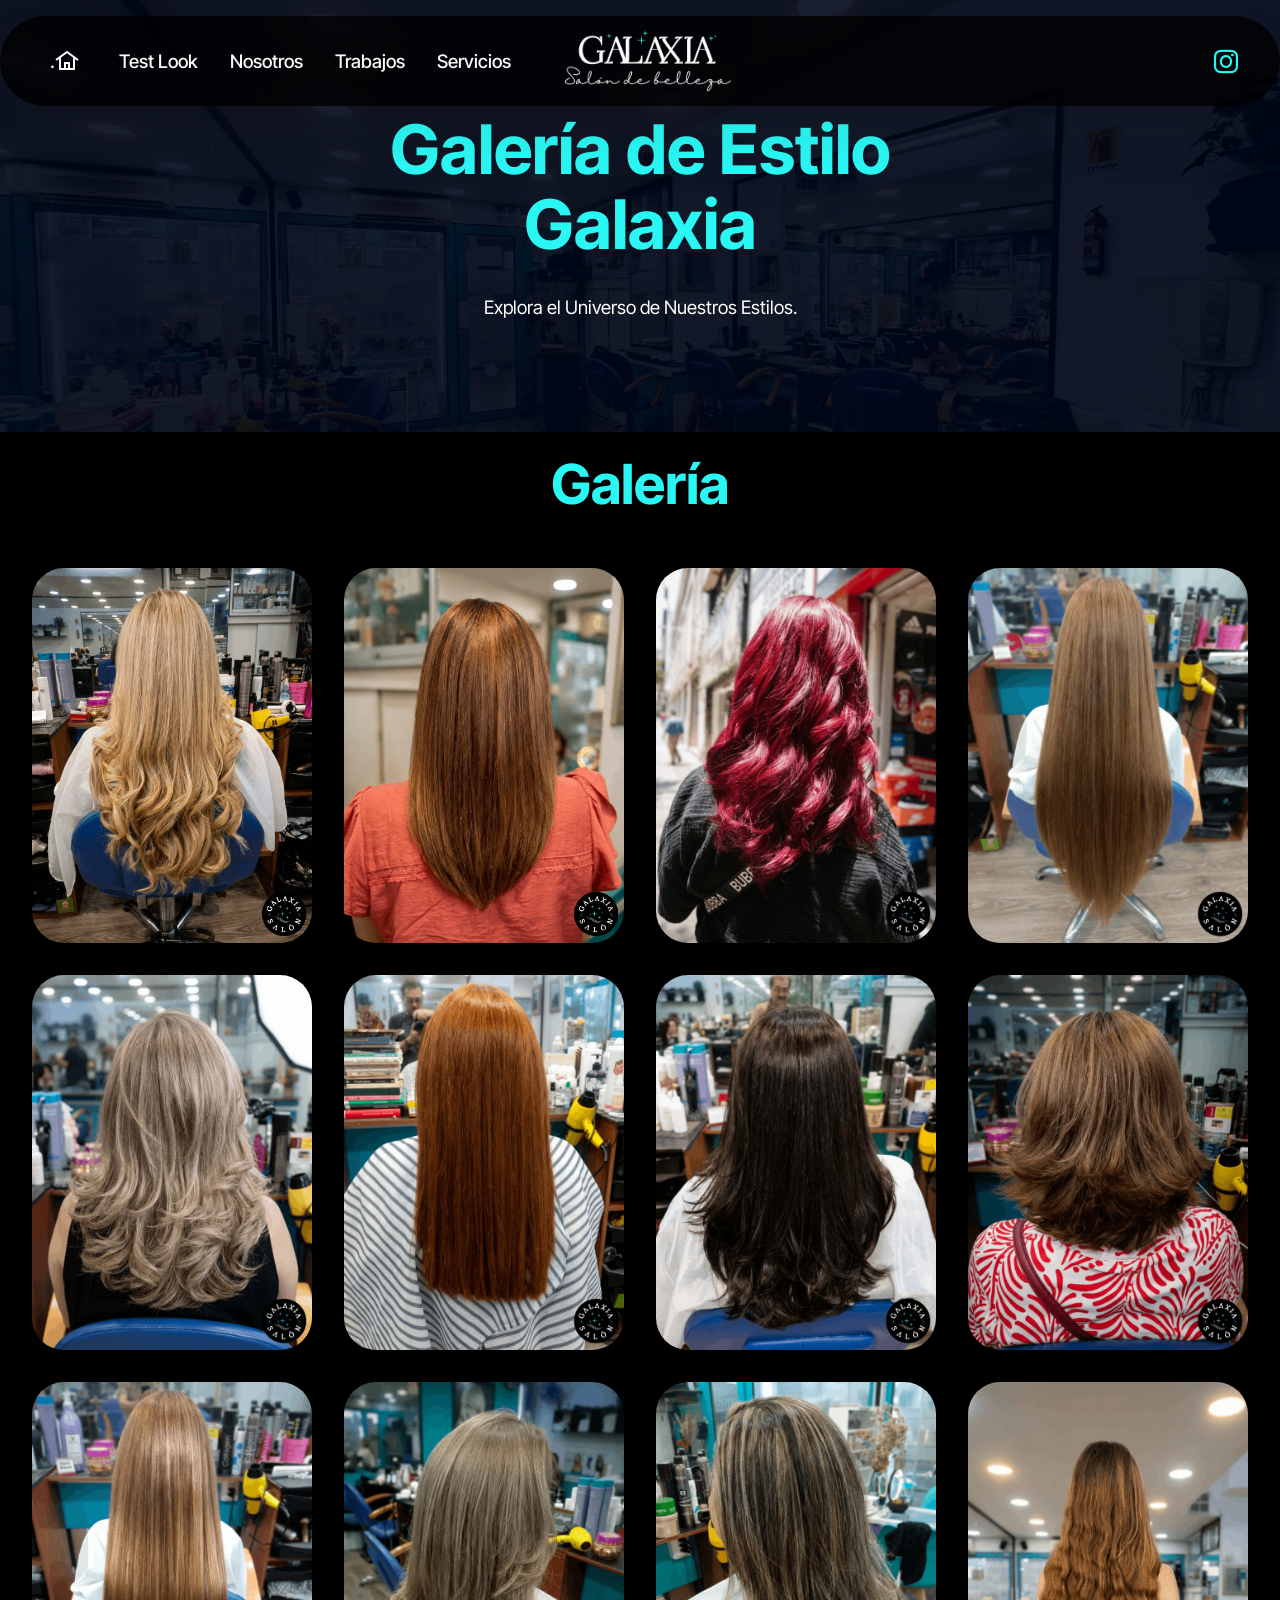
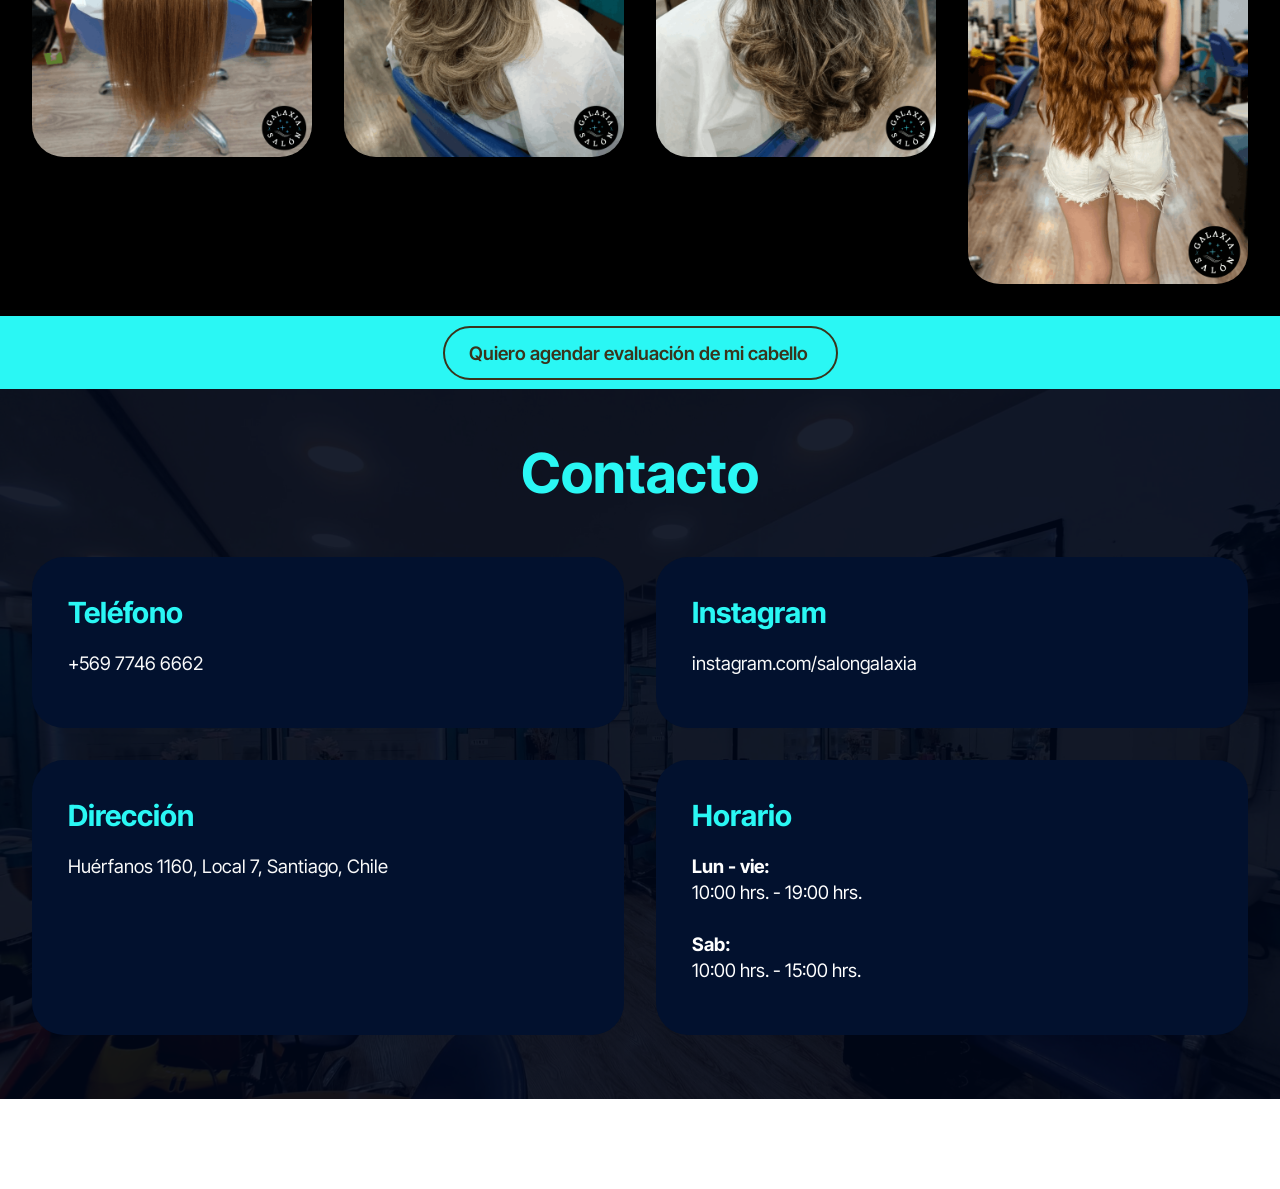
==== commit 3da9c963: "Update galeria.html" ====
--- a/galeria.html
+++ b/galeria.html
@@ -1,10 +1,8 @@
 <!DOCTYPE html>
 <html  >
 <head>
-  <!-- Site made with Mobirise Website Builder v5.9.13, https://mobirise.com -->
   <meta charset="UTF-8">
   <meta http-equiv="X-UA-Compatible" content="IE=edge">
-  <meta name="generator" content="Mobirise v5.9.13, mobirise.com">
   <meta name="viewport" content="width=device-width, initial-scale=1, minimum-scale=1">
   <link rel="shortcut icon" href="assets/images/logo-galaxia-2023-mesa-de-trabajo-4-copia-3.svg" type="image/x-icon">
   <meta name="description" content="">
@@ -283,8 +281,8 @@
             </div>
         </div>
     </div>
-</section><section class="display-7" style="padding: 0;align-items: center;justify-content: center;flex-wrap: wrap;    align-content: center;display: flex;position: relative;height: 4rem;"><a href="https://mobiri.se/479503" style="flex: 1 1;height: 4rem;position: absolute;width: 100%;z-index: 1;"><img alt="" style="height: 4rem;" src="[data-uri]"></a><p style="margin: 0;text-align: center;" class="display-7">&#8204;</p><a style="z-index:1" href="https://mobirise.com"> Website Builder Software</a></section><script src="assets/bootstrap/js/bootstrap.bundle.min.js"></script>  <script src="assets/parallax/jarallax.js"></script>  <script src="assets/smoothscroll/smooth-scroll.js"></script>  <script src="assets/ytplayer/index.js"></script>  <script src="assets/dropdown/js/navbar-dropdown.js"></script>  <script src="assets/theme/js/script.js"></script>  
+</section><script src="assets/bootstrap/js/bootstrap.bundle.min.js"></script>  <script src="assets/parallax/jarallax.js"></script>  <script src="assets/smoothscroll/smooth-scroll.js"></script>  <script src="assets/ytplayer/index.js"></script>  <script src="assets/dropdown/js/navbar-dropdown.js"></script>  <script src="assets/theme/js/script.js"></script>  
   
   
 </body>
-</html>+</html>
